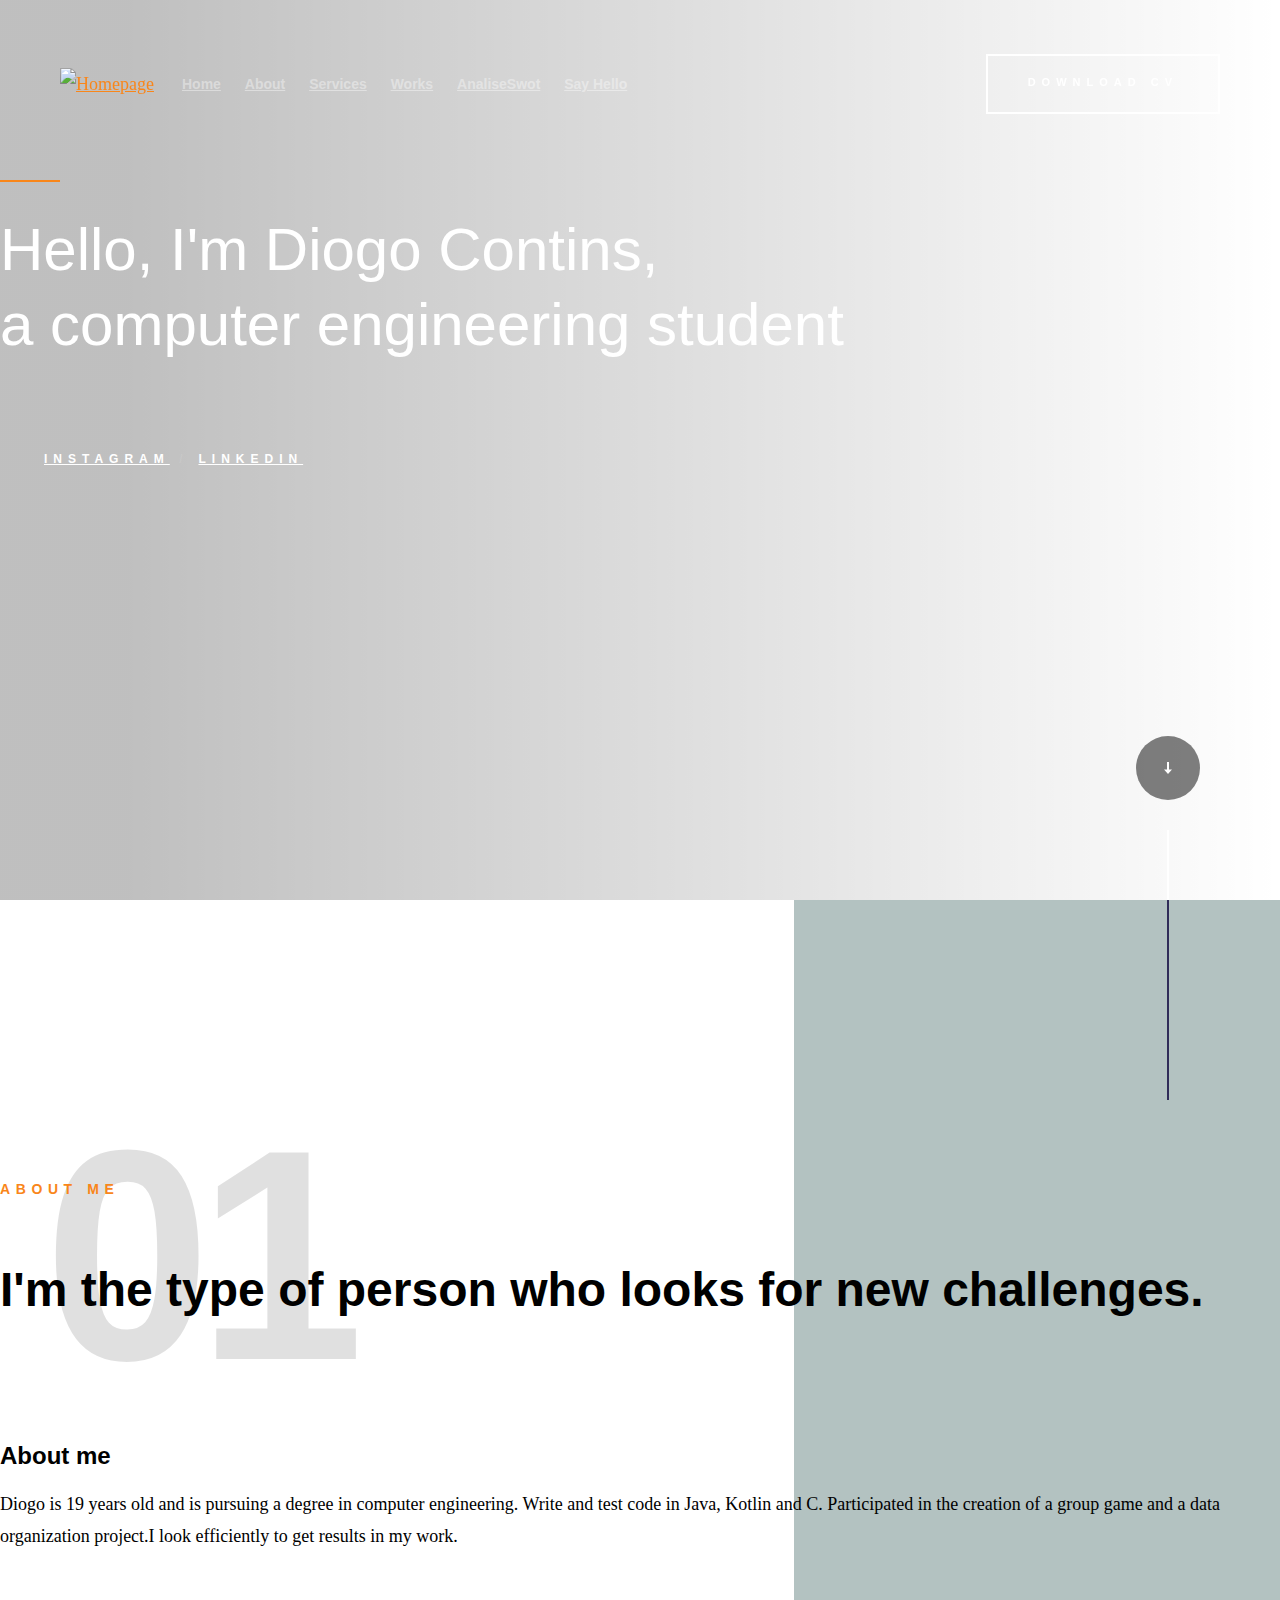
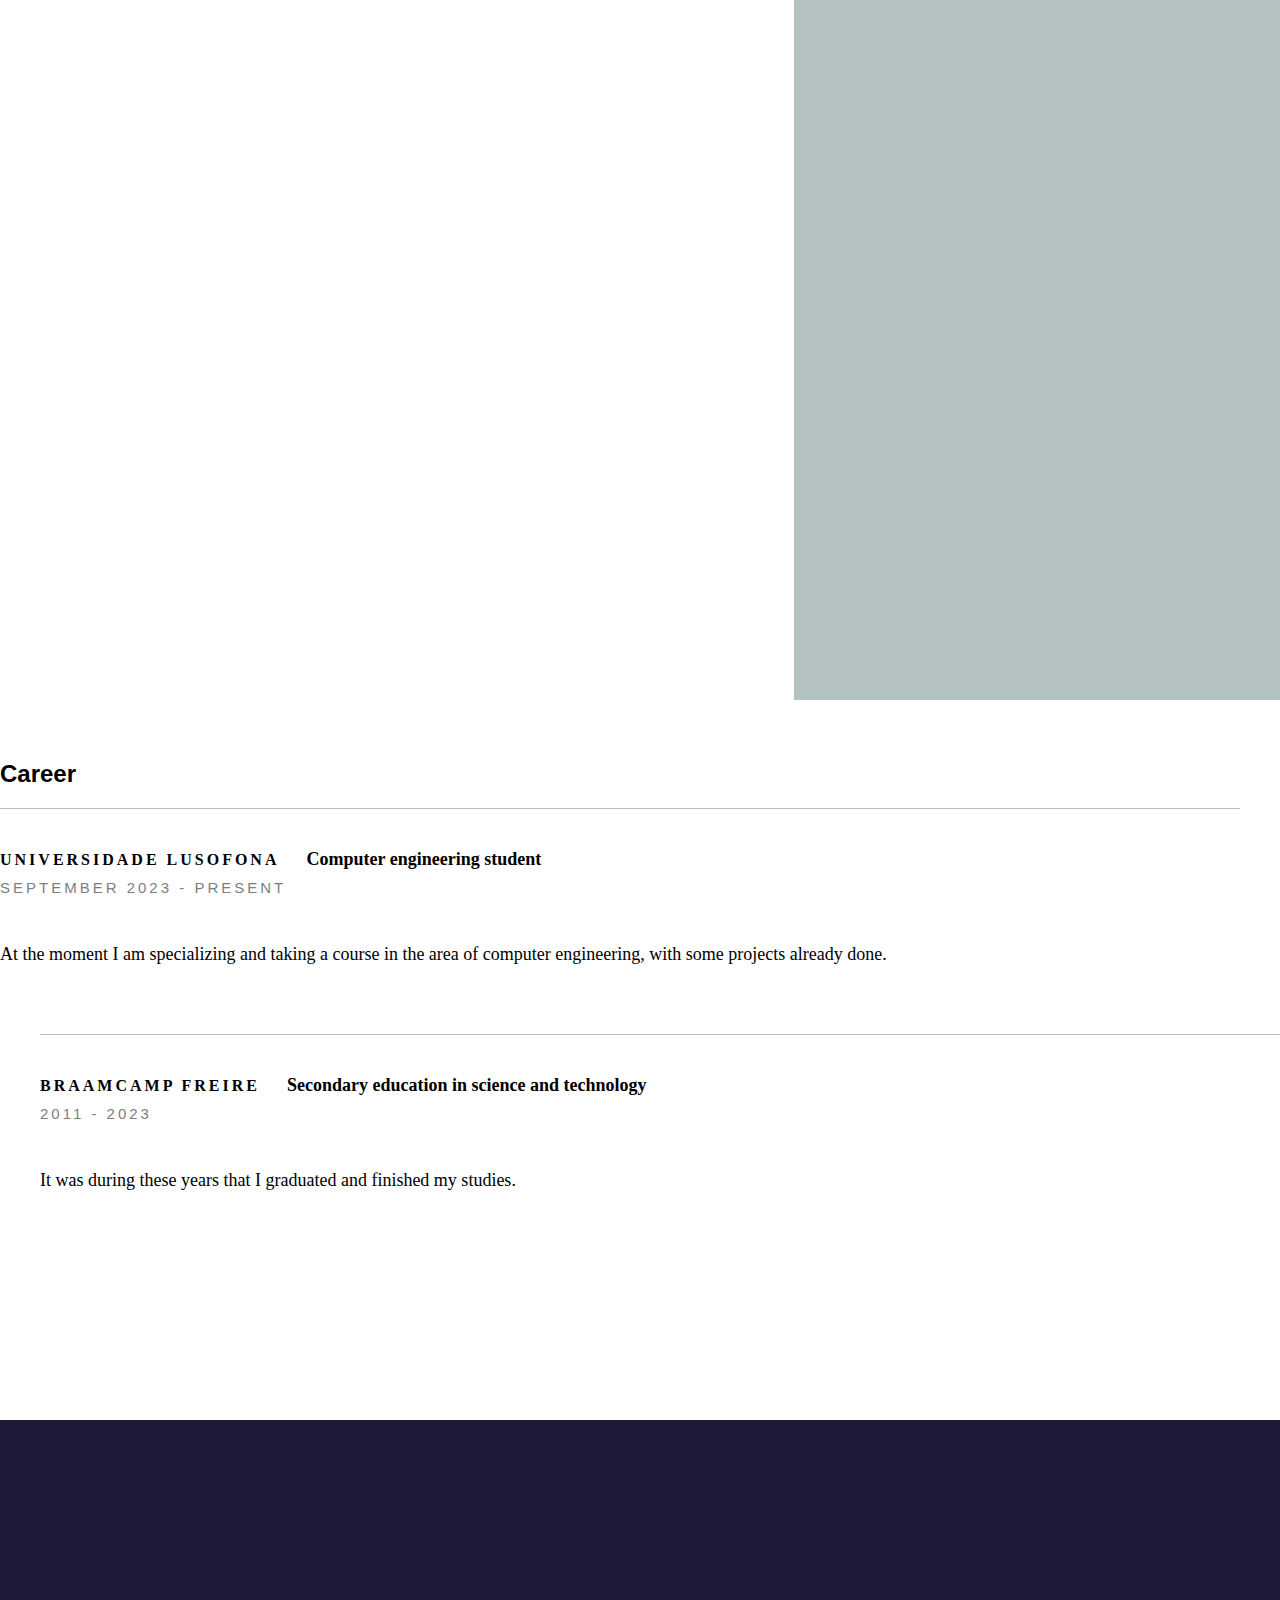
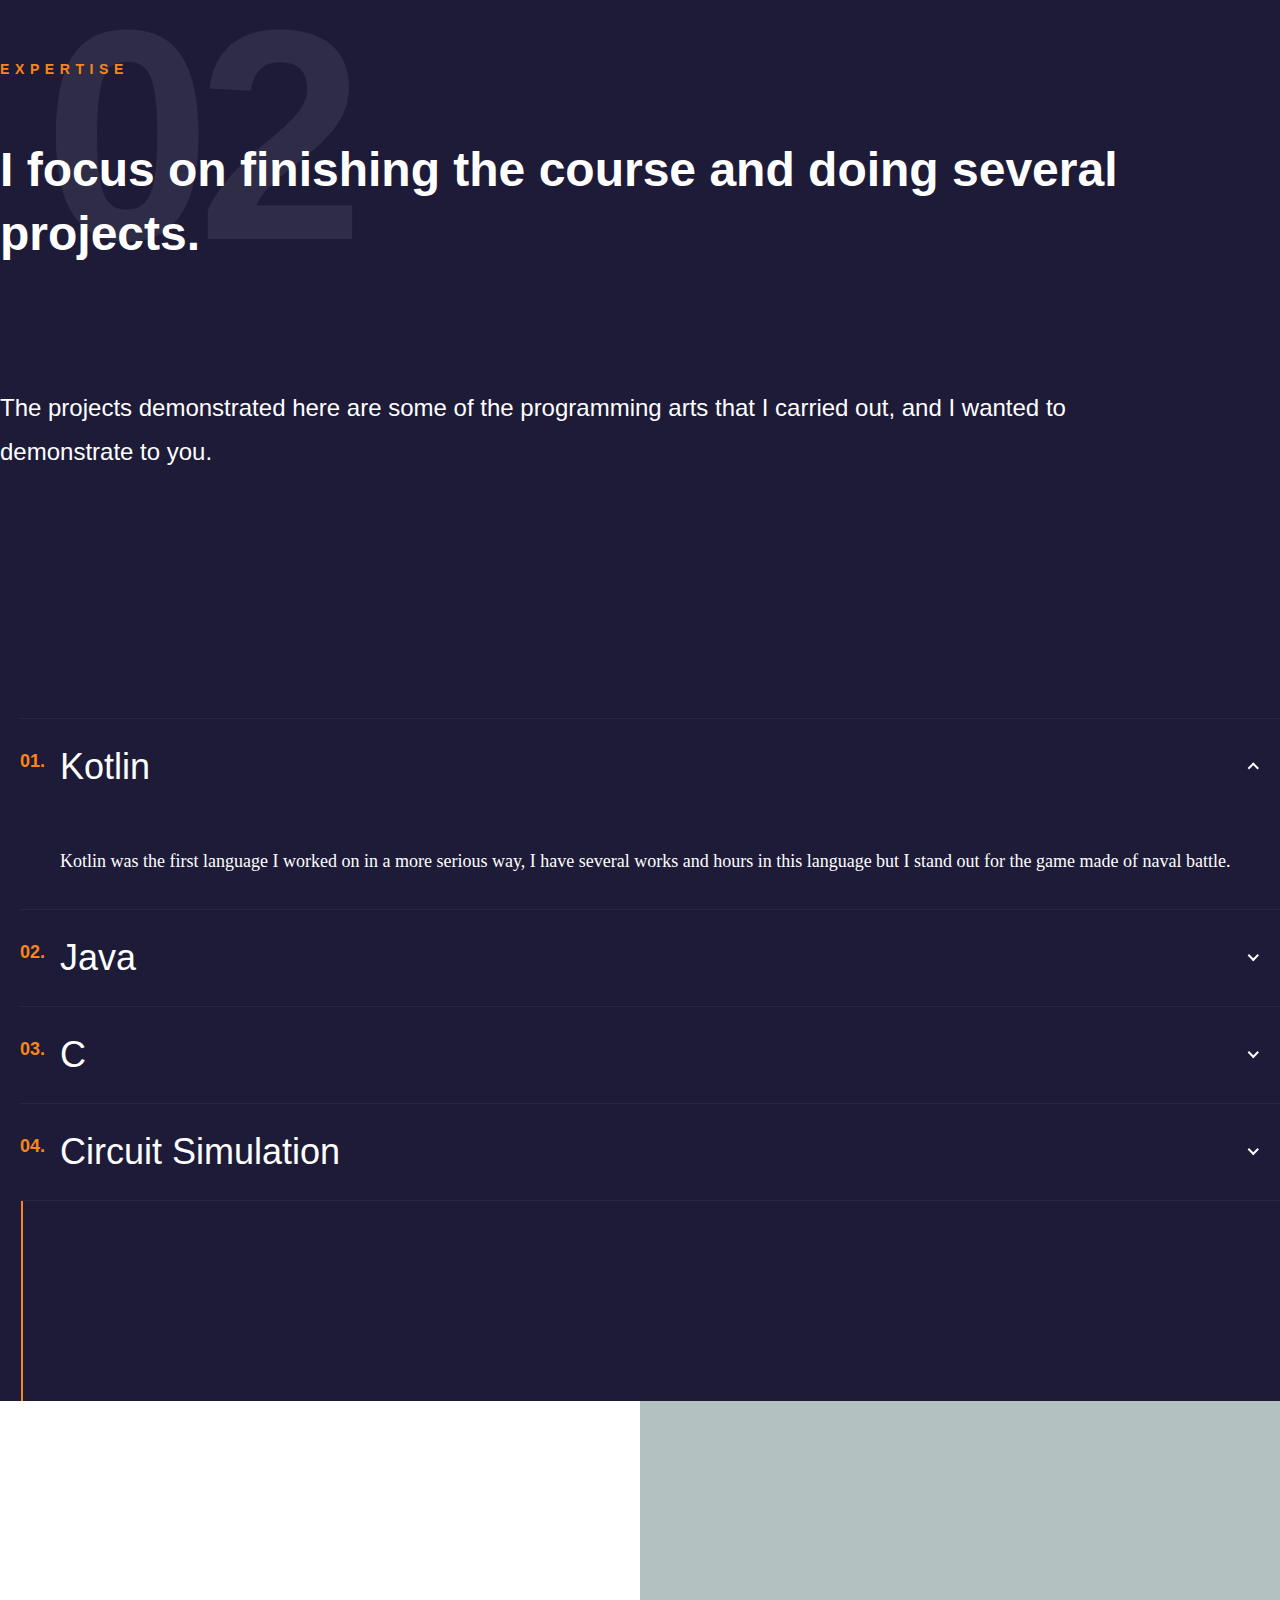
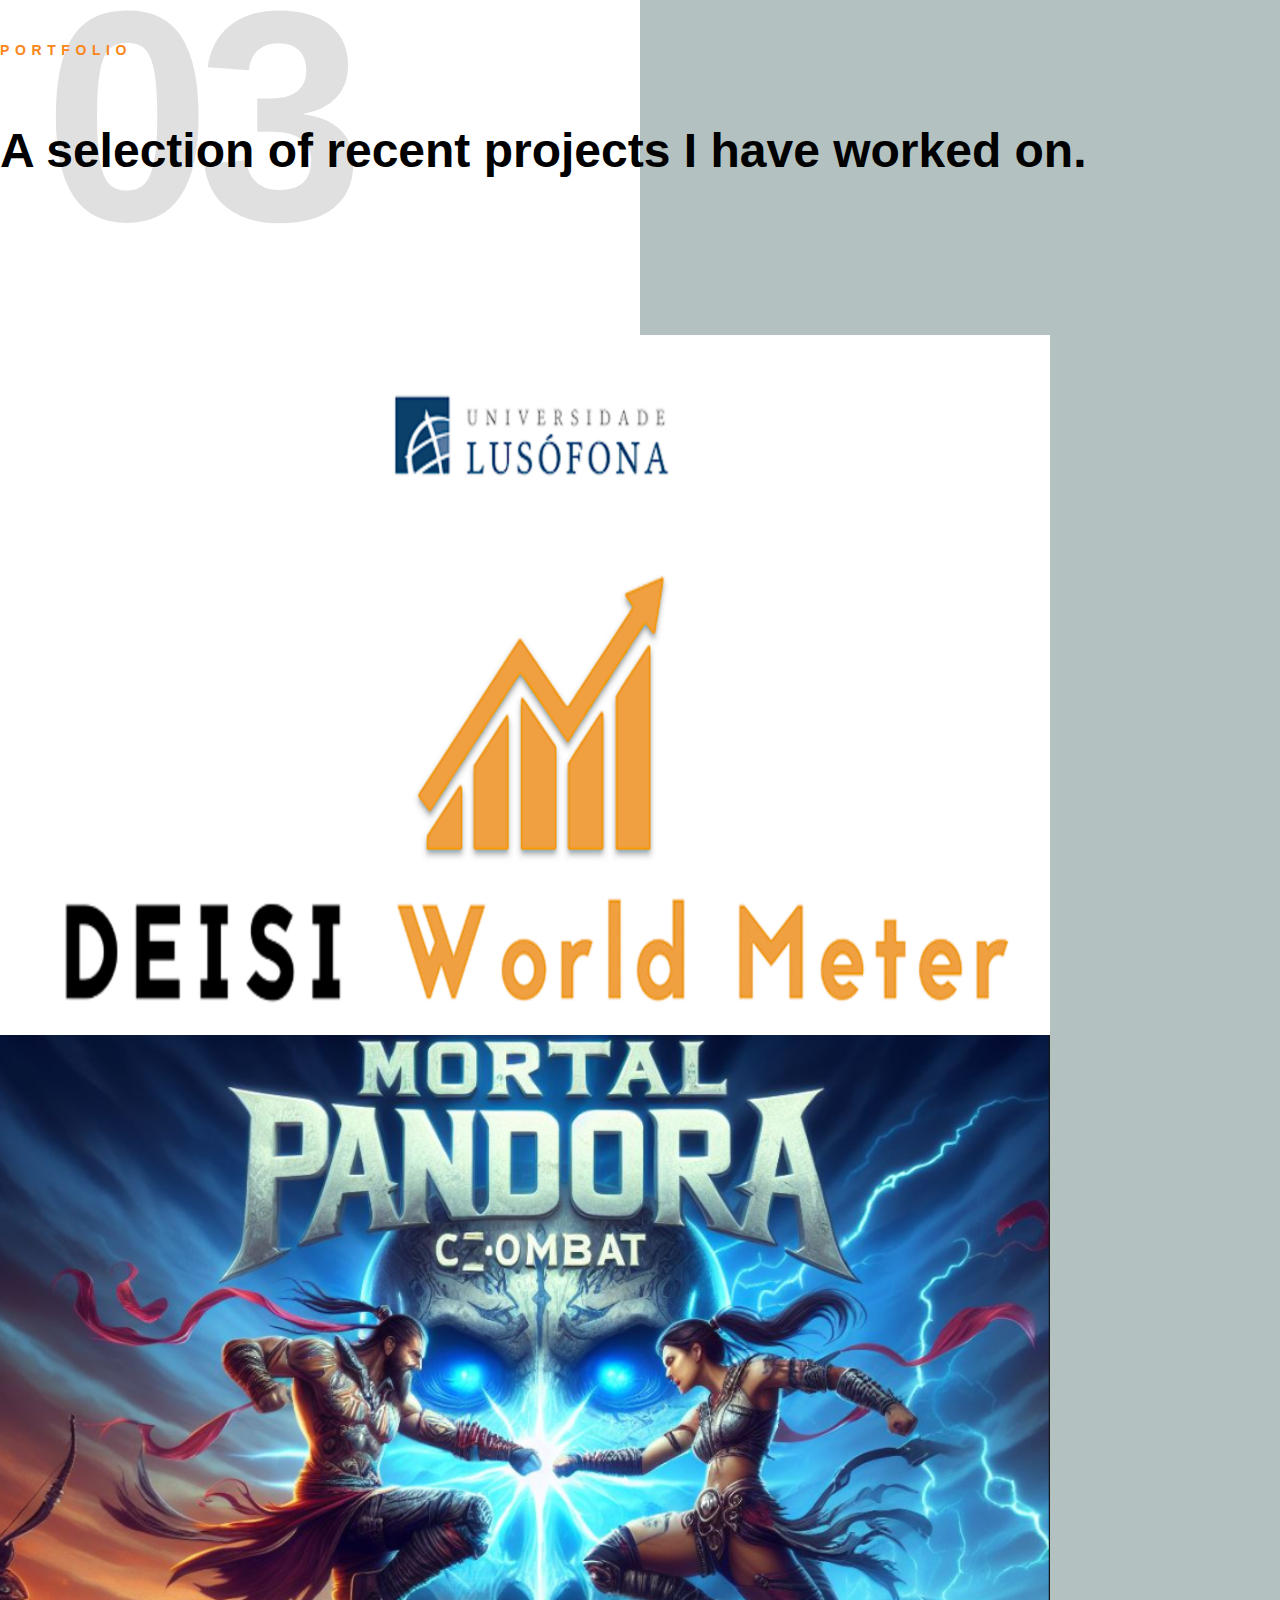
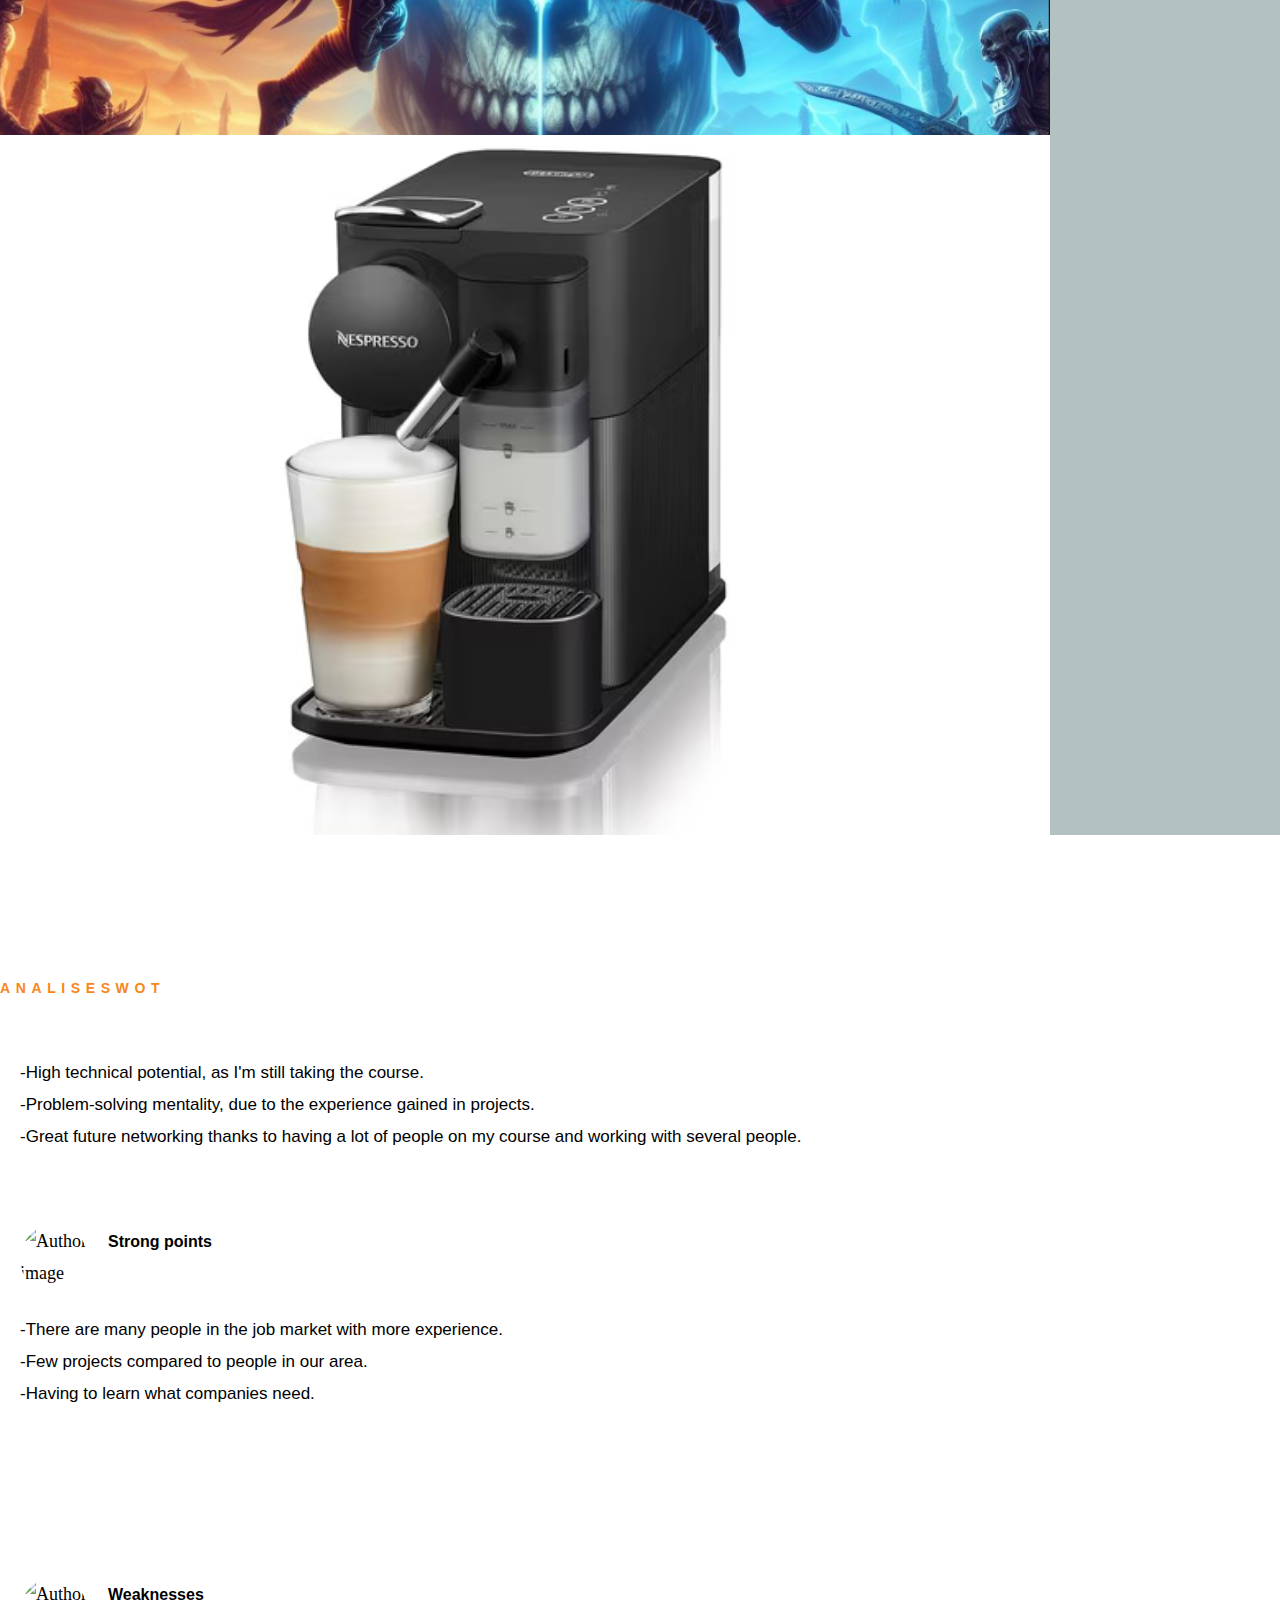
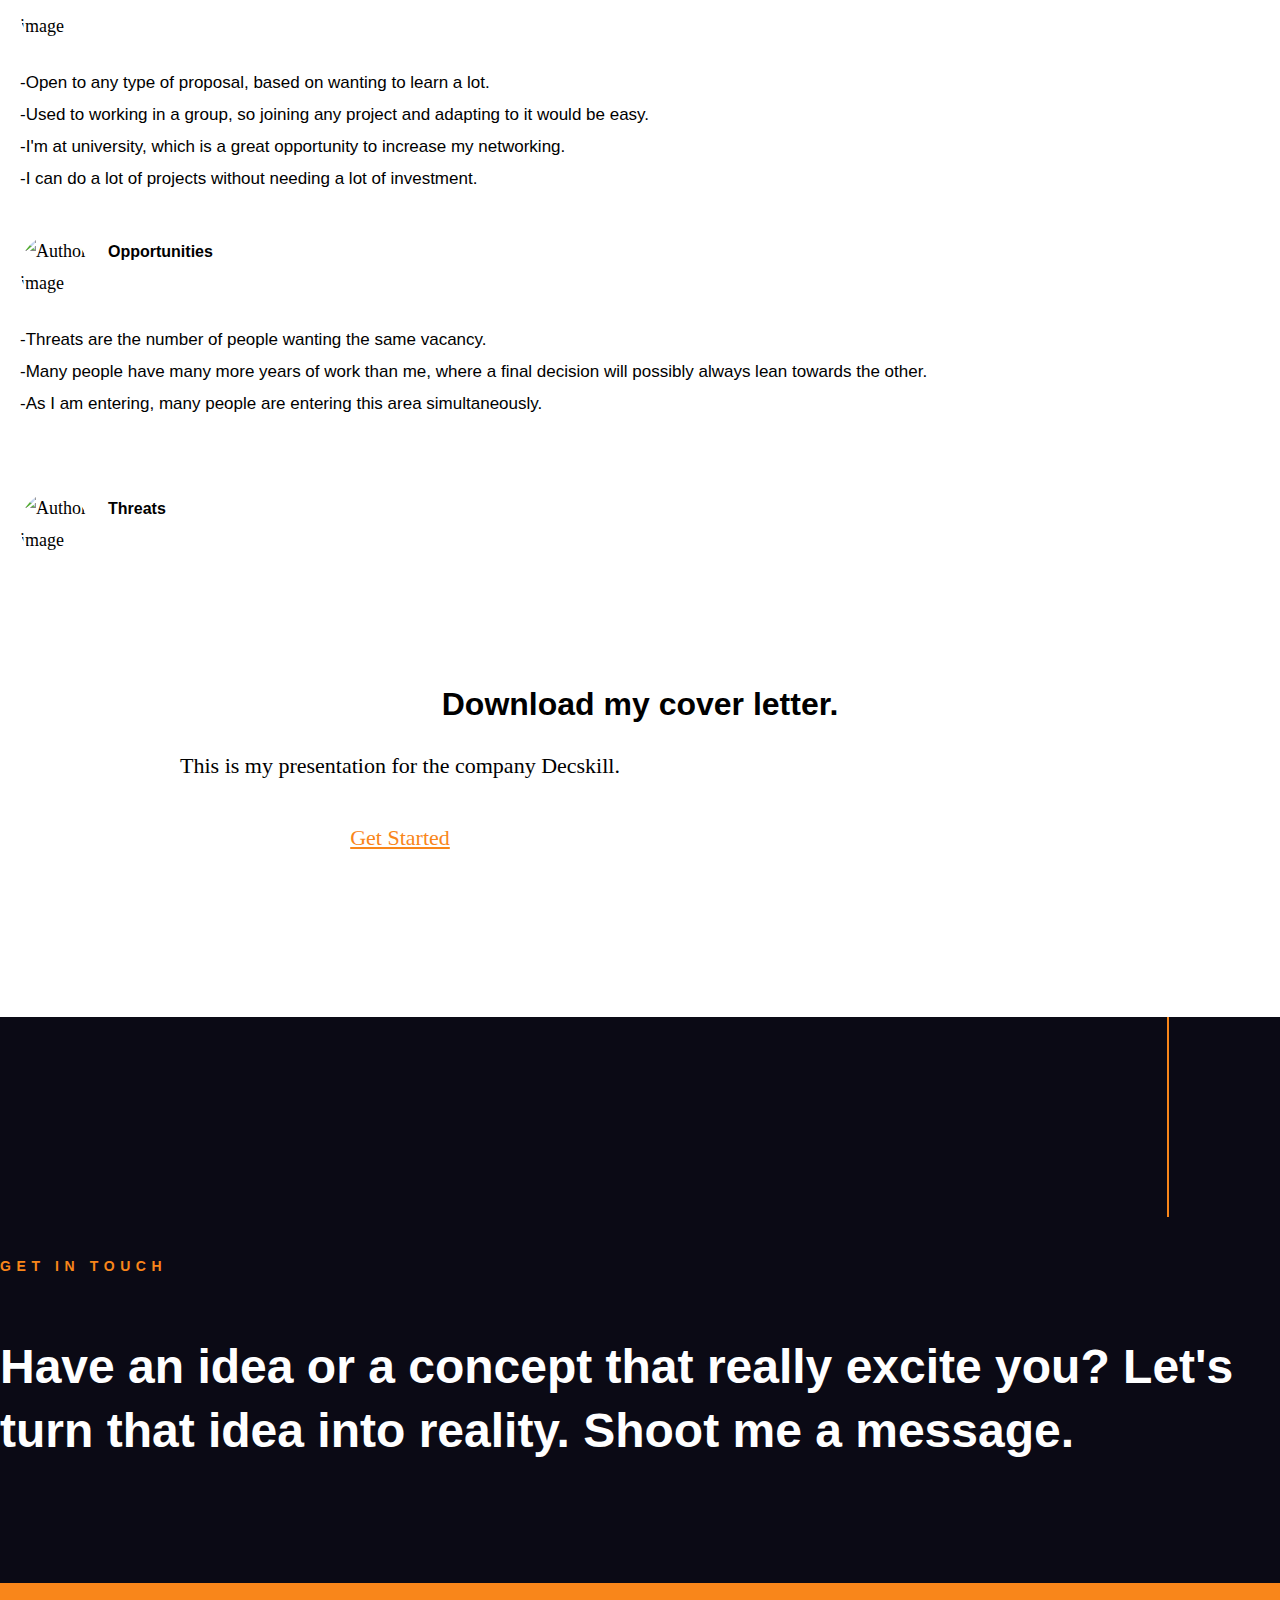
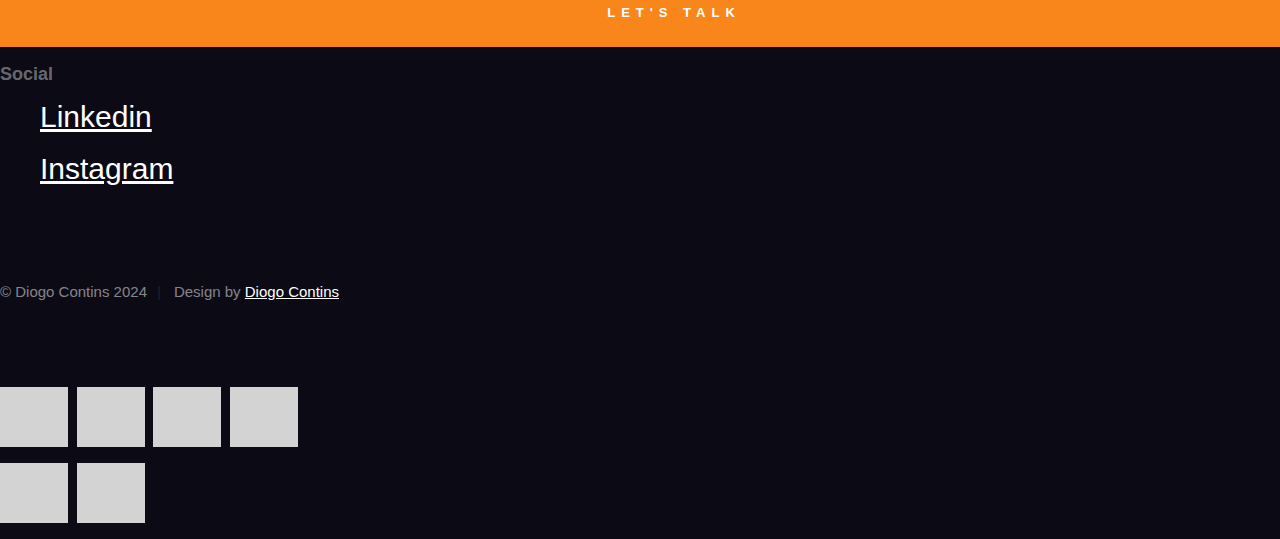
==== index.html @ f8d3658b "Update index.html" ====
<!DOCTYPE html>
<html class="no-js" lang="en">
<head>

    <!--- basic page needs
    ================================================== -->
    <meta charset="utf-8">
    <title>Diogo Contins</title>
    <meta name="description" content="">
    <meta name="author" content="">

    <!-- mobile specific metas
    ================================================== -->
    <meta name="viewport" content="width=device-width, initial-scale=1">

    <!-- CSS
    ================================================== -->
    <link rel="stylesheet" href="css/base.css">
    <link rel="stylesheet" href="css/main.css">
    <link rel="stylesheet" href="css/vendor.css">

    <!-- script
    ================================================== -->
    <script src="js/modernizr.js"></script>

    <!-- favicons
    ================================================== -->
    <link rel="icon" sizes="180x180" href="DiogoLogo.png">
    <link rel="icon" type="image/png" sizes="32x32" href="DiogoLogo.png">
    <link rel="icon" type="image/png" sizes="16x16" href="DiogoLogo.png">
    <link rel="manifest" href="site.webmanifest">

</head>

<body id="top">


    <!-- preloader
    ================================================== -->
    <div id="preloader">
        <div id="loader" class="dots-fade">
            <div></div>
            <div></div>
            <div></div>
        </div>
    </div>


    <!-- header
    ================================================== -->
    <header class="s-header">

    <div class="header-logo">
        <a href="index.html">
            <img src="images/logo.svg" alt="Homepage">
        </a>
    </div>

    <div class="header-content">

        <nav class="row header-nav-wrap">
            <ul class="header-nav">
                <li><a class="smoothscroll" href="#hero" title="Intro">Home</a></li>
                <li><a class="smoothscroll" href="#about" title="About">About</a></li>
                <li><a class="smoothscroll" href="#services" title="Services">Services</a></li>
                <li><a class="smoothscroll" href="#portfolio" title="Works">Works</a></li>
                <li><a class="smoothscroll" href="#testimonials" title="AnaliseSwot">AnaliseSwot</a></li>
                <li><a href="https://www.linkedin.com/in/diogo-contins-40829a2b9/" title="Contact us">Say Hello</a></li>
            </ul>
        </nav> <!-- end header-nav-wrap -->
        <div class="header-buttons">
            <a href="https://drive.google.com/file/d/1UbW0xcgUiyi-MnzVfK3Au5LZ2OqSZct_/view?usp=sharing" class="btn btn--stroke btn--small">Download CV</a>
        </div> <!-- end header-buttons -->
    </div> <!-- end header-content -->

    <a class="header-menu-toggle" href="#0"><span>Menu</span></a>

</header>


    <!-- hero
    ================================================== -->
    <section id="hero" class="s-hero target-section" data-parallax="scroll" data-image-src="images/hero-bg-3000.jpg" data-natural-width=3000 data-natural-height=2000 data-position-y=center>

        <div class="row hero-content">

            <div class="column large-full">

                <h1>
                Hello, I'm Diogo Contins, <br>
                a computer engineering student
                </h1>

                <ul class="hero-social">
                    <li>
                        <a href="https://www.instagram.com/_diogoc5_/" title="">Instagram</a>
                    </li>
                    <li>
                        <a href="https://www.linkedin.com/in/diogo-contins-40829a2b9/" title="">linkedin</a>
                    </li>
                </ul> <!-- end hero-social -->

            </div> 

        </div> <!-- end hero-content -->

        <div class="hero-scroll">
            <a href="#about" class="scroll-link smoothscroll">
                <svg xmlns="http://www.w3.org/2000/svg" width="24" height="24" viewBox="0 0 24 24"><path d="M12 24l-8-9h6v-15h4v15h6z"/></svg>
            </a>
        </div> <!-- end hero-scroll -->

    </section> <!-- end s-hero -->


    <!-- about
    ================================================== -->
    <section id="about" class="s-about target-section">

        <div class="s-about__section s-about__section--profile">

            <div class="right-vert-line"></div>

            <div class="row">
                <div class="column large-6 medium-8 tab-full">

                    <div class="section-intro" data-num="01" data-aos="fade-up">
                        <h3 class="subhead">About Me</h3>
                        <h1 class="display-1">I'm the type of person who looks for new challenges.</h1>
                    </div>

                    <div class="profile-pic" data-aos="fade-up">
                        <img src="images/profile-pic.jpg" 
                             srcset="images/profile-pic.jpg 1x, images/profile-pic@2x.jpg 2x" alt="">
                    </div>

                    <h3 data-aos="fade-up">About me</h3>

                    <p data-aos="fade-up">
                    Diogo is 19 years old and is pursuing a degree in computer
engineering. Write and test code in Java, Kotlin and C.
Participated in the creation of a group game and a data
organization project.I look efficiently to get results in my work.
                    </p>

                </div>
            </div>

        </div> <!-- end s-about__section--profile -->

        <div class="s-about__section">

            <div class="row">
                <div class="column">
                    <h3 data-aos="fade-up">Career</h3>
                </div>
            </div>

            <div class="row block-large-1-2 block-900-full work-positions">

                <div class="column" data-aos="fade-up">
                    <div class="position">
                        <div class="position__header">
                            <h6>
                                <span class="position__co">Universidade Lusofona</span>
                                <span class="position__pos">Computer engineering student</span>
                            </h6>
                            <div class="position__timeframe">
                                September 2023 - Present
                            </div>
                        </div>
                        <p>
                        At the moment I am specializing and taking a course in the area of ​​computer engineering, with some projects already done.
                        </p>
                    </div>
                </div> <!-- end column -->
                         <div class="column" data-aos="fade-up">
                    <div class="position">
                        <div class="position__header">
                            <h6>
                                <span class="position__co">Braamcamp Freire</span>
                                <span class="position__pos">Secondary education in science and technology</span>
                            </h6>
                            <div class="position__timeframe">
                                2011 - 2023
                            </div>
                        </div>
                        <p>
                        It was during these years that I graduated and finished my studies.
                        </p>
                    </div>
                </div> <!-- end column -->

            </div> <!-- work positions -->

        </div> <!-- end s-about__section -->

    </section> <!-- end s-about -->


    <!-- services
    ================================================== -->
    <section id="services" class="s-services target-section h-dark-bg">
        
        <div class="row s-services__content">

            <div class="vert-line"></div>

            <div class="column large-6 s-services__leftcol">
                <div class="section-intro" data-num="02" data-aos="fade-up">
                    <h3 class="subhead">Expertise</h3>

                    <h1 class="display-1">
                    I focus on finishing the course and doing several projects.
                    </h1>
                </div>

                <p class="lead" data-aos="fade-up">
                The projects demonstrated here are some of the programming arts that I carried out, and I wanted to demonstrate to you.
                </p>
            </div> <!-- end  s-services--leftcol -->

            <div class="column large-6">
                <ul class="services-list" data-aos="fade-up">
                    <li class="services-list__item is-active">
                        <div class="services-list__item-header">
                            <h5>Kotlin</h5>
                        </div>
                        <div class="services-list__item-body">
                            <p>
                            Kotlin was the first language I worked on in a more serious way, 
                            I have several works and hours in this language but I stand out for the game made of naval battle.
                            </p>
                        </div>
                    </li> <!-- services-list__item -->
                    <li class="services-list__item">
                        <div class="services-list__item-header">
                            <h5>Java</h5>
                        </div>
                        <div class="services-list__item-body">
                            <p>
                            Java is my current programming focus, where I am working on a large statistics organization project.
                            </p>
                        </div>
                    </li> <!-- services-list__item -->
                    <li class="services-list__item">
                        <div class="services-list__item-header">
                            <h5>C</h5>
                        </div>
                        <div class="services-list__item-body">
                            <p>
                            C is a language that I'm working on now and I'm improving and I'm also going to carry out a big project in the Gamaer area,
                            a game similar to Mortal Combat.
                            </p>
                        </div>
                    </li> <!-- services-list__item -->
                    <li class="services-list__item">
                        <div class="services-list__item-header">
                            <h5>Circuit Simulation</h5>
                        </div>
                        <div class="services-list__item-body">
                            <p>
                            In this area I worked a lot with flowcharts, logic gates, mask tests, roms, among other things in this type of area.
                            </p>
                        </div>
                    </li> <!-- services-list__item -->
                    </li> <!-- services-list__item -->
                </ul> <!-- end services-list -->
            </div>

        </div> <!-- s-services__content -->

    </section> <!-- end s-services -->


    <!-- portfolio
    ================================================== -->
    <section id="portfolio" class="s-portfolio target-section">

        <div class="row s-portfolio__header">
            <div class="column large-6 medium-8 tab-full">
                <div class="section-intro" data-num="03" data-aos="fade-up">
                    <h3 class="subhead">Portfolio</h3>
                    <h1 class="display-1">
                        A selection of recent projects I have worked on.
                    </h1>
                </div>
            </div>
        </div> <!-- s-porfolio__header -->

        <div class="row s-porfolio__list block-large-1-2 block-tab-full collapse">

            <div class="column" data-aos="fade-up">
                <div class="folio-item">
                    <div class="folio-item__thumb">
                        <a class="folio-item__thumb-link" href="Batalha Naval3.png" title="Windows in The City" data-size="1050x700">
                            <img src="Batalha Naval3.png" 
                                 srcset="Batalha Naval3.png 1x, images/portfolio/windows-in-the-city@2x.jpg 2x" alt="">
                        </a>
                    </div>
                    <div class="folio-item__info">
                        <div class="folio-item__cat">Kotlin</div>
                        <h4 class="folio-item__title">Naval Battle</h4>
                    </div>
                    <a href="https://www.behance.net/" title="Project Link" class="folio-item__project-link">Project Link</a>
                    <div class="folio-item__caption">
                        <p>It was a job that I dedicated several hours to doing and it was my first professional game.</p>
                    </div>
                </div>
            </div> <!-- end column -->
            <div class="column" data-aos="fade-up">
                <div class="folio-item">
                    <div class="folio-item__thumb">
                        <a class="folio-item__thumb-link" href="Deisi world2.png" title="Building Blocks" data-size="1050x700">
                            <img src="Deisi world2.png" 
                                 srcset="Deisi world2.png 1x, images/portfolio/building-blocks@2x.jpg 2x" alt="">
                        </a>
                    </div>
                    <div class="folio-item__info">
                        <div class="folio-item__cat">Java</div>
                        <h4 class="folio-item__title">Deisi World Meter</h4>
                    </div>
                    <a href="https://www.behance.net/" title="Project Link" class="folio-item__project-link">Project Link</a>
                    <div class="folio-item__caption">
                        <p>The project that is currently underway that has my focus is a way of organizing statistics provided about the world's population.</p>
                    </div>
                </div>
            </div> <!-- end column -->
            <div class="column" data-aos="fade-up">
                <div class="folio-item">
                    <div class="folio-item__thumb">
                        <a class="folio-item__thumb-link" href="Mortal Pandora.png" Title="Shout and Jump" data-size="1050x700">
                            <img src="Mortal Pandora.png" 
                                 srcset="Mortal Pandora.png 1x, images/portfolio/shout-and-jump@2x.jpg 2x" alt="">
                        </a>
                    </div>
                    <div class="folio-item__info">
                        <div class="folio-item__cat">C</div>
                        <h4 class="folio-item__title">Deisi Combat</h4>
                    </div>
                    <a href="https://www.behance.net/" title="Project Link" class="folio-item__project-link">Project Link</a>
                    <div class="folio-item__caption">
                        <p>A game derived from Mortal Kombat in c language.</p>
                    </div>
                </div>
            </div> <!-- end column -->
            <div class="column" data-aos="fade-up">
                <div class="folio-item">
                    <div class="folio-item__thumb">
                        <a class="folio-item__thumb-link" href="Maquina Cafe.png" title="Sand Dunes" data-size="1050x700">
                            <img src="Maquina Cafe.png" 
                                 srcset="Maquina Cafe.png 1x, images/portfolio/sand-dunes@2x.jpg 2x" alt="">
                        </a>
                    </div>
                    <div class="folio-item__info">
                        <div class="folio-item__cat">Circuit Simulation</div>
                        <h4 class="folio-item__title">Coffee machine</h4>
                    </div>
                    <a href="https://www.behance.net/" title="Project Link" class="folio-item__project-link">Project Link</a>
                    <div class="folio-item__caption">
                        <p>In this area I used logisim and created a coffee machine with all its features and a simulation circuit,
                            which is already in the final part of the machine.</p>
                    </div>
                </div>
            </div> <!-- end column -->

        </div> <!-- folio-list -->

    </section> <!-- end portfolio -->


    <!-- testimonials
    ================================================== -->
    <section id="testimonials" class="s-testimonials">

        <div class="row collapse">

            <div class="column large-full">
                <h3 class="subhead">AnaliseSwot</h3>

                <div class="testimonial-slider" data-aos="fade-up">

                    <div class="testimonial-slider__slide">
                        <p>
                        -High technical potential, as I'm still taking the course.<br>
                            -Problem-solving mentality, due to the experience gained in projects.<br>
                            -Great future networking thanks to having a lot of people on my course and working with several people.<br>
                            <br>
                        </p>
                        <div class="testimonial-slider__author">
                            <img src="images/avatars/user-02.jpg" alt="Author image" class="testimonial-slider__avatar">
                            <cite class="testimonial-slider__cite">
                                <strong>Strong points</strong>
                            </cite>
                        </div>
                    </div> <!-- end testimonials__slide -->
    
                    <div class="testimonial-slider__slide">
                        <p>
                        -There are many people in the job market with more experience.<br>
                            -Few projects compared to people in our area.<br>
                            -Having to learn what companies need.<br>
                            <br>
                            <br>
                            <br>
                            <br>
                        </p>
                        <div class="testimonial-slider__author">
                            <img src="images/avatars/user-01.jpg" alt="Author image" class="testimonial-slider__avatar">
                            <cite class="testimonial-slider__cite">
                                <strong>Weaknesses</strong>
                            </cite>
                        </div>
                    </div> <!-- end testimonials__slide -->
    
                    <div class="testimonial-slider__slide">
                        <p>
                        -Open to any type of proposal, based on wanting to learn a lot.<br>
                            -Used to working in a group, so joining any project and adapting to it would be easy.<br>
                            -I'm at university, which is a great opportunity to increase my networking.<br>
                            -I can do a lot of projects without needing a lot of investment.<br>
                        </p>
                        <div class="testimonial-slider__author">
                            <img src="images/avatars/user-04.jpg" alt="Author image" class="testimonial-slider__avatar">
                            <cite class="testimonial-slider__cite">
                                <strong>Opportunities</strong>
                            </cite>
                        </div>
                    </div> <!-- end testimonials__slide -->
    
                    <div class="testimonial-slider__slide">
                        <p>
                        -Threats are the number of people wanting the same vacancy.<br>
                            -Many people have many more years of work than me, where a final decision will possibly always lean towards the other.<br>
                        -As I am entering, many people are entering this area simultaneously.<br>
                            <br>
                        </p>
                        <div class="testimonial-slider__author">
                            <img src="images/avatars/user-05.jpg" alt="Author image" class="testimonial-slider__avatar">
                            <cite class="testimonial-slider__cite">
                                <strong>Threats</strong>
                            </cite>
                        </div>
                    </div> <!-- end testimonials__slide -->

                </div> <!-- end testimonial slider -->
                
            </div> <!-- end column -->

        </div> <!-- end row -->


        <!-- CTA
        ================================================== -->
        <div class="s-cta">

            <div class="row">
                <div class="column large-full">
                    <h2 class="section-desc" data-aos="fade-up">
                      Download my cover letter.
                    </h2>
                </div>
            </div>
    
            <div class="row cta-content" data-aos="fade-up">
                <div class="column large-full">
                    <p>
                    This is my presentation for the company Decskill.
                    </p>
    
                    <a href="https://drive.google.com/file/d/1T0Z6BsYIVXZ-fks7ckAg_upQMhGdisKr/view?usp=sharing">Get Started</a>
                </div>
            </div> <!-- end cta-content -->
    
        </div> <!-- end s-cta -->


    </section> <!-- end s-testimonials -->


    <!-- footer
    ================================================== -->
    <footer class="s-footer h-dark-bg">
        
        <div class="right-vert-line"></div>

        <div class="row s-footer__main">
            <div class="column large-6">
                <div class="section-intro" data-aos="fade-up">
                    <h3 class="subhead">Get In Touch</h3>

                    <h1 class="display-1">
                    Have an idea or a concept that really excite you?
                    Let's turn that idea into reality. Shoot me a message.
                    </h1>
                </div>

                <div class="footer-email-us">
                    <a href="mailto:#0" class="btn btn--primary h-full-width">Let's Talk</a>
                </div>
            </div>

        
            <div class="column large-5">
                    <div class="footer-contact-block" data-aos="fade-up">
                        <h5 class="footer-contact-block__header">
                            Social
                        </h5>
                        <ul class="footer-contact-block__list">
                            <li><a href="https://www.linkedin.com/in/diogo-contins-40829a2b9/">Linkedin</a></li>
                            <li><a href="https://www.instagram.com/_diogoc5_/">Instagram</a></li>
                        </ul>
                    </div> <!-- end footer-contact-block -->
                </div>
            </div>
        </div> <!-- end s-footer__main -->

        <div class="row s-footer__bottom">
            <div class="column large-full ss-copyright">
                <span>© Diogo Contins 2024</span> 
                <span>Design by <a href="https://www.styleshout.com/">Diogo Contins</a></span>
            </div> <!-- end ss-copyright -->

            <div class="ss-go-top">
                <a class="smoothscroll" title="Back to Top" href="#top">
                    <svg xmlns="http://www.w3.org/2000/svg" width="24" height="24" viewBox="0 0 24 24"><path d="M12 0l8 9h-6v15h-4v-15h-6z"/></svg>
                </a>
            </div> <!-- end ss-go-top -->
        </div> <!-- end s-footer__bottom -->

    </footer> <!-- end s-footer -->


    <!-- photoswipe background
    ================================================== -->
    <div aria-hidden="true" class="pswp" role="dialog" tabindex="-1">

        <div class="pswp__bg"></div>
        <div class="pswp__scroll-wrap">

            <div class="pswp__container">
                <div class="pswp__item"></div>
                <div class="pswp__item"></div>
                <div class="pswp__item"></div>
            </div>

            <div class="pswp__ui pswp__ui--hidden">
                <div class="pswp__top-bar">
                    <div class="pswp__counter"></div><button class="pswp__button pswp__button--close" title="Close (Esc)"></button> <button class="pswp__button pswp__button--share" title=
                    "Share"></button> <button class="pswp__button pswp__button--fs" title="Toggle fullscreen"></button> <button class="pswp__button pswp__button--zoom" title=
                    "Zoom in/out"></button>
                    <div class="pswp__preloader">
                        <div class="pswp__preloader__icn">
                            <div class="pswp__preloader__cut">
                                <div class="pswp__preloader__donut"></div>
                            </div>
                        </div>
                    </div>
                </div>
                <div class="pswp__share-modal pswp__share-modal--hidden pswp__single-tap">
                    <div class="pswp__share-tooltip"></div>
                </div><button class="pswp__button pswp__button--arrow--left" title="Previous (arrow left)"></button> <button class="pswp__button pswp__button--arrow--right" title=
                "Next (arrow right)"></button>
                <div class="pswp__caption">
                    <div class="pswp__caption__center"></div>
                </div>
            </div>

        </div>

    </div> <!-- end photoSwipe background -->


    <!-- Java Script
    ================================================== -->
    <script src="js/jquery-3.2.1.min.js"></script>
    <script src="js/plugins.js"></script>
    <script src="js/main.js"></script>

</body>
---- css/main.css ----
/* =================================================================== 
 *  Ethos Main Stylesheet
 *  Template Ver. 1.0.0
 *  11-05-2019
 *  ------------------------------------------------------------------
 *
 *  TOC:
 *  # custom block grid STACK breakpoints
 *  # base style overrides
 *    ## links
 *  # typography & general theme styles
 *    ## Lists
 *    ## responsive video container
 *    ## floated image 
 *    ## tables
 *    ## Spacing
 *  # preloader
 *  # forms
 *    ## Style Placeholder Text
 *    ## Change Autocomplete styles in Chrome
 *  # buttons
 *  # additional components
 *    ## additional typo styles 
 *    ## skillbars
 *    ## alert box 
 *  # Common and Reusable Styles
 *  # site header
 *    ## header logo
 *    ## main navigation
 *    ## mobile menu toggle
 *    ## download resume button
 *  # hero
 *    ## hero social
 *    ## hero scroll
 *    ## animate intro content
 *    ## animations
 *  # about section
 *    ## career position
 *  # services section
 *    ## services list
 *  # portfolio
 *    ## portfolio list
 *  # testimonials
 *  # CTA
 *  # footer
 *    ## contact block
 *    ## copyright
 *    ## go top
 *
 * =================================================================== */




/* ===================================================================
 * # custom block grid STACK breakpoints
 *
 * ------------------------------------------------------------------- */
@media screen and (max-width:1000px) {
  .block-1000-full > .column {
    -ms-flex: 0 0 100%;
    -webkit-box-flex: 0;
    flex: 0 0 100%;
    max-width: 100%;
  }

}

@media screen and (max-width:900px) {
  .block-900-full > .column {
    -ms-flex: 0 0 100%;
    -webkit-box-flex: 0;
    flex: 0 0 100%;
    max-width: 100%;
  }

}



/* ===================================================================
 * # base style overrides
 *
 * ------------------------------------------------------------------- */
html {
  font-size: 10px;
}

@media screen and (max-width:400px) {
  html {
    font-size: 9.444444444444444px;
  }

}

html,
body {
  height: 100%;
}

body {
  background: #0b0a15;
  font-family: "Martel", serif;
  font-size: 1.8rem;
  font-style: normal;
  font-weight: normal;
  line-height: 1.778;
  color: #000000;
  margin: 0;
  padding: 0;
  position: relative;
}

/* ------------------------------------------------------------------- 
 * ## links
 * ------------------------------------------------------------------- */
a {
  color: #f9861a;
  -webkit-transition: all 0.3s ease-in-out;
  transition: all 0.3s ease-in-out;
}

a:hover,
a:focus,
a:active {
  color: #544d9d;
}

a:hover,
a:active {
  outline: 0;
}



/* ===================================================================
 * # typography & general theme styles
 * 
 * ------------------------------------------------------------------- */
h1, h2, h3, h4, h5, h6, .h1, .h2, .h3, .h4, .h5, .h6 {
  font-family: "Gothic A1", sans-serif;
  font-weight: 700;
  font-style: normal;
  color: #000000;
  -webkit-font-variant-ligatures: common-ligatures;
  font-variant-ligatures: common-ligatures;
  text-rendering: optimizeLegibility;
}

h1, .h1, h2, .h2, h3, .h3, h4, .h4 {
  margin-top: 6rem;
  margin-bottom: 1.6rem;
}

@media screen and (max-width:600px) {
  h1, .h1, h2, .h2, h3, .h3, h4, .h4 {
    margin-top: 5.6rem;
  }

}

h5, .h5, h6, .h6 {
  margin-top: 4.8rem;
  margin-bottom: 1.2rem;
}

@media screen and (max-width:600px) {
  h5, .h5, h6, .h6 {
    margin-top: 4.4rem;
    margin-bottom: 0.8rem;
  }

}

h1, .h1 {
  font-size: 3.6rem;
  line-height: 1.222;
}

@media screen and (max-width:600px) {
  h1, .h1 {
    font-size: 3.3rem;
  }

}

h2, .h2 {
  font-size: 3.2rem;
  line-height: 1.25;
}

h3, .h3 {
  font-size: 2.4rem;
  line-height: 1.167;
}

h4, .h4 {
  font-size: 2.1rem;
  line-height: 1.333;
}

h5, .h5 {
  font-size: 1.8rem;
  line-height: 1.333;
}

h6, .h6 {
  font-size: 1.6rem;
  line-height: 1.5;
  text-transform: uppercase;
  letter-spacing: .3rem;
}

p img {
  margin: 0;
}

p.lead {
  font-family: "Gothic A1", sans-serif;
  font-weight: 300;
  font-size: 2.4rem;
  line-height: 1.833;
  margin-bottom: 3.6rem;
  color: #000000;
}

@media screen and (max-width:1200px) {
  p.lead {
    font-size: 2.2rem;
  }

}

@media screen and (max-width:600px) {
  p.lead {
    font-size: 2.1rem;
  }

}

em,
i,
strong,
b {
  font-size: inherit;
  line-height: inherit;
}

em,
i {
  font-family: "Martel", serif;
  font-style: italic;
}

strong,
b {
  font-family: "Martel", serif;
  font-weight: 700;
}

small {
  font-size: 1.2rem;
  line-height: inherit;
}

blockquote {
  margin: 4rem 0;
  padding: 4rem 4rem;
  border-left: 4px solid black;
  position: relative;
}

@media screen and (max-width:600px) {
  blockquote {
    padding: 3.2rem 3.2rem;
  }

}

@media screen and (max-width:400px) {
  blockquote {
    padding: 2.8rem 2.8rem;
  }

}

blockquote p {
  font-family: "Martel", serif;
  font-weight: 400;
  padding: 0;
  font-size: 2.8rem;
  line-height: 1.857;
  color: #000000;
}

@media screen and (max-width:1200px) {
  blockquote p {
    font-size: 2.6rem;
  }

}

@media screen and (max-width:600px) {
  blockquote p {
    font-size: 2.2rem;
  }

}

blockquote cite {
  display: block;
  font-family: "Gothic A1", sans-serif;
  font-size: 1.5rem;
  font-style: normal;
  line-height: 1.333;
}

blockquote cite:before {
  content: "\2014 \0020";
}

blockquote cite,
blockquote cite a,
blockquote cite a:visited {
  color: #7e7e7e;
  border: none;
}

abbr {
  font-family: "Martel", serif;
  font-weight: 700;
  font-variant: small-caps;
  text-transform: lowercase;
  letter-spacing: .05rem;
  color: #7e7e7e;
}

var,
kbd,
samp,
code,
pre {
  font-family: Consolas, "Andale Mono", Courier, "Courier New", monospace;
}

pre {
  padding: 2.4rem 3.2rem 3.2rem;
  background: #efefef;
  overflow-x: auto;
}

code {
  font-size: 1.4rem;
  margin: 0 .2rem;
  padding: .4rem .8rem;
  white-space: nowrap;
  background: #efefef;
  border: 1px solid #d3d3d3;
  color: #000000;
  border-radius: 3px;
}

pre > code {
  display: block;
  white-space: pre;
  line-height: 2;
  padding: 0;
  margin: 0;
}

pre.prettyprint > code {
  border: none;
}

del {
  text-decoration: line-through;
}

abbr[title],
dfn[title] {
  border-bottom: 1px dotted;
  cursor: help;
  text-decoration: none;
}

mark {
  background: #fff099;
  color: #000000;
}

hr {
  border: solid #e0e0e0;
  border-width: 1px 0 0;
  clear: both;
  margin: 8rem 0 9.6rem;
  height: 0;
}

/* ------------------------------------------------------------------- 
 * ## Lists
 * ------------------------------------------------------------------- */
ol {
  list-style: decimal;
}

ul {
  list-style: disc;
}

li {
  display: list-item;
}

ol,
ul {
  margin-left: 1.6rem;
}

ul li {
  padding-left: .4rem;
}

ul ul,
ul ol,
ol ol,
ol ul {
  margin: .8rem 0 .8rem 1.6rem;
}

ul.disc li {
  display: list-item;
  list-style: none;
  padding: 0 0 0 .8rem;
  position: relative;
}

ul.disc li::before {
  content: "";
  display: inline-block;
  width: 8px;
  height: 8px;
  border-radius: 50%;
  background: #f9861a;
  position: absolute;
  left: -16px;
  top: 11px;
  vertical-align: middle;
}

dt {
  margin: 0;
  color: #f9861a;
}

dd {
  margin: 0 0 0 2rem;
}

/* ------------------------------------------------------------------- 
 * ## responsive video container
 * ------------------------------------------------------------------- */
.video-container {
  position: relative;
  padding-bottom: 56.25%;
  height: 0;
  overflow: hidden;
}

.video-container iframe,
.video-container object,
.video-container embed,
.video-container video {
  position: absolute;
  top: 0;
  left: 0;
  width: 100%;
  height: 100%;
}

/* ------------------------------------------------------------------- 
 * ## floated image 
 * ------------------------------------------------------------------- */
img.h-pull-right {
  margin: 1.2rem 0 1.2rem 2.8rem;
}

img.h-pull-left {
  margin: 1.2rem 2.8rem 1.2rem 0;
}

/* ------------------------------------------------------------------- 
 * ## tables
 * ------------------------------------------------------------------- */
table {
  border-width: 0;
  width: 100%;
  max-width: 100%;
  font-family: "Gothic A1", sans-serif;
  border-collapse: collapse;
}

th,
td {
  padding: 1.5rem 3.2rem;
  text-align: left;
  border-bottom: 1px solid #e0e0e0;
}

th {
  color: #000000;
  font-family: "Gothic A1", sans-serif;
  font-weight: 700;
}

th:first-child,
td:first-child {
  padding-left: 0;
}

th:last-child,
td:last-child {
  padding-right: 0;
}

.table-responsive {
  overflow-x: auto;
  -webkit-overflow-scrolling: touch;
}

/* ------------------------------------------------------------------- 
 * ## Spacing
 * ------------------------------------------------------------------- */
button,
.btn {
  margin-bottom: 1.6rem;
}

fieldset {
  margin-bottom: 1.6rem;
}

input,
textarea,
select,
pre,
blockquote,
figure,
table,
p,
ul,
ol,
dl,
form,
.video-container,
.ss-custom-select {
  margin-bottom: 3.2rem;
}



/* ===================================================================
 * # preloader
 *
 * ------------------------------------------------------------------- */
#preloader {
  position: fixed;
  top: 0;
  left: 0;
  right: 0;
  bottom: 0;
  background: #0b0a15;
  z-index: 500;
  height: 100vh;
  width: 100%;
  overflow: hidden;
}

.no-js #preloader,
.oldie #preloader {
  display: none;
}

#loader {
  position: absolute;
  left: 50%;
  top: 50%;
  width: 6px;
  height: 6px;
  padding: 0;
  display: inline-block;
  -webkit-transform: translate3d(-50%, -50%, 0);
  transform: translate3d(-50%, -50%, 0);
}

#loader > div {
  content: "";
  background: #ffffff;
  width: 6px;
  height: 6px;
  position: absolute;
  top: 0;
  left: 0;
  border-radius: 50%;
}

#loader > div:nth-of-type(1) {
  left: 15px;
}

#loader > div:nth-of-type(3) {
  left: -15px;
}

/* dots jump */
.dots-jump > div {
  -webkit-animation: dots-jump 1.2s infinite ease;
  animation: dots-jump 1.2s infinite ease;
  -webkit-animation-delay: 0.2s;
  animation-delay: 0.2s;
}

.dots-jump > div:nth-of-type(1) {
  -webkit-animation-delay: 0.4s;
  animation-delay: 0.4s;
}

.dots-jump > div:nth-of-type(3) {
  -webkit-animation-delay: 0s;
  animation-delay: 0s;
}

@-webkit-keyframes dots-jump {
  0% {
    top: 0;
  }

  40% {
    top: -6px;
  }

  80% {
    top: 0;
  }

}

@keyframes dots-jump {
  0% {
    top: 0;
  }

  40% {
    top: -6px;
  }

  80% {
    top: 0;
  }

}

/* dots fade */
.dots-fade > div {
  -webkit-animation: dots-fade 1.6s infinite ease;
  animation: dots-fade 1.6s infinite ease;
  -webkit-animation-delay: 0.4s;
  animation-delay: 0.4s;
}

.dots-fade > div:nth-of-type(1) {
  -webkit-animation-delay: 0.8s;
  animation-delay: 0.8s;
}

.dots-fade > div:nth-of-type(3) {
  -webkit-animation-delay: 0s;
  animation-delay: 0s;
}

@-webkit-keyframes dots-fade {
  0% {
    opacity: 1;
  }

  40% {
    opacity: 0.2;
  }

  80% {
    opacity: 1;
  }

}

@keyframes dots-fade {
  0% {
    opacity: 1;
  }

  40% {
    opacity: 0.2;
  }

  80% {
    opacity: 1;
  }

}

/* dots pulse */
.dots-pulse > div {
  -webkit-animation: dots-pulse 1.2s infinite ease;
  animation: dots-pulse 1.2s infinite ease;
  -webkit-animation-delay: 0.2s;
  animation-delay: 0.2s;
}

.dots-pulse > div:nth-of-type(1) {
  -webkit-animation-delay: 0.4s;
  animation-delay: 0.4s;
}

.dots-pulse > div:nth-of-type(3) {
  -webkit-animation-delay: 0s;
  animation-delay: 0s;
}

@-webkit-keyframes dots-pulse {
  0% {
    -webkit-transform: scale(1);
    transform: scale(1);
  }

  40% {
    -webkit-transform: scale(1.1);
    transform: scale(1.3);
  }

  80% {
    -webkit-transform: scale(1);
    transform: scale(1);
  }

}

@keyframes dots-pulse {
  0% {
    -webkit-transform: scale(1);
    transform: scale(1);
  }

  40% {
    -webkit-transform: scale(1.1);
    transform: scale(1.3);
  }

  80% {
    -webkit-transform: scale(1);
    transform: scale(1);
  }

}



/* ===================================================================
 * # forms
 *
 * ------------------------------------------------------------------- */
fieldset {
  border: none;
}

input[type="email"],
input[type="number"],
input[type="search"],
input[type="text"],
input[type="tel"],
input[type="url"],
input[type="password"],
textarea,
select {
  display: block;
  height: 6.8rem;
  padding: 1.8rem 0 1.5rem;
  border: 0;
  outline: none;
  color: #000000;
  font-family: "Gothic A1", sans-serif;
  font-size: 1.6rem;
  line-height: 3.2rem;
  max-width: 100%;
  background: transparent;
  border-bottom: 1px solid #d3d3d3;
  -webkit-transition: all .3s ease-in-out;
  transition: all .3s ease-in-out;
}

.ss-custom-select {
  position: relative;
  padding: 0;
}

.ss-custom-select select {
  -webkit-appearance: none;
  -moz-appearance: none;
  appearance: none;
  text-indent: 0.01px;
  text-overflow: '';
  margin: 0;
  line-height: 3rem;
  vertical-align: middle;
}

.ss-custom-select select option {
  padding-left: 2rem;
  padding-right: 2rem;
}

.ss-custom-select select::-ms-expand {
  display: none;
}

.ss-custom-select::after {
  border-bottom: 2px solid #000000;
  border-right: 2px solid #000000;
  content: '';
  display: block;
  height: 8px;
  width: 8px;
  margin-top: -7px;
  pointer-events: none;
  position: absolute;
  right: 2.4rem;
  top: 50%;
  -webkit-transition: all 0.15s ease-in-out;
  transition: all 0.15s ease-in-out;
  -webkit-transform-origin: 66% 66%;
  transform-origin: 66% 66%;
  -webkit-transform: rotate(45deg);
  transform: rotate(45deg);
}

textarea {
  min-height: 25.6rem;
}

input[type="email"]:focus,
input[type="number"]:focus,
input[type="search"]:focus,
input[type="text"]:focus,
input[type="tel"]:focus,
input[type="url"]:focus,
input[type="password"]:focus,
textarea:focus,
select:focus {
  color: #000000;
  border-bottom: 1px solid #000000;
}

label,
legend {
  font-family: "Gothic A1", sans-serif;
  font-weight: 700;
  font-size: 1.4rem;
  margin-bottom: .8rem;
  line-height: 1.714;
  color: #000000;
  display: block;
}

input[type="checkbox"],
input[type="radio"] {
  display: inline;
}

label > .label-text {
  display: inline-block;
  margin-left: 1rem;
  font-family: "Gothic A1", sans-serif;
  line-height: inherit;
}

label > input[type="checkbox"],
label > input[type="radio"] {
  margin: 0;
  position: relative;
  top: .2rem;
}

/* ------------------------------------------------------------------- 
 * ## Style Placeholder Text
 * ------------------------------------------------------------------- */
::-webkit-input-placeholder {

  /* WebKit, Blink, Edge */
  color: #8c8c8c;
}

:-ms-input-placeholder {

  /* Internet Explorer 10-11 */
  color: #8c8c8c;
}

::-ms-input-placeholder {

  /* Microsoft Edge */
  color: #8c8c8c;
}

::placeholder {

  /* Most modern browsers support this now. */
  color: #8c8c8c;
}

.placeholder {
  color: #8c8c8c !important;
}

/* ------------------------------------------------------------------- 
 * ## Change Autocomplete styles in Chrome
 * ------------------------------------------------------------------- */
input:-webkit-autofill,
input:-webkit-autofill:hover,
input:-webkit-autofill:focus
input:-webkit-autofill,
textarea:-webkit-autofill,
textarea:-webkit-autofill:hover
textarea:-webkit-autofill:focus,
select:-webkit-autofill,
select:-webkit-autofill:hover,
select:-webkit-autofill:focus {
  -webkit-text-fill-color: #f9861a;
  -webkit-transition: background-color 5000s ease-in-out 0s;
  transition: background-color 5000s ease-in-out 0s;
}



/* ===================================================================
 * # buttons
 *
 * ------------------------------------------------------------------- */
.btn,
button,
input[type="submit"],
input[type="reset"],
input[type="button"] {
  display: inline-block;
  font-family: "Work Sans", sans-serif;
  font-weight: 600;
  font-size: 1.3rem;
  text-transform: uppercase;
  letter-spacing: .6rem;
  height: 6rem;
  line-height: 5.6rem;
  padding: 0 3.2rem;
  margin: 0 .4rem 1.6rem 0;
  color: #000000;
  text-decoration: none;
  text-align: center;
  white-space: nowrap;
  cursor: pointer;
  -webkit-transition: all .3s;
  transition: all .3s;
  -webkit-font-smoothing: antialiased;
  -moz-osx-font-smoothing: grayscale;
  background-color: #d3d3d3;
  border: 0.2rem solid #d3d3d3;
}

.btn:hover,
button:hover,
input[type="submit"]:hover,
input[type="reset"]:hover,
input[type="button"]:hover,
.btn:focus,
button:focus,
input[type="submit"]:focus,
input[type="reset"]:focus,
input[type="button"]:focus {
  background-color: #000000;
  border-color: #000000;
  color: #ffffff;
  outline: 0;
}

/* button primary
 * ------------------------------------------------- */
.btn.btn--primary,
button.btn--primary,
input[type="submit"].btn--primary,
input[type="reset"].btn--primary,
input[type="button"].btn--primary {
  background: #f9861a;
  border-color: #f9861a;
  color: #ffffff;
}

.btn.btn--primary:hover,
button.btn--primary:hover,
input[type="submit"].btn--primary:hover,
input[type="reset"].btn--primary:hover,
input[type="button"].btn--primary:hover,
.btn.btn--primary:focus,
button.btn--primary:focus,
input[type="submit"].btn--primary:focus,
input[type="reset"].btn--primary:focus,
input[type="button"].btn--primary:focus {
  background: #000000;
  border-color: #000000;
}

/* button modifiers
 * ------------------------------------------------- */
.btn.h-full-width,
button.h-full-width {
  width: 100%;
  margin-right: 0;
}

.btn--small,
button.btn--small {
  height: 5.6rem !important;
  line-height: 5.2rem !important;
}

.btn--medium,
button.btn--medium {
  height: 6.4rem !important;
  line-height: 6rem !important;
}

.btn--large,
button.btn--large {
  height: 6.8rem !important;
  line-height: 6.4rem !important;
}

.btn--stroke,
button.btn--stroke {
  background: transparent !important;
  border: 0.2rem solid #000000;
  color: #000000;
}

.btn--stroke:hover,
button.btn--stroke:hover {
  background: #000000 !important;
  border: 0.2rem solid #000000;
  color: #ffffff;
}

.btn--pill,
button.btn--pill {
  padding-left: 3.2rem !important;
  padding-right: 3.2rem !important;
  border-radius: 1000px !important;
}

button::-moz-focus-inner,
input::-moz-focus-inner {
  border: 0;
  padding: 0;
}



/* =================================================================== 
 * # additional components
 *
 * ------------------------------------------------------------------- */

/* ------------------------------------------------------------------- 
 * ## additional typo styles 
 * ------------------------------------------------------------------- */
.drop-cap:first-letter {
  float: left;
  font-family: "Gothic A1", sans-serif;
  font-weight: 700;
  font-size: 5.334em;
  line-height: 1;
  padding: 0 0.125em 0 0;
  text-transform: uppercase;
  background: transparent;
  color: #000000;
}

/* line definition style 
 * ----------------------------------------------- */
.lining dt,
.lining dd {
  display: inline;
  margin: 0;
}

.lining dt + dt:before,
.lining dd + dt:before {
  content: "\A";
  white-space: pre;
}

.lining dd + dd:before {
  content: ", ";
}

.lining dd + dd:before {
  content: ", ";
}

.lining dd:before {
  content: ": ";
  margin-left: -0.2em;
}

/* dictionary definition style 
 * ----------------------------------------------- */
.dictionary-style dt {
  display: inline;
  counter-reset: definitions;
}

.dictionary-style dt + dt:before {
  content: ", ";
  margin-left: -0.2em;
}

.dictionary-style dd {
  display: block;
  counter-increment: definitions;
}

.dictionary-style dd:before {
  content: counter(definitions, decimal) ". ";
}

/** 
 * Pull Quotes
 * -----------
 * markup:
 *
 * <aside class="pull-quote">
 *    <blockquote>
 *      <p></p>
 *    </blockquote>
 *  </aside>
 *
 * --------------------------------------------------------------------- */
.pull-quote {
  position: relative;
  padding: 2.4rem 0;
}

.pull-quote blockquote {
  background-color: #efefef;
  border: none;
  margin: 0;
  padding-top: 9.6rem;
  position: relative;
}

.pull-quote blockquote:before {
  content: "";
  display: block;
  height: 3.2rem;
  width: 3.2rem;
  background-repeat: no-repeat;
  background: center center;
  background-size: contain;
  background-image: url(../images/icons/icon-quote.svg);
  position: absolute;
  top: 4rem;
  left: 4rem;
}

/** 
 * Stats Tab
 * ---------
 * markup:
 *
 * <ul class="stats-tabs">
 *    <li><a href="#">[value]<em>[name]</em></a></li>
 *  </ul>
 *
 * Extend this object into your markup.
 *
 * --------------------------------------------------------------------- */
.stats-tabs {
  padding: 0;
  margin: 3.2rem 0;
}

.stats-tabs li {
  display: inline-block;
  margin: 0 1.6rem 3.2rem 0;
  padding: 0 1.5rem 0 0;
  border-right: 1px solid #e0e0e0;
}

.stats-tabs li:last-child {
  margin: 0;
  padding: 0;
  border: none;
}

.stats-tabs li a {
  display: inline-block;
  font-size: 2.5rem;
  font-family: "Gothic A1", sans-serif;
  font-weight: 700;
  border: none;
  color: #000000;
}

.stats-tabs li a:hover {
  color: #f9861a;
}

.stats-tabs li a em {
  display: block;
  margin: .8rem 0 0 0;
  font-family: "Gothic A1", sans-serif;
  font-size: 1.5rem;
  font-weight: normal;
  font-style: normal;
  color: #7e7e7e;
}

/* ------------------------------------------------------------------- 
 * ## skillbars
 * ------------------------------------------------------------------- */
.skill-bars {
  list-style: none;
  margin: 6.8rem 0 3.2rem;
}

.skill-bars li {
  height: .4rem;
  background: #c3c3c3;
  width: 100%;
  margin-bottom: 6.8rem;
  padding: 0;
  position: relative;
}

.skill-bars li strong {
  position: absolute;
  left: 0;
  top: -4rem;
  font-family: "Gothic A1", sans-serif;
  font-weight: 700;
  color: #000000;
  text-transform: uppercase;
  letter-spacing: .2rem;
  font-size: 1.4rem;
  line-height: 2.4rem;
}

.skill-bars li .progress {
  background: #000000;
  position: relative;
  height: 100%;
}

.skill-bars li .progress span {
  position: absolute;
  right: 0;
  top: -3.6rem;
  display: block;
  font-family: "Gothic A1", sans-serif;
  color: #ffffff;
  font-size: 1.1rem;
  line-height: 1;
  background: #000000;
  padding: .8rem .8rem;
  border-radius: 3px;
}

.skill-bars li .progress span::after {
  position: absolute;
  left: 50%;
  bottom: -10px;
  margin-left: -5px;
  width: 0;
  height: 0;
  border: 5px solid transparent;
  border-top-color: #000000;
  content: "";
}

.skill-bars li .percent5 {
  width: 5%;
}

.skill-bars li .percent10 {
  width: 10%;
}

.skill-bars li .percent15 {
  width: 15%;
}

.skill-bars li .percent20 {
  width: 20%;
}

.skill-bars li .percent25 {
  width: 25%;
}

.skill-bars li .percent30 {
  width: 30%;
}

.skill-bars li .percent35 {
  width: 35%;
}

.skill-bars li .percent40 {
  width: 40%;
}

.skill-bars li .percent45 {
  width: 45%;
}

.skill-bars li .percent50 {
  width: 50%;
}

.skill-bars li .percent55 {
  width: 55%;
}

.skill-bars li .percent60 {
  width: 60%;
}

.skill-bars li .percent65 {
  width: 65%;
}

.skill-bars li .percent70 {
  width: 70%;
}

.skill-bars li .percent75 {
  width: 75%;
}

.skill-bars li .percent80 {
  width: 80%;
}

.skill-bars li .percent85 {
  width: 85%;
}

.skill-bars li .percent90 {
  width: 90%;
}

.skill-bars li .percent95 {
  width: 95%;
}

.skill-bars li .percent100 {
  width: 100%;
}

/* ------------------------------------------------------------------- 
 * ## alert box 
 * ------------------------------------------------------------------- */
.alert-box {
  padding: 2.4rem 4rem 2.4rem 3.2rem;
  position: relative;
  margin-bottom: 3.2rem;
  border-radius: 3px;
  font-family: "Gothic A1", sans-serif;
  font-weight: 600;
  font-size: 1.5rem;
  line-height: 1.6;
}

.alert-box__close {
  position: absolute;
  display: block;
  right: 1.6rem;
  top: 1.6rem;
  cursor: pointer;
  width: 12px;
  height: 12px;
}

.alert-box__close::before,
.alert-box__close::after {
  content: '';
  position: absolute;
  display: inline-block;
  width: 2px;
  height: 12px;
  top: 0;
  left: 5px;
}

.alert-box__close::before {
  -webkit-transform: rotate(45deg);
  transform: rotate(45deg);
}

.alert-box__close::after {
  -webkit-transform: rotate(-45deg);
  transform: rotate(-45deg);
}

.alert-box--error {
  background-color: #ffd1d2;
  color: #dd4043;
}

.alert-box--error .alert-box__close::before,
.alert-box--error .alert-box__close::after {
  background-color: #dd4043;
}

.alert-box--success {
  background-color: #c8e675;
  color: #637533;
}

.alert-box--success .alert-box__close::before,
.alert-box--success .alert-box__close::after {
  background-color: #637533;
}

.alert-box--info {
  background-color: #d5ebfb;
  color: #387fb2;
}

.alert-box--info .alert-box__close::before,
.alert-box--info .alert-box__close::after {
  background-color: #387fb2;
}

.alert-box--notice {
  background-color: #fff099;
  color: #827217;
}

.alert-box--notice .alert-box__close::before,
.alert-box--notice .alert-box__close::after {
  background-color: #827217;
}



/* ===================================================================
 * # Common and Reusable Styles
 *
 * ------------------------------------------------------------------- */
.wide {
  max-width: 1400px;
}

.wider {
  max-width: 1600px;
}

.narrow {
  max-width: 1000px;
}

.subhead {
  font-size: 1.4rem;
  line-height: 1.286;
  text-transform: uppercase;
  letter-spacing: .4em;
  margin-top: 0;
  margin-bottom: 6rem;
  color: #f9861a;
}

.display-1 {
  font-size: 4.8rem;
  line-height: 1.333;
}

.section-intro {
  position: relative;
  margin-bottom: 12rem;
}

.section-intro .display-1 {
  margin-top: 0;
}

.section-intro .subhead,
.section-intro .display-1 {
  position: relative;
}

.section-intro::before {
  content: attr(data-num);
  font-family: "Work Sans", sans-serif;
  font-weight: 600;
  font-size: 30rem;
  line-height: 1;
  letter-spacing: -.045em;
  color: rgba(0, 0, 0, 0.12);
  position: absolute;
  top: -.25em;
  left: 4.4rem;
}

.h-dark-bg {
  color: #ffffff;
}

.h-dark-bg .section-intro .display-1 {
  color: #ffffff;
}

.h-dark-bg .section-intro::before {
  color: rgba(255, 255, 255, 0.08);
}

.h-dark-bg p.lead {
  color: #ffffff;
}

.right-vert-line {
  width: 2px;
  height: 20rem;
  background-color: #302c59;
  -webkit-transform: translate3d(50%, 0, 0);
  transform: translate3d(50%, 0, 0);
  position: absolute;
  top: 0;
  right: 11.2rem;
}

/* ------------------------------------------------------------------- 
 * responsive:
 * common and reusable styles
 * ------------------------------------------------------------------- */
@media screen and (max-width:1200px) {
  .right-vert-line {
    right: 9rem;
  }

}

@media screen and (max-width:800px) {
  .section-intro::before {
    font-size: 24rem;
  }

  .right-vert-line {
    height: 16rem;
    right: 6.2rem;
  }

}

@media screen and (max-width:600px) {
  .subhead {
    font-size: 1.3rem;
  }

  .display-1 {
    font-size: 4.2rem;
  }

  .section-intro::before {
    font-size: 22rem;
  }

  .right-vert-line {
    height: 12rem;
    right: 5rem;
  }

}

@media screen and (max-width:500px) {
  .display-1 {
    font-size: 4rem;
  }

}

@media screen and (max-width:400px) {
  .section-intro {
    margin-bottom: 9.6rem;
  }

  .section-intro::before {
    font-size: 20rem;
  }

}

@media screen and (max-width:360px) {
  .display-1 {
    font-size: 3.6rem;
  }

  .section-intro::before {
    font-size: 18rem;
  }

}



/* ===================================================================
 * # site header
 *
 * ------------------------------------------------------------------- */
.s-header {
  z-index: 100;
  width: 100%;
  height: 8.8rem;
  position: absolute;
  top: 4rem;
  left: 0;
}

.s-header.offset {
  -webkit-transform: translate3d(0, -100%, 0);
  transform: translate3d(0, -100%, 0);
  -webkit-transition: all .5s;
  transition: all .5s;
}

.s-header.scrolling {
  -webkit-transform: translate3d(0, 0, 0);
  transform: translate3d(0, 0, 0);
}

.s-header.sticky {
  background-color: #050505;
  opacity: 0;
  visibility: hidden;
  position: fixed;
  top: 0;
  left: 0;
}

.s-header.sticky .header-logo img {
  width: 35px;
  height: 38px;
}

.s-header.sticky .header-content .btn {
  height: 4.8rem !important;
  line-height: 4.4rem !important;
}

.s-header.sticky .header-nav a {
  color: rgba(255, 255, 255, 0.6);
}

.s-header.sticky.scrolling {
  opacity: 1;
  visibility: visible;
}

.header-content {
  height: 8.8rem;
  position: relative;
}

/* -------------------------------------------------------------------
 * ## header logo
 * ------------------------------------------------------------------- */
.header-logo {
  z-index: 101;
  display: inline-block;
  margin: 0;
  padding: 0;
  -webkit-transition: all .5s;
  transition: all .5s;
  -webkit-transform: translate3d(0, -50%, 0);
  transform: translate3d(0, -50%, 0);
  position: absolute;
  left: 8rem;
  top: 50%;
}

.header-logo a {
  display: block;
  border: none;
  padding: 0;
  outline: 0;
}

.header-logo img {
  width: 41px;
  height: 44px;
  vertical-align: bottom;
}

/* -------------------------------------------------------------------
 * ## main navigation
 * ------------------------------------------------------------------- */
.header-nav-wrap {
  max-width: 1400px;
  padding-left: 10px;
}

.header-nav {
  list-style: none;
  font-family: "Gothic A1", sans-serif;
  font-weight: 700;
  font-size: 1.4rem;
  line-height: 6rem;
  padding-top: 1.4rem;
  padding-bottom: 1.4rem;
  margin: 0;
}

.header-nav a {
  color: rgba(255, 255, 255, 0.4);
}

.header-nav a:hover,
.header-nav a:focus {
  color: #ffffff !important;
}

.header-nav li {
  display: inline-block;
  padding-left: 0;
  margin: 0 1rem;
}

/* ------------------------------------------------------------------- 
 * ## mobile menu toggle
 * ------------------------------------------------------------------- */
.header-menu-toggle {
  z-index: 101;
  display: none;
  height: 4.2rem;
  width: 4.2rem;
  line-height: 4.2rem;
  font-family: "Gothic A1", sans-serif;
  font-size: 1.4rem;
  text-transform: uppercase;
  letter-spacing: .2rem;
  color: #ffffff;
  outline: none;
  -webkit-transition: all .3s;
  transition: all .3s;
  position: absolute;
  right: 5.2rem;
  top: 1.6rem;
}

.header-menu-toggle:hover,
.header-menu-toggle:focus {
  color: #ffffff;
}

.header-menu-toggle span {
  display: block;
  width: 2.4rem;
  height: 2px;
  background-color: #ffffff;
  -webkit-transition: all .5s;
  transition: all .5s;
  font: 0/0 a;
  text-shadow: none;
  color: transparent;
  margin-top: -1px;
  position: absolute;
  top: 50%;
  left: .9rem;
  right: auto;
  bottom: auto;
}

.header-menu-toggle span::before,
.header-menu-toggle span::after {
  content: '';
  width: 100%;
  height: 100%;
  background-color: inherit;
  -webkit-transition: all .5s;
  transition: all .5s;
  position: absolute;
  left: 0;
}

.header-menu-toggle span::before {
  top: -.9rem;
}

.header-menu-toggle span::after {
  bottom: -.9rem;
}

.header-menu-toggle.is-clicked span {
  background-color: rgba(255, 255, 255, 0);
  -webkit-transition: all .1s;
  transition: all .1s;
}

.header-menu-toggle.is-clicked span::before,
.header-menu-toggle.is-clicked span::after {
  background-color: white;
}

.header-menu-toggle.is-clicked span::before {
  top: 0;
  -webkit-transform: rotate(135deg);
  transform: rotate(135deg);
}

.header-menu-toggle.is-clicked span::after {
  bottom: 0;
  -webkit-transform: rotate(225deg);
  transform: rotate(225deg);
}

/* ------------------------------------------------------------------- 
 * ## download resume button
 * ------------------------------------------------------------------- */
.header-content .btn {
  border-color: #ffffff;
  color: #ffffff;
  margin: 0;
  padding: 0 4rem;
  font-size: 1.1rem;
  -webkit-transform: translate3d(0, -50%, 0);
  transform: translate3d(0, -50%, 0);
  position: absolute;
  top: 50%;
  right: 8rem;
}

.header-content .btn:hover,
.header-content .btn:focus {
  background-color: #f9861a !important;
  border-color: #f9861a !important;
}

/* ------------------------------------------------------------------- 
 * responsive:
 * header
 * ------------------------------------------------------------------- */
@media screen and (max-width:1700px) {
  .header-logo {
    left: 6rem;
  }

  .header-nav-wrap {
    max-width: none;
    width: 100%;
    padding-left: 13.2rem;
  }

  .header-content .btn {
    right: 6rem;
  }

}

@media screen and (max-width:1000px) {
  .header-content .btn {
    height: 4.8rem !important;
    line-height: 4.4rem !important;
  }

}

@media screen and (max-width:900px) {
  .s-header {
    top: 2rem;
    height: 8rem;
  }

  .header-logo img {
    width: 37px;
    height: 40px;
  }

  .header-content {
    display: block;
    background-color: #050505;
    height: auto;
    width: 100%;
    padding: 16rem 6rem 8rem;
    -webkit-transform: translate3d(0, -100%, 0);
    transform: translate3d(0, -100%, 0);
    position: absolute;
    top: -2rem;
    left: 0;
  }

  .header-content .btn {
    margin-top: 4.8rem;
    -webkit-transform: translate3d(0, -2rem, 0);
    transform: translate3d(0, -2rem, 0);
    opacity: 0;
    visibility: hidden;
    position: static;
  }

  .header-nav-wrap {
    padding: 0;
    -webkit-transform: translate3d(0, -2rem, 0);
    transform: translate3d(0, -2rem, 0);
    opacity: 0;
    visibility: hidden;
  }

  .header-nav {
    display: block;
    width: 100%;
    padding: 0;
  }

  .header-nav a {
    display: block;
  }

  .header-nav li {
    border-top: 1px solid rgba(255, 255, 255, 0.06);
    display: block;
    margin: 0;
  }

  .header-nav li:last-child {
    border-bottom: 1px solid rgba(255, 255, 255, 0.06);
  }

  .header-menu-toggle {
    display: block;
  }

  .menu-is-open .header-content {
    -webkit-transform: translate3d(0, 0, 0);
    transform: translate3d(0, 0, 0);
    -webkit-transition: -webkit-transform 0.5s cubic-bezier(0.215, 0.61, 0.355, 1);
    transition: -webkit-transform 0.5s cubic-bezier(0.215, 0.61, 0.355, 1);
    transition: transform 0.5s cubic-bezier(0.215, 0.61, 0.355, 1);
    transition: transform 0.5s cubic-bezier(0.215, 0.61, 0.355, 1), -webkit-transform 0.5s cubic-bezier(0.215, 0.61, 0.355, 1);
  }

  .menu-is-open .header-content .btn {
    -webkit-transform: translate3d(0, 0, 0);
    transform: translate3d(0, 0, 0);
    opacity: 1;
    visibility: visible;
    -webkit-transition-property: opacity, -webkit-transform;
    transition-property: opacity, -webkit-transform;
    transition-property: transform, opacity;
    transition-property: transform, opacity, -webkit-transform;
    -webkit-transition-duration: .5s;
    transition-duration: .5s;
    -webkit-transition-timing-function: cubic-bezier(0.215, 0.61, 0.355, 1);
    transition-timing-function: cubic-bezier(0.215, 0.61, 0.355, 1);
    -webkit-transition-delay: .7s;
    transition-delay: .7s;
  }

  .menu-is-open .header-nav-wrap {
    -webkit-transform: translate3d(0, 0, 0);
    transform: translate3d(0, 0, 0);
    opacity: 1;
    visibility: visible;
    -webkit-transition: all 0.5s cubic-bezier(0.215, 0.61, 0.355, 1);
    transition: all 0.5s cubic-bezier(0.215, 0.61, 0.355, 1);
    -webkit-transition-delay: .6s;
    transition-delay: .6s;
  }

}

@media screen and (max-width:600px) {
  .header-logo {
    left: 4rem;
  }

  .header-menu-toggle {
    right: 3.2rem;
  }

  .header-content {
    padding: 16rem 4rem 8rem;
  }

  .header-content .btn {
    display: block;
  }

}



/* ===================================================================
 * # hero
 *
 * ------------------------------------------------------------------- */
.s-hero {
  width: 100%;
  height: 100vh;
  min-height: 82rem;
  overflow: hidden;
  background-color: transparent;
  position: relative;
}

.s-hero::before {
  display: block;
  content: "";
  position: absolute;
  top: 0;
  left: 0;
  width: 100%;
  height: 100%;
  background: -webkit-gradient(linear, left top, right top, color-stop(10%, black), to(rgba(0, 0, 0, 0)));
  background: linear-gradient(90deg, black 10%, rgba(0, 0, 0, 0) 100%);
  opacity: .25;
}

.no-js .s-hero {
  background: #ffffff;
}

.hero-content {
  height: 100%;
  max-width: 1400px;
  -ms-flex-align: end;
  -webkit-box-align: end;
  align-items: flex-end;
  padding-top: 20vh;
  padding-bottom: 14vh;
  position: relative;
}

.hero-content h1 {
  font-size: 7rem;
  font-weight: 400;
  line-height: 1.257;
  padding-right: 3.2rem;
  margin-top: 0;
  color: #ffffff;
  position: relative;
}

.hero-content h1::before {
  content: "";
  display: block;
  height: 2px;
  width: 8rem;
  background-color: #f9861a;
  position: absolute;
  left: -10.8rem;
  top: .55em;
}

/* -------------------------------------------------------------------
 * ## hero social
 * ------------------------------------------------------------------- */
.hero-social {
  list-style: none;
  display: -ms-flexbox;
  display: -webkit-box;
  display: flex;
  -ms-flex-flow: row wrap;
  -webkit-box-orient: horizontal;
  -webkit-box-direction: normal;
  flex-flow: row wrap;
  font-family: "Gothic A1", sans-serif;
  font-size: 1.2rem;
  font-weight: 700;
  line-height: 3.2rem;
  text-transform: uppercase;
  letter-spacing: .5em;
  margin-top: 8rem;
  margin-left: .4rem;
  margin-bottom: 0;
  position: relative;
}

.hero-social a {
  color: #ffffff;
}

.hero-social a:hover,
.hero-social a:focus,
.hero-social a:active {
  color: #f9861a;
}

.hero-social li {
  padding-left: 0;
}

.hero-social li::after {
  content: '/';
  color: rgba(255, 255, 255, 0.1);
  margin-left: 0rem;
  margin-right: 1rem;
}

.hero-social li:last-child::after {
  display: none;
}

/* -------------------------------------------------------------------
 * ## hero scroll
 * ------------------------------------------------------------------- */
.hero-scroll {
  position: absolute;
  right: 8rem;
  bottom: 10rem;
}

.hero-scroll::after {
  content: "";
  display: block;
  width: 2px;
  height: 7rem;
  background-color: white;
  -webkit-transform: translate3d(50%, 0, 0);
  transform: translate3d(50%, 0, 0);
  position: absolute;
  right: 50%;
  bottom: -10rem;
}

.hero-scroll .scroll-link,
.hero-scroll .scroll-link svg path {
  -webkit-transition: all .3s ease-in-out;
  transition: all .3s ease-in-out;
}

.hero-scroll .scroll-link {
  text-decoration: none;
  border: 0 none;
  display: block;
  height: 6.4rem;
  width: 6.4rem;
  border-radius: 50%;
  background-color: rgba(0, 0, 0, 0.5);
  margin: 0;
  position: relative;
}

.hero-scroll .scroll-link svg {
  height: 1.2rem;
  width: 1.2rem;
  position: absolute;
  -webkit-transform: translate3d(-50%, -50%, 0);
  transform: translate3d(-50%, -50%, 0);
  left: 50%;
  top: 50%;
}

.hero-scroll .scroll-link svg path {
  fill: #ffffff;
}

.hero-scroll .scroll-link:hover,
.hero-scroll .scroll-link:focus {
  background-color: #f9861a;
}

/* -------------------------------------------------------------------
 * ## animate intro content
 * ------------------------------------------------------------------- */
html.ss-preload .hero-content {
  opacity: 0;
}

html.ss-loaded .hero-content {
  -webkit-animation-name: fadeIn;
  animation-name: fadeIn;
  -webkit-animation-duration: 3s;
  animation-duration: 3s;
  -webkit-animation-timing-function: cubic-bezier(0.23, 1, 0.32, 1);
  animation-timing-function: cubic-bezier(0.23, 1, 0.32, 1);
  -webkit-animation-fill-mode: both;
  animation-fill-mode: both;
}

html.no-csstransitions .hero-content {
  opacity: 1;
}

/* ------------------------------------------------------------------- 
 * ## animations
 * ------------------------------------------------------------------- */

/* fade in */
@-webkit-keyframes fadeIn {
  from {
    opacity: 0;
    visibility: hidden;
    -webkit-transform: translate3d(0, 100%, 0);
    transform: translate3d(0, 100%, 0);
  }

  to {
    opacity: 1;
    visibility: visible;
    -webkit-transform: translate3d(0, 0, 0);
    transform: translate3d(0, 0, 0);
  }

}

@keyframes fadeIn {
  from {
    opacity: 0;
    visibility: hidden;
    -webkit-transform: translate3d(0, 100%, 0);
    transform: translate3d(0, 100%, 0);
  }

  to {
    opacity: 1;
    visibility: visible;
    -webkit-transform: translate3d(0, 0, 0);
    transform: translate3d(0, 0, 0);
  }

}

/* fade in left */
@-webkit-keyframes fadeInLeft {
  from {
    opacity: 0;
    visibility: hidden;
    -webkit-transform: translate3d(-100%, 0, 0);
    transform: translate3d(-100%, 0, 0);
  }

  to {
    opacity: 1;
    visibility: visible;
    -webkit-transform: translate3d(0, 0, 0);
    transform: translate3d(0, 0, 0);
  }

}

@keyframes fadeInLeft {
  from {
    opacity: 0;
    visibility: hidden;
    -webkit-transform: translate3d(-100%, 0, 0);
    transform: translate3d(-100%, 0, 0);
  }

  to {
    opacity: 1;
    visibility: visible;
    -webkit-transform: translate3d(0, 0, 0);
    transform: translate3d(0, 0, 0);
  }

}

/* fade out */
@-webkit-keyframes fadeOut {
  from {
    opacity: 1;
    visibility: visible;
  }

  to {
    opacity: 0;
    visibility: hidden;
    -webkit-transform: translate3d(0, -100%, 0);
    transform: translate3d(0, -100%, 0);
  }

}

@keyframes fadeOut {
  from {
    opacity: 1;
    visibility: visible;
  }

  to {
    opacity: 0;
    visibility: hidden;
    -webkit-transform: translate3d(0, -100%, 0);
    transform: translate3d(0, -100%, 0);
  }

}

/* ------------------------------------------------------------------- 
 * responsive:
 * hero
 * ------------------------------------------------------------------- */
@media screen and (max-width:1800px) {
  .hero-content h1 {
    font-size: 6.3rem;
  }

  .hero-content h1::before {
    width: 6rem;
    left: -8.8rem;
  }

}

@media screen and (max-width:1700px) {
  .hero-content {
    max-width: 1200px;
  }

}

@media screen and (max-width:1500px) {
  .hero-content {
    max-width: 1000px;
  }

}

@media screen and (max-width:1300px) {
  .hero-content {
    max-width: 1200px;
  }

  .hero-content h1 {
    font-size: 6rem;
    padding-top: 3.2rem;
  }

  .hero-content h1::before {
    width: 6rem;
    top: 0;
    left: 0;
  }

}

@media screen and (max-width:1200px) {
  .hero-scroll {
    right: 6rem;
  }

  .hero-scroll::after {
    height: 8rem;
  }

  .hero-scroll .scroll-link {
    height: 6rem;
    width: 6rem;
  }

}

@media screen and (max-width:1000px) {
  .hero-content h1 {
    font-size: 5.6rem;
  }

  .hero-social {
    font-size: 1.1rem;
  }

}

@media screen and (max-width:800px) {
  .hero-content h1 {
    font-size: 4.8rem;
  }

  .hero-social {
    padding-right: 7.2rem;
  }

  .hero-scroll {
    right: 3.6rem;
  }

  .hero-scroll .scroll-link {
    height: 5.2rem;
    width: 5.2rem;
  }

}

@media screen and (max-width:600px) {
  .hero-content h1 {
    font-size: 4.6rem;
  }

  .hero-content h1 br {
    display: none;
  }

  .hero-social {
    font-size: 1rem;
  }

  .hero-scroll {
    right: 2.4rem;
  }

}

@media screen and (max-width:500px) {
  .hero-content h1 {
    font-size: 4.4rem;
    padding-right: 0;
  }

}

@media screen and (max-width:400px) {
  .hero-content h1 {
    font-size: 4rem;
  }

}

@media screen and (max-width:360px) {
  .hero-content h1 {
    font-size: 3.8rem;
  }

}



/* ===================================================================
 * # about section
 *
 * ------------------------------------------------------------------- */
.s-about {
  padding-bottom: 16rem;
  background-color: #ffffff;
  position: relative;
}

.s-about .right-vert-line {
  background-color: #302c59;
}

.s-about__section--profile {
  padding-top: 28rem;
  padding-bottom: 4rem;
  min-height: 108rem;
  position: relative;
}

.s-about__section--profile::before {
  content: "";
  display: block;
  background-color: #b3c2c1;
  position: absolute;
  top: 0;
  bottom: 0;
  right: 0;
  left: calc(50% + 12vw);
}

.s-about__section--profile .row {
  position: relative;
}

.s-about__section--profile .profile-pic {
  width: 24vw;
  position: absolute;
  top: 8rem;
  left: calc(50% + 80px);
}

/* ------------------------------------------------------------------- 
 * ## career position
 * ------------------------------------------------------------------- */
.work-positions {
  margin-top: 2rem;
}

.work-positions .column:nth-child(2n + 1) {
  padding-right: 40px;
}

.work-positions .column:nth-child(2n + 2) {
  padding-left: 40px;
}

.position {
  padding-top: 3.6rem;
  padding-bottom: 3.2rem;
  border-top: 1px solid #b3c2c1;
}

.position__header {
  margin-bottom: 4rem;
}

.position__header h6 {
  font-family: "Martel", serif;
  line-height: 2.8rem;
  margin-top: 0;
  margin-bottom: .4rem;
}

.position__header h6 .position__co {
  margin-right: 2rem;
}

.position__header h6 .position__pos {
  display: inline-block;
  font-size: 1.8rem;
  text-transform: none;
  letter-spacing: 0;
}

.position__timeframe {
  font-family: "Gothic A1", sans-serif;
  font-size: 1.5rem;
  font-weight: 400;
  line-height: 2rem;
  text-transform: uppercase;
  letter-spacing: .3rem;
  color: #7e7e7e;
}

/* ------------------------------------------------------------------- 
 * responsive:
 * about
 * ------------------------------------------------------------------- */
@media screen and (max-width:1200px) {
  .s-about__section--profile::before {
    left: 75%;
  }

  .s-about__section--profile .profile-pic {
    width: 26vw;
    right: 0;
    left: auto;
  }

  .work-positions .column:nth-child(2n + 1) {
    padding-right: 30px;
  }

  .work-positions .column:nth-child(2n + 2) {
    padding-left: 30px;
  }

}

@media screen and (max-width:900px) {
  .work-positions .column:nth-child(n) {
    padding: 0 16px;
  }

  .position {
    padding-right: 8rem;
  }

}

@media screen and (max-width:800px) {
  .s-about__section--profile {
    padding-top: 20rem;
    padding-bottom: 0;
    min-height: 0;
  }

  .s-about__section--profile::before,
  .s-about__section--profile .profile-pic {
    display: none;
  }

  .position {
    padding-right: 0;
  }

}

@media screen and (max-width:600px) {
  .work-positions .column:nth-child(n) {
    padding: 0 10px;
  }

}

@media screen and (max-width:400px) {
  .work-positions .column:nth-child(n) {
    padding: 0;
  }

}



/* ===================================================================
 * # services section
 *
 * ------------------------------------------------------------------- */
.s-services {
  padding-top: 24rem;
  padding-bottom: 20rem;
  background-color: #1d1b37;
  position: relative;
}

.s-services__content {
  position: relative;
}

.s-services__leftcol {
  padding-bottom: 12rem;
}

.s-services__leftcol p.lead {
  max-width: 90%;
}

.s-services .vert-line {
  width: 2px;
  height: 20rem;
  background-color: #f9861a;
  -webkit-transform: translate3d(50%, 0, 0);
  transform: translate3d(50%, 0, 0);
  position: absolute;
  bottom: -20rem;
  left: 20px;
}

/* ------------------------------------------------------------------- 
 * ## services list
 * ------------------------------------------------------------------- */
.services-list {
  list-style: none;
  padding-left: 20px;
  margin: 8.8rem 0 0 0;
  counter-reset: ctr;
}

.services-list h5 {
  color: #ffffff;
}

.services-list__item {
  border-top: 1px solid rgba(255, 255, 255, 0.05);
  padding-left: 0;
}

.services-list__item:last-child {
  border-bottom: 1px solid rgba(255, 255, 255, 0.05);
}

.services-list__item-header {
  padding-top: 2.4rem;
  padding-bottom: 2.4rem;
  padding-right: 6rem;
  cursor: pointer;
  position: relative;
}

.services-list__item-header h5 {
  font-family: "Gothic A1", sans-serif;
  font-weight: 400;
  font-size: 3.6rem;
  padding-left: 1.111em;
  margin: 0;
  position: relative;
}

.services-list__item-header h5::before {
  content: counter(ctr, decimal-leading-zero) ".";
  counter-increment: ctr;
  font-family: "Work Sans", sans-serif;
  font-weight: 600;
  font-size: .5em;
  line-height: 1;
  color: #f9861a;
  position: absolute;
  top: .5em;
  left: 0;
}

.services-list__item-header::after {
  border-bottom: 2px solid #ffffff;
  border-right: 2px solid #ffffff;
  content: '';
  display: block;
  height: 6px;
  width: 6px;
  margin-top: -6px;
  pointer-events: none;
  position: absolute;
  right: 2.4rem;
  top: 50%;
  -webkit-transform-origin: 66% 66%;
  transform-origin: 66% 66%;
  -webkit-transition: all, .3s;
  transition: all, .3s;
  -webkit-transform: rotate(45deg);
  transform: rotate(45deg);
}

.services-list__item-body {
  padding-top: 1.2rem;
  padding-left: 4rem;
  padding-right: 4rem;
  display: none;
}

.is-active .services-list__item-header::after {
  -webkit-transform: rotate(225deg);
  transform: rotate(225deg);
}

.is-active .services-list__item-body {
  display: block;
}

/* ------------------------------------------------------------------- 
 * responsive:
 * services
 * ------------------------------------------------------------------- */
@media screen and (max-width:1200px) {
  .services-list {
    padding-left: 10px;
  }

}

@media screen and (max-width:1040px) {
  .s-services .vert-line {
    height: 12rem;
    left: 16px;
  }

  .s-services__content .column {
    -ms-flex: 0 0 100%;
    -webkit-box-flex: 0;
    flex: 0 0 100%;
    max-width: 100%;
  }

  .s-services__content .s-services__leftcol {
    -ms-flex: 0 0 75%;
    -webkit-box-flex: 0;
    flex: 0 0 75%;
    max-width: 75%;
    padding-bottom: 0;
  }

  .s-services__content .s-services__leftcol p.lead {
    max-width: none;
  }

  .services-list {
    padding-left: 0;
    margin: 0;
  }

}

@media screen and (max-width:800px) {
  .s-services {
    padding-top: 20rem;
  }

  .s-services__content .s-services__leftcol {
    -ms-flex: 0 0 100%;
    -webkit-box-flex: 0;
    flex: 0 0 100%;
    max-width: 100%;
  }

}

@media screen and (max-width:600px) {
  .s-services .vert-line {
    left: 34px;
  }

  .services-list__item-header h5 {
    font-size: 3.2rem;
  }

}

@media screen and (max-width:500px) {
  .services-list__item-header h5 {
    font-size: 3rem;
  }

}

@media screen and (max-width:400px) {
  .s-services .vert-line {
    left: 24px;
  }

  .services-list__item-header h5 {
    font-size: 2.8rem;
  }

}



/* ===================================================================
 * # portfolio
 *
 * ------------------------------------------------------------------- */
.s-portfolio {
  padding-top: 24rem;
  padding-bottom: 0;
  background-color: #ffffff;
  position: relative;
}

.s-portfolio::before {
  content: "";
  display: block;
  background-color: #b3c2c1;
  position: absolute;
  top: 0;
  right: 0;
  bottom: 0;
  left: 50%;
}

/* ------------------------------------------------------------------- 
 * ## portfolio list
 * ------------------------------------------------------------------- */
.s-portfolio__list {
  max-width: 1240px;
}

.folio-item {
  position: relative;
  overflow: hidden;
}

.folio-item__caption {
  display: none;
}

/* thumbnail
 *---------------------------------------------- */
.folio-item__thumb a {
  display: block;
}

.folio-item__thumb a::before {
  z-index: 1;
  content: "";
  display: block;
  background-color: rgba(0, 0, 0, 0.8);
  opacity: 0;
  visibility: hidden;
  position: absolute;
  top: 0;
  left: 0;
  width: 100%;
  height: 100%;
  -webkit-transition: all, .5s;
  transition: all, .5s;
}

.folio-item__thumb a::after {
  z-index: 1;
  content: "+";
  font-family: "Gothic A1", sans-serif;
  font-weight: 300;
  font-size: 3rem;
  color: #ffffff;
  display: block;
  height: 32px;
  width: 32px;
  line-height: 32px;
  margin-left: -16px;
  margin-top: -16px;
  text-align: center;
  opacity: 0;
  visibility: hidden;
  -webkit-transform: scale(0.5);
  transform: scale(0.5);
  -webkit-transition: all, 0.5s cubic-bezier(0.215, 0.61, 0.355, 1);
  transition: all, 0.5s cubic-bezier(0.215, 0.61, 0.355, 1);
  position: absolute;
  left: 50%;
  top: 50%;
}

.folio-item__thumb img {
  vertical-align: bottom;
}

/* portfolio info
 *---------------------------------------------- */
.folio-item__info {
  z-index: 2;
  padding: 0 3rem;
  -webkit-transform: translate3d(0, -100%, 0);
  transform: translate3d(0, -100%, 0);
  opacity: 0;
  visibility: hidden;
  -webkit-transition: all, 0.5s cubic-bezier(0.215, 0.61, 0.355, 1);
  transition: all, 0.5s cubic-bezier(0.215, 0.61, 0.355, 1);
  position: absolute;
  left: 0;
  top: 3.6rem;
}

.folio-item__title {
  color: #ffffff;
  font-weight: 400;
  font-size: 2.1rem;
  line-height: 1.333;
  margin: 0;
}

.folio-item__cat {
  color: rgba(255, 255, 255, 0.5);
  font-family: "Gothic A1", sans-serif;
  font-size: 1.4rem;
  margin-bottom: 0;
}

.folio-item__project-link {
  z-index: 2;
  display: block;
  font-family: "Gothic A1", sans-serif;
  font-weight: 400;
  font-size: 1.2rem;
  line-height: 2rem;
  color: #000000;
  background-color: #ffffff;
  padding: .6rem 1.2rem;
  opacity: 0;
  visibility: hidden;
  -webkit-transform: translate3d(-100%, 0, 0);
  transform: translate3d(-100%, 0, 0);
  -webkit-transition: all, 0.5s cubic-bezier(0.215, 0.61, 0.355, 1);
  transition: all, 0.5s cubic-bezier(0.215, 0.61, 0.355, 1);
  position: absolute;
  bottom: 3.9rem;
  left: 3rem;
}

.folio-item__project-link::before {
  display: block;
  content: "";
  height: 1px;
  width: 3rem;
  background-color: rgba(255, 255, 255, 0.3);
  position: absolute;
  top: 50%;
  left: -3rem;
}

.folio-item__project-link:hover,
.folio-item__project-link:focus,
.folio-item__project-link:active {
  background-color: #f9861a;
  color: #ffffff;
}

/* on hover
 *---------------------------------------------- */
.folio-item:hover .folio-item__thumb a::before {
  opacity: 1;
  visibility: visible;
}

.folio-item:hover .folio-item__thumb a::after {
  opacity: 1;
  visibility: visible;
  -webkit-transform: scale(1);
  transform: scale(1);
}

.folio-item:hover .folio-item__project-link {
  opacity: 1;
  visibility: visible;
  -webkit-transform: translate3d(0, 0, 0);
  transform: translate3d(0, 0, 0);
}

.folio-item:hover .folio-item__info {
  opacity: 1;
  visibility: visible;
  -webkit-transform: translate3d(0, 0, 0);
  transform: translate3d(0, 0, 0);
}

/* ------------------------------------------------------------------- 
 * responsive:
 * portfolio
 * ------------------------------------------------------------------- */
@media screen and (max-width:1200px) {
  .s-portfolio::before {
    display: none;
  }

  .folio-item__thumb a::after {
    font-size: 2rem;
  }

  .folio-item__title {
    font-size: 1.8rem;
  }

  .folio-item__cat {
    font-size: 1.2rem;
  }

}

@media screen and (max-width:800px) {
  .s-portfolio {
    padding-top: 20rem;
  }

  .folio-item__thumb a::after {
    font-size: 3rem;
  }

  .folio-item__title {
    font-size: 2.1rem;
  }

  .folio-item__cat {
    font-size: 1.4rem;
  }

}

@media screen and (max-width:600px) {
  .folio-item__thumb a::after {
    font-size: 2rem;
  }

  .folio-item__title {
    font-size: 1.8rem;
  }

  .folio-item__cat {
    font-size: 1.2rem;
  }

}



/* ===================================================================
 * # testimonials
 *
 * ------------------------------------------------------------------- */
.s-testimonials {
  padding-top: 14.4rem;
  padding-bottom: 16rem;
  background-color: #ffffff;
}

.testimonial-slider {
  position: relative;
}

.testimonial-slider p {
  font-family: "Gothic A1", sans-serif;
  font-weight: 400;
  font-size: 1.7rem;
  line-height: 1.882;
  color: #000000;
}

.testimonial-slider .slick-slide {
  outline: none;
}

.testimonial-slider .slick-dots {
  display: block;
  list-style: none;
  padding: 0;
  margin: 5.6rem 0 0 0;
  text-align: center;
}

.testimonial-slider .slick-dots li {
  display: inline-block;
  width: 27px;
  height: 27px;
  margin: 0;
  padding: 9px;
  cursor: pointer;
}

.testimonial-slider .slick-dots li button {
  display: block;
  width: 10px;
  height: 10px;
  line-height: 10px;
  border-radius: 50%;
  background: rgba(0, 0, 0, 0.4);
  border: none;
  padding: 0;
  margin: 0;
  cursor: pointer;
  font: 0/0 a;
  text-shadow: none;
  color: transparent;
}

.testimonial-slider .slick-dots li button:hover,
.testimonial-slider .slick-dots li button:focus {
  outline: none;
}

.testimonial-slider .slick-dots li.slick-active button,
.testimonial-slider .slick-dots li:hover button {
  background: #000000;
}

.testimonial-slider__slide {
  position: relative;
  padding: 0 20px;
}

.testimonial-slider__author {
  min-height: 7.2rem;
  margin-top: 4rem;
  padding-left: 8.8rem;
  position: relative;
}

.testimonial-slider__avatar {
  width: 6.8rem;
  height: 6.8rem;
  border-radius: 100%;
  outline: none;
  position: absolute;
  top: 0;
  left: 0;
}

.testimonial-slider__cite {
  display: block;
}

.testimonial-slider__cite strong,
.testimonial-slider__cite span {
  font-family: "Gothic A1", sans-serif;
  font-style: normal;
}

.testimonial-slider__cite strong {
  font-size: 1.6rem;
  line-height: 1.75;
}

.testimonial-slider__cite span {
  display: block;
  font-size: 1.5rem;
  line-height: 1.333;
  color: rgba(0, 0, 0, 0.7);
}

/* ------------------------------------------------------------------- 
 * responsive:
 * testimonials
 * ------------------------------------------------------------------- */
@media screen and (max-width:800px) {
  .testimonial-slider__slide {
    text-align: center;
  }

  .testimonial-slider__author {
    display: inline-block;
  }

}

@media screen and (max-width:400px) {
  .testimonial-slider__author {
    margin: 0;
    padding: 0;
  }

  .testimonial-slider__avatar {
    position: static;
    margin-bottom: 2.4rem;
  }

}



/* ===================================================================
 * # CTA
 *
 * ------------------------------------------------------------------- */
.s-cta {
  padding-top: 12rem;
  background-color: #ffffff;
  font-size: 2.2rem;
  line-height: 1.818;
  text-align: center;
}

.s-cta h2 {
  margin-top: 0;
}

.cta-content {
  max-width: 800px;
}

.cta-content .btn {
  max-width: 600px;
}

/* ------------------------------------------------------------------- 
 * responsive:
 * cta
 * ------------------------------------------------------------------- */
@media screen and (max-width:800px) {
  .s-cta {
    font-size: 2rem;
  }

  .cta-content {
    max-width: 600px;
  }

}

@media screen and (max-width:600px) {
  .s-cta {
    font-size: 1.8rem;
  }

}



/* ===================================================================
 * # footer
 *
 * ------------------------------------------------------------------- */
.s-footer {
  padding-top: 24rem;
  padding-bottom: 8rem;
  background-color: #0b0a15;
  position: relative;
}

.s-footer .right-vert-line {
  background-color: #f9861a;
}

.s-footer__bottom {
  font-family: "Gothic A1", sans-serif;
  color: rgba(255, 255, 255, 0.5);
  margin-top: 8rem;
}

.s-footer .footer-email-us .btn:hover,
.s-footer .footer-email-us .btn:focus {
  background-color: #ffffff;
  border-color: #ffffff;
  color: #000000;
}

.s-footer .footer-contacts {
  margin-top: 7.2rem;
  margin-left: 8.33333%;
}

/* ------------------------------------------------------------------- 
 * ## contact block
 * ------------------------------------------------------------------- */
.footer-contact-block {
  font-family: "Gothic A1", sans-serif;
  font-weight: 400;
  font-size: 3rem;
  line-height: 1.2;
}

.footer-contact-block a {
  color: #ffffff;
}

.footer-contact-block a:hover,
.footer-contact-block a:focus {
  color: #f9861a;
}

.footer-contact-block__content,
.footer-contact-block__list li {
  padding: .8rem 0;
}

.footer-contact-block__list {
  list-style: none;
  margin-top: .4rem;
  margin-left: 0;
}

.footer-contact-block__list li {
  padding-left: 0;
}

.footer-contact-block__header {
  color: rgba(255, 255, 255, 0.4);
  margin: 0;
}

/* ------------------------------------------------------------------- 
 * ## copyright
 * ------------------------------------------------------------------- */
.ss-copyright {
  z-index: 2;
  position: relative;
}

.ss-copyright a {
  color: #ffffff;
}

.ss-copyright a:hover,
.ss-copyright a:focus {
  color: #f9861a;
}

.ss-copyright span {
  font-size: 1.5rem;
  display: inline-block;
}

.ss-copyright span::after {
  content: "|";
  display: inline-block;
  padding: 0 .8rem 0 1rem;
  color: rgba(255, 255, 255, 0.1);
}

.ss-copyright span:last-child::after {
  display: none;
}

/* ------------------------------------------------------------------- 
 * ## go top
 * ------------------------------------------------------------------- */
.ss-go-top {
  z-index: 2;
  opacity: 0;
  visibility: hidden;
  -webkit-transform: translate3d(0, 200%, 0);
  transform: translate3d(0, 200%, 0);
  -webkit-transition: all 0.5s cubic-bezier(0.215, 0.61, 0.355, 1);
  transition: all 0.5s cubic-bezier(0.215, 0.61, 0.355, 1);
  position: fixed;
  bottom: 8.4rem;
  right: 8rem;
}

.ss-go-top a {
  text-decoration: none;
  border: 0 none;
  display: block;
  height: 6.4rem;
  width: 6.4rem;
  border-radius: 50%;
  background-color: #000000;
  -webkit-transition: all .3s;
  transition: all .3s;
  position: relative;
}

.ss-go-top a:hover,
.ss-go-top a:focus {
  background-color: #f9861a;
}

.ss-go-top svg {
  height: 1.2rem;
  width: 1.2rem;
  position: absolute;
  -webkit-transform: translate3d(-50%, -50%, 0);
  transform: translate3d(-50%, -50%, 0);
  left: 50%;
  top: 50%;
}

.ss-go-top svg path {
  fill: #ffffff;
}

.ss-go-top.link-is-visible {
  opacity: 1;
  visibility: visible;
  -webkit-transform: translate3d(0, 0, 0);
  transform: translate3d(0, 0, 0);
}

/* ------------------------------------------------------------------- 
 * responsive:
 * footer
 * ------------------------------------------------------------------- */
@media screen and (max-width:1200px) {
  .ss-go-top {
    right: 6rem;
  }

  .ss-go-top a {
    height: 6rem;
    width: 6rem;
  }

}

@media screen and (max-width:900px) {
  .s-footer .footer-contacts {
    margin-left: 0;
  }

  .s-footer__main .column {
    -ms-flex: 0 0 100%;
    -webkit-box-flex: 0;
    flex: 0 0 100%;
    max-width: 100%;
  }

}

@media screen and (max-width:800px) {
  .s-footer {
    padding-top: 20rem;
  }

  .ss-copyright {
    padding-right: 10rem;
  }

  .ss-go-top {
    right: 3.6rem;
  }

  .ss-go-top a {
    height: 5.2rem;
    width: 5.2rem;
  }

}

@media screen and (max-width:600px) {
  .ss-copyright {
    padding-right: 8rem;
  }

  .ss-copyright span {
    display: block;
  }

  .ss-copyright span::after {
    display: none;
  }

  .ss-go-top {
    right: 2.4rem;
    bottom: 4rem;
  }

}
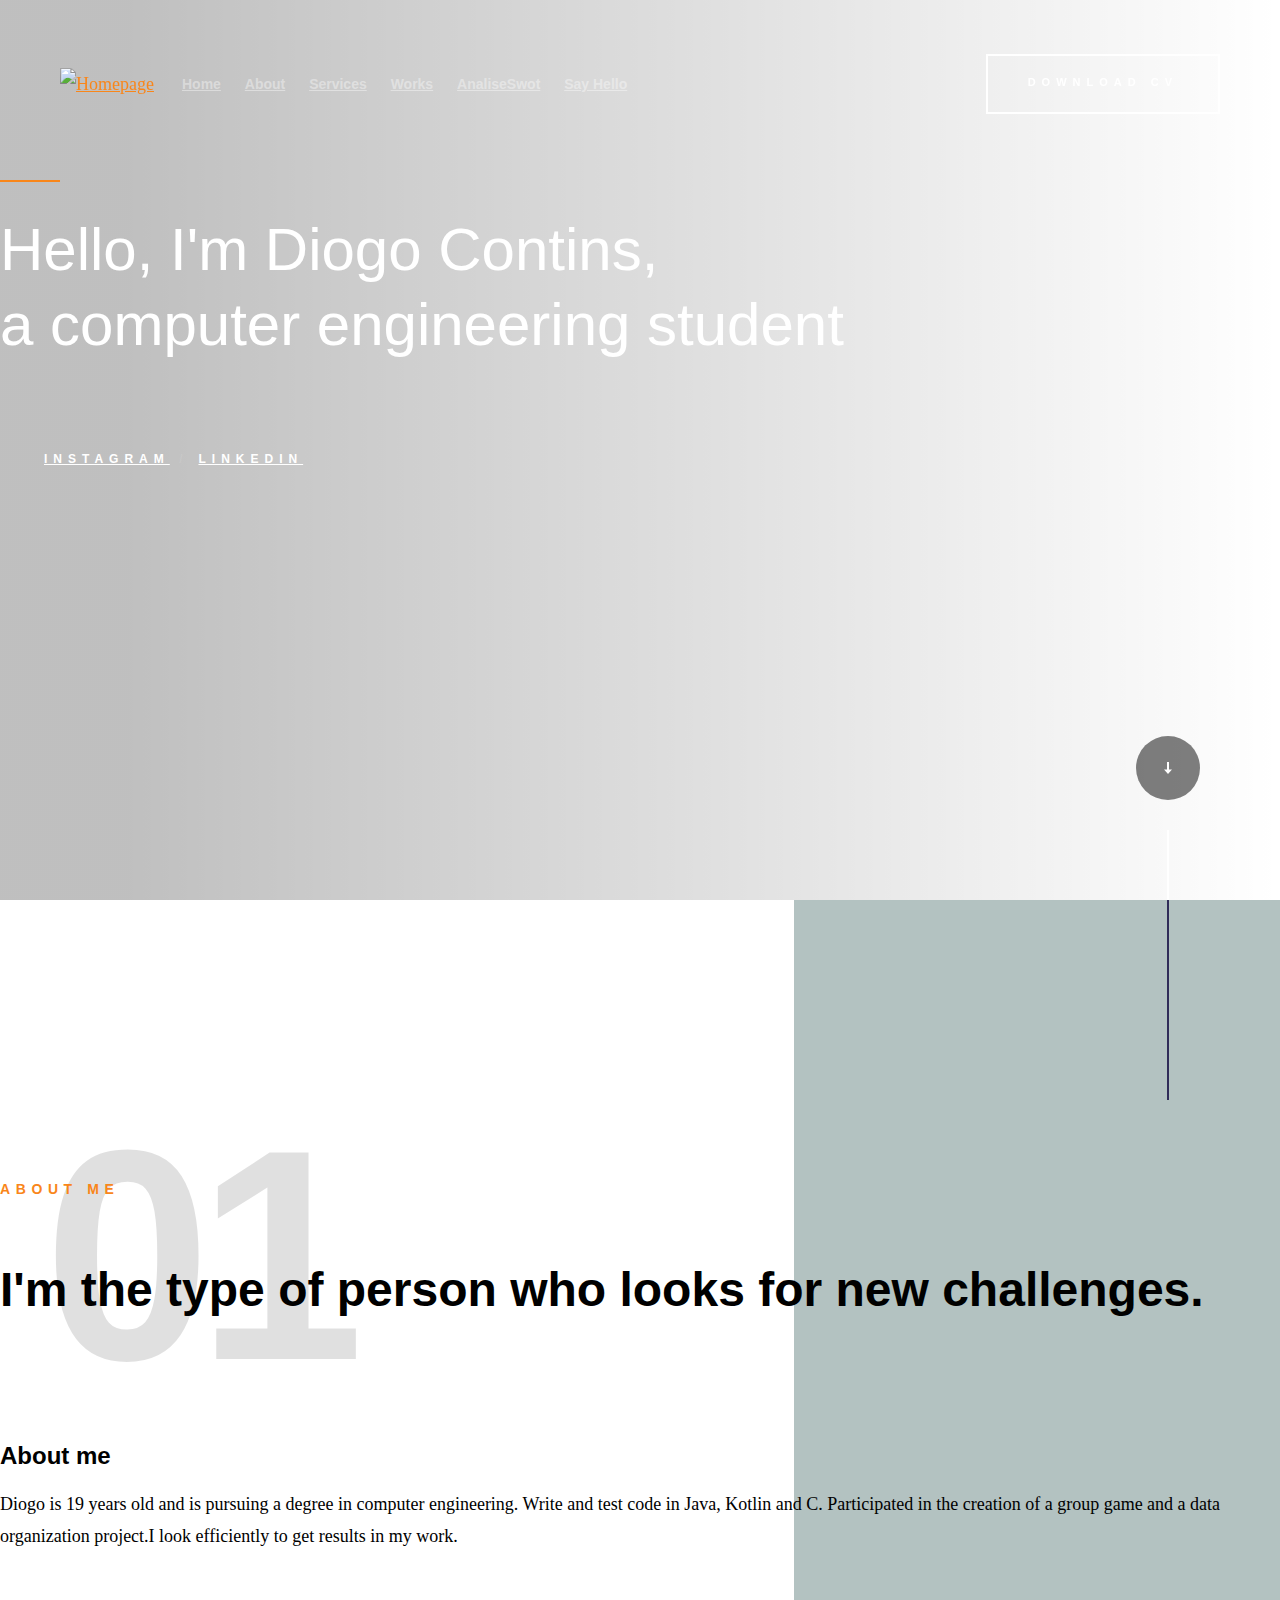
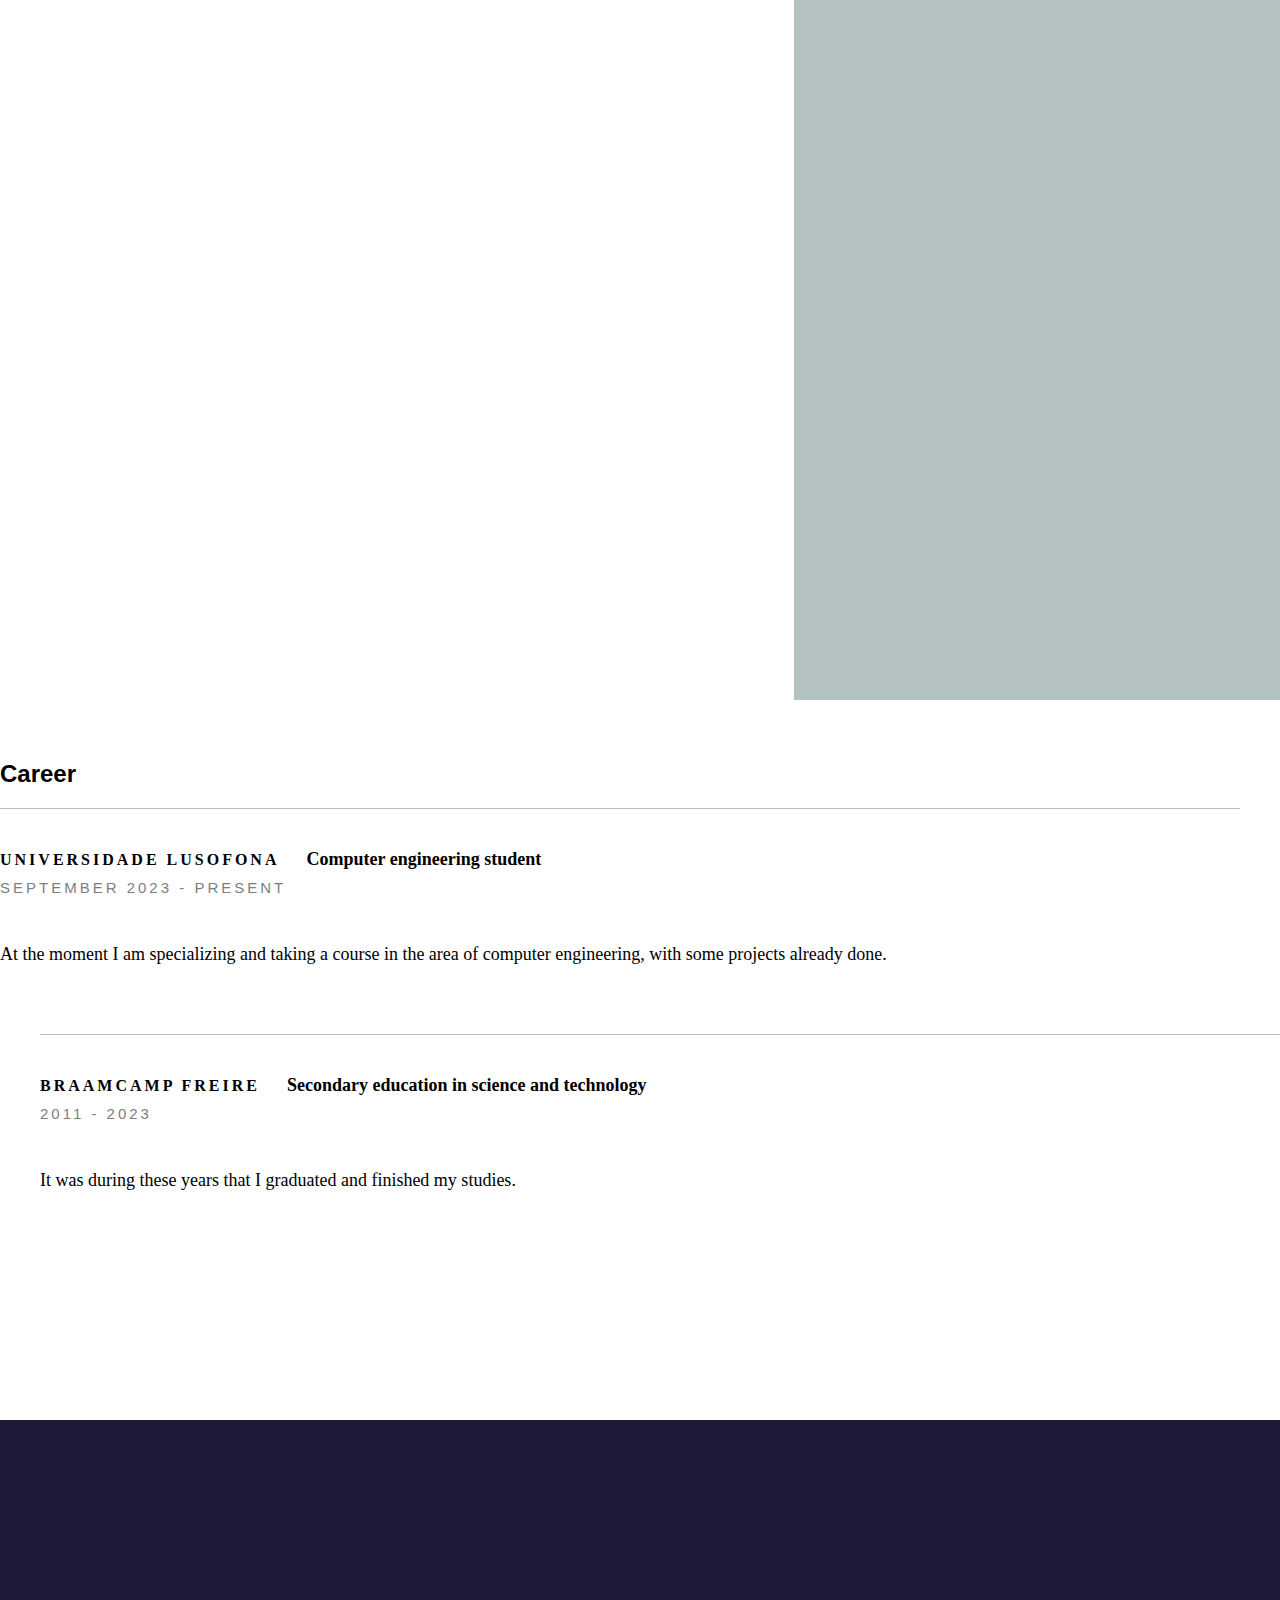
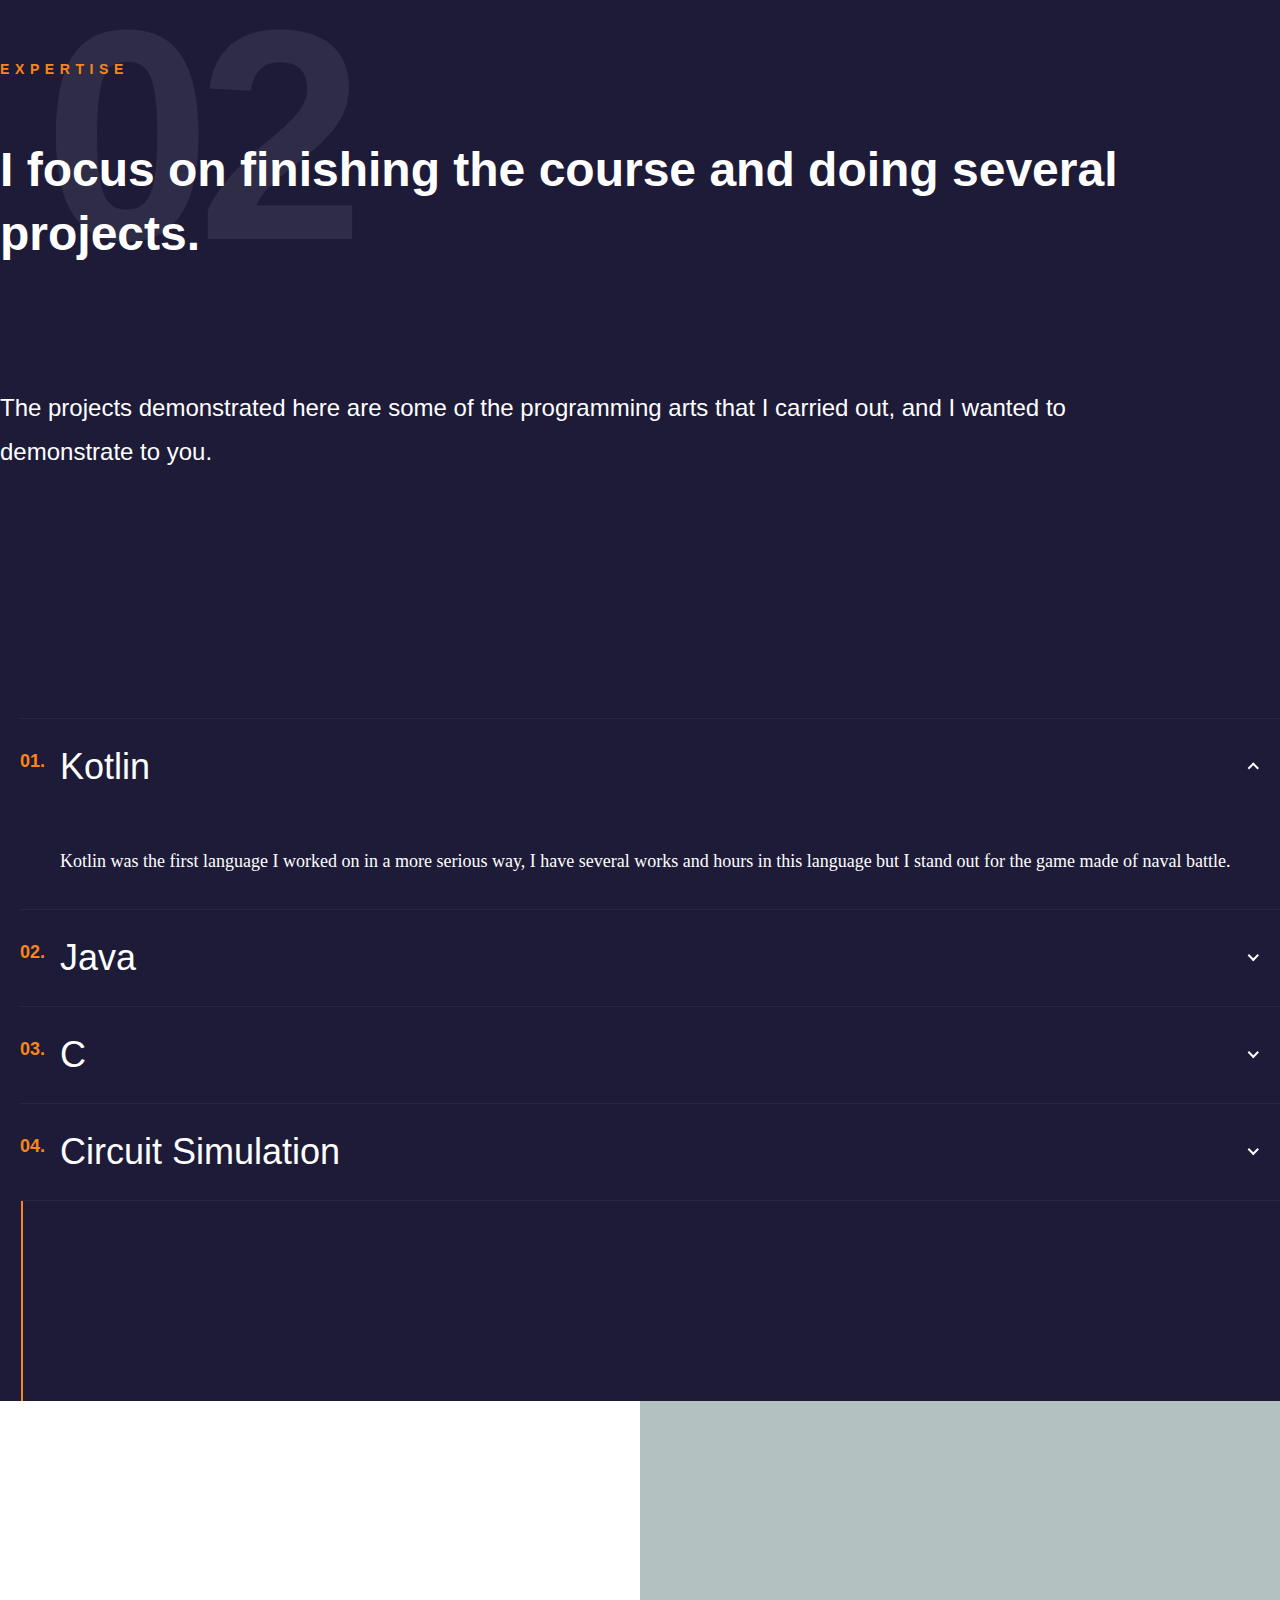
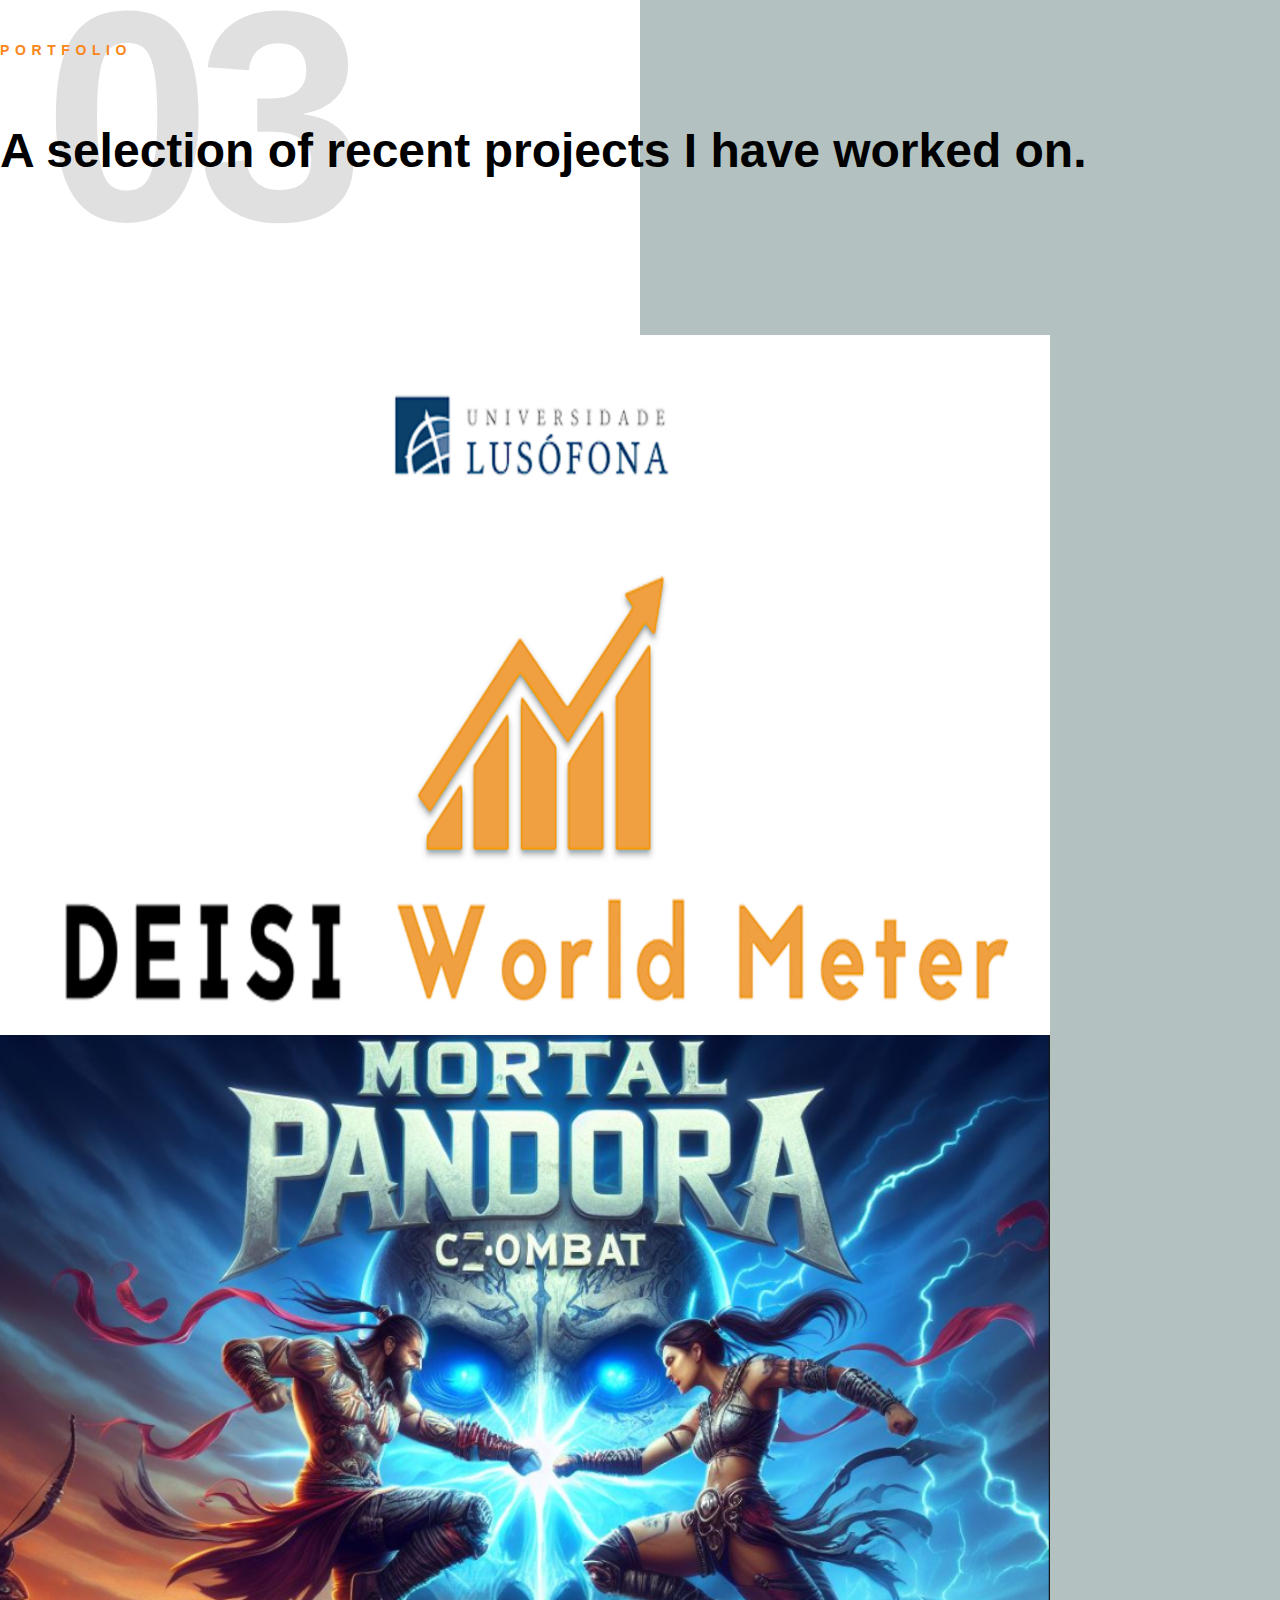
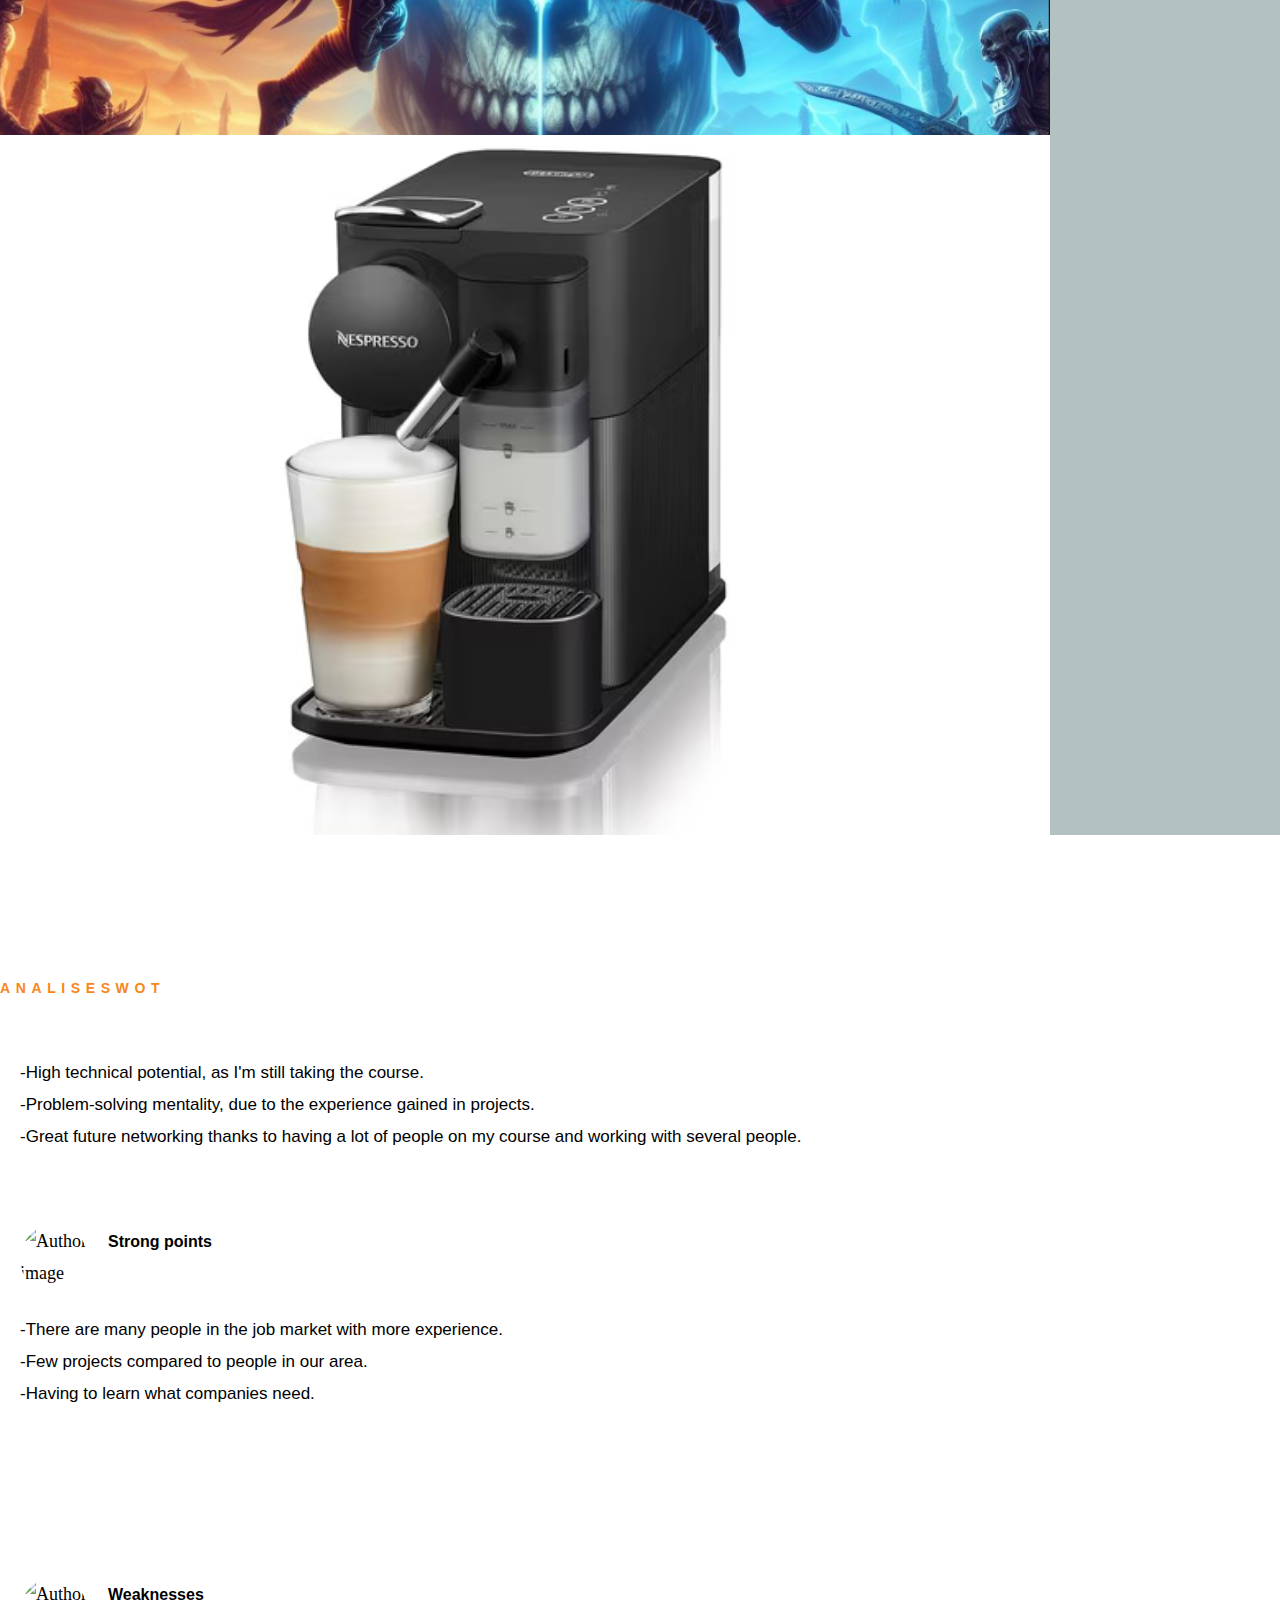
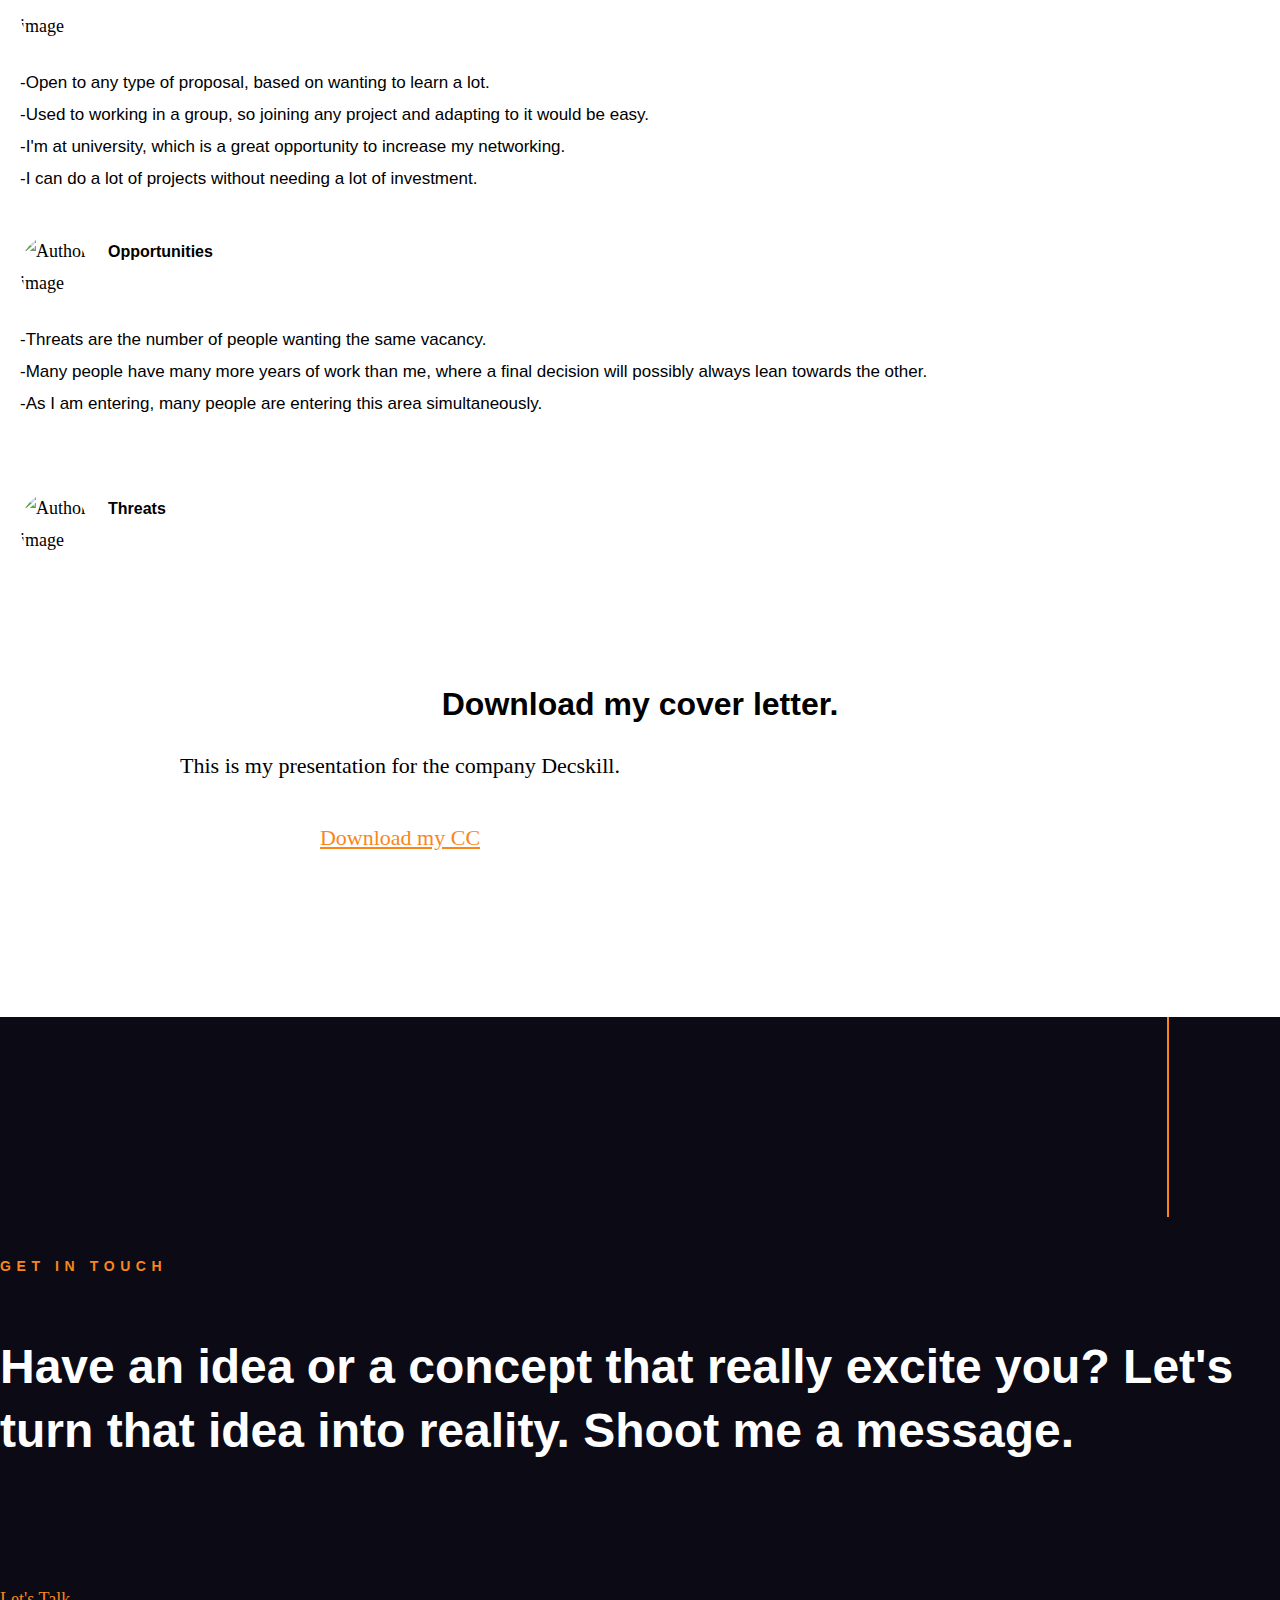
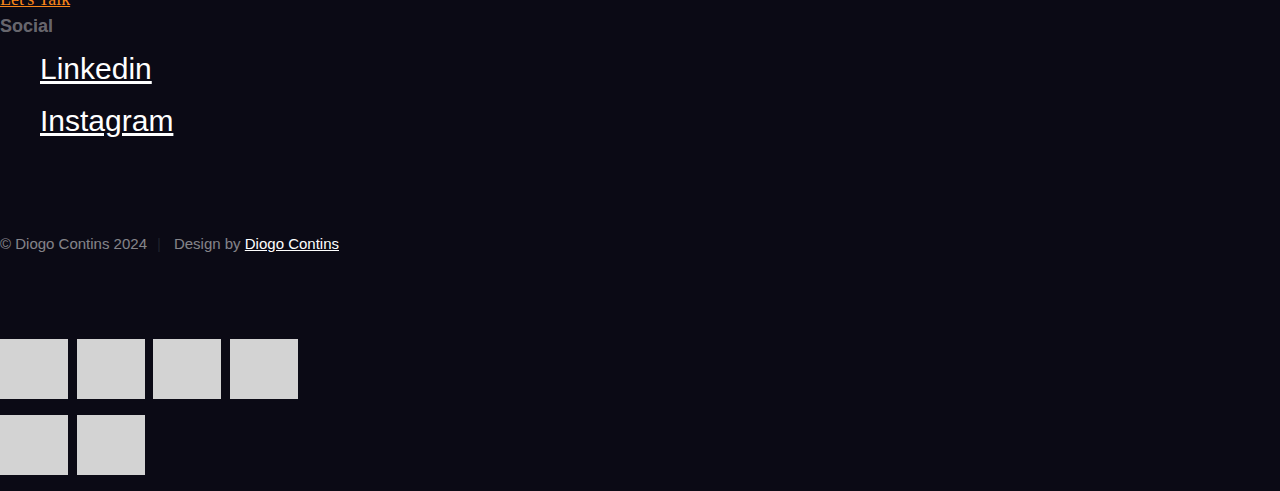
==== commit d16bcdb3: "Update index.html" ====
--- a/index.html
+++ b/index.html
@@ -468,7 +468,7 @@
                     This is my presentation for the company Decskill.
                     </p>
     
-                    <a href="https://drive.google.com/file/d/1T0Z6BsYIVXZ-fks7ckAg_upQMhGdisKr/view?usp=sharing">Get Started</a>
+                    <a href="https://drive.google.com/file/d/1T0Z6BsYIVXZ-fks7ckAg_upQMhGdisKr/view?usp=sharing">Download my CC</a>
                 </div>
             </div> <!-- end cta-content -->
     
@@ -496,7 +496,7 @@
                 </div>
 
                 <div class="footer-email-us">
-                    <a href="mailto:#0" class="btn btn--primary h-full-width">Let's Talk</a>
+                    <a href="https://www.linkedin.com/in/diogo-contins-40829a2b9/">Let's Talk</a>
                 </div>
             </div>
 
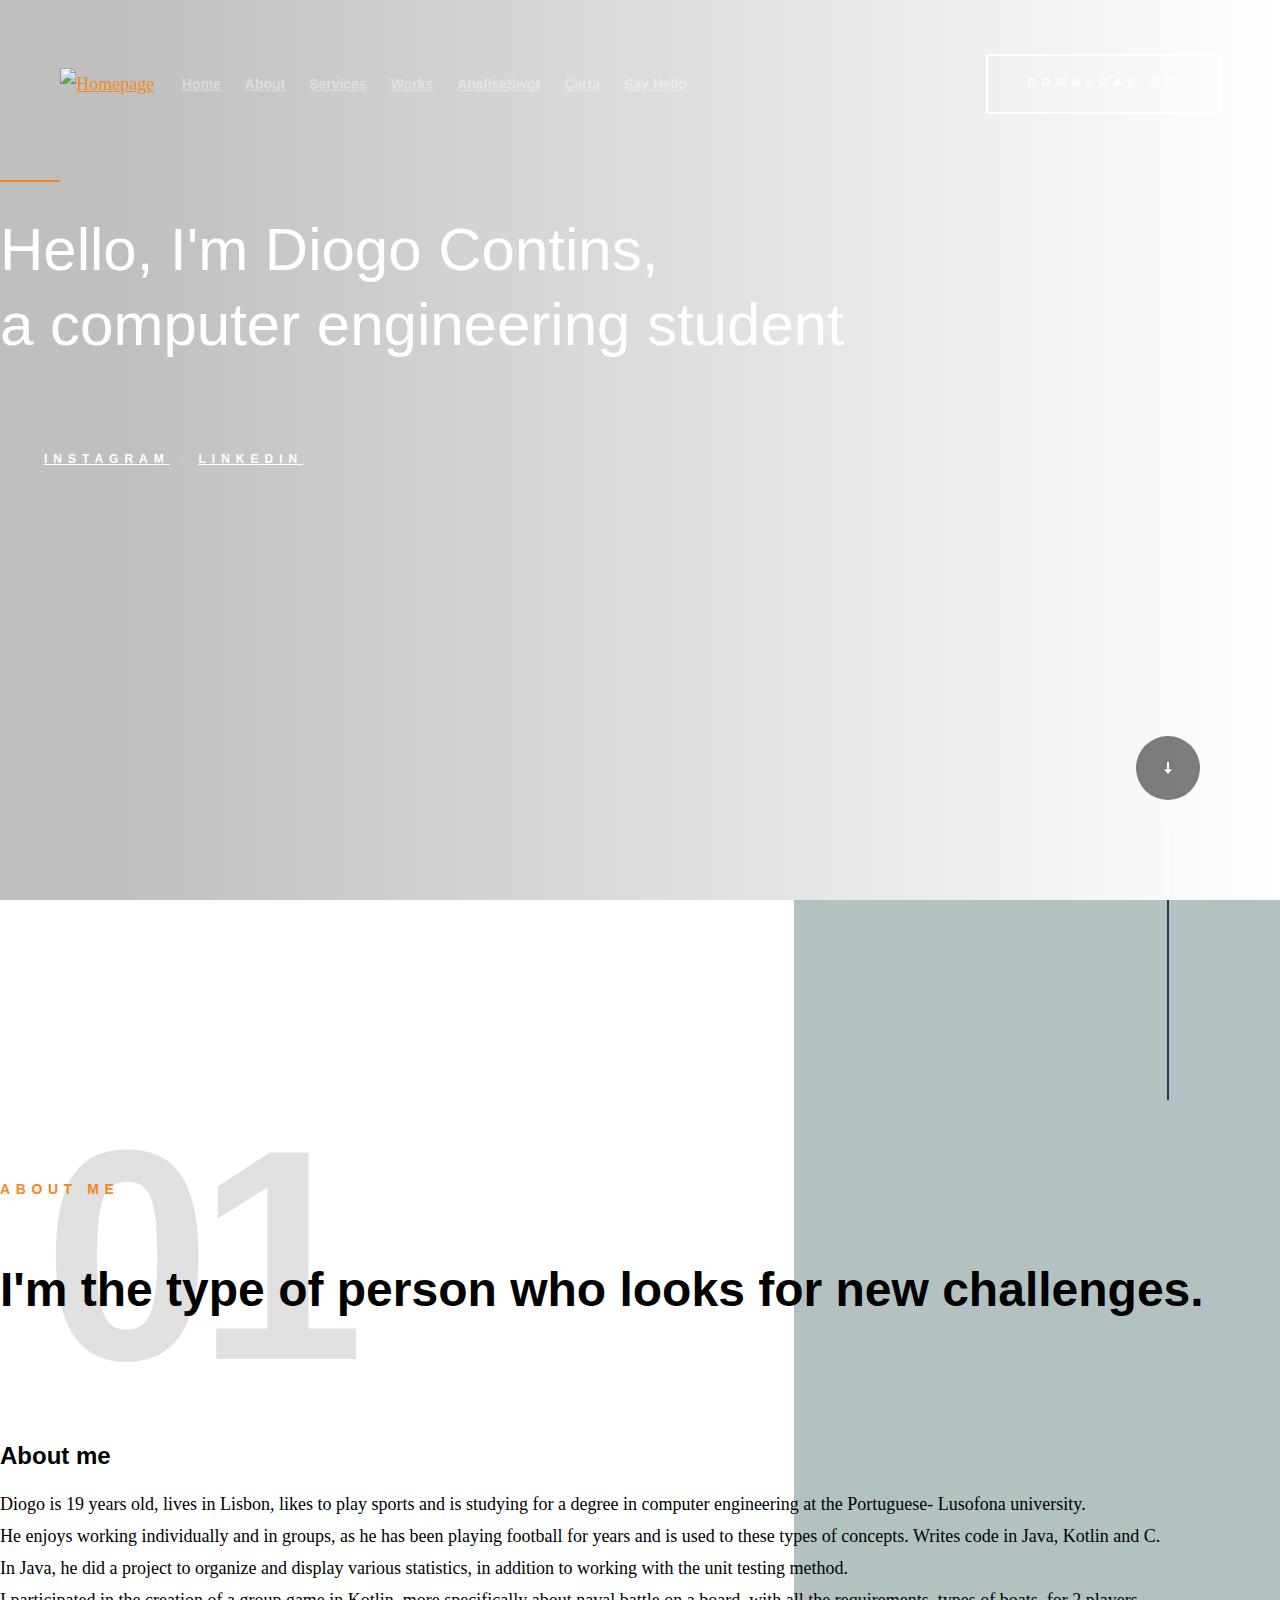
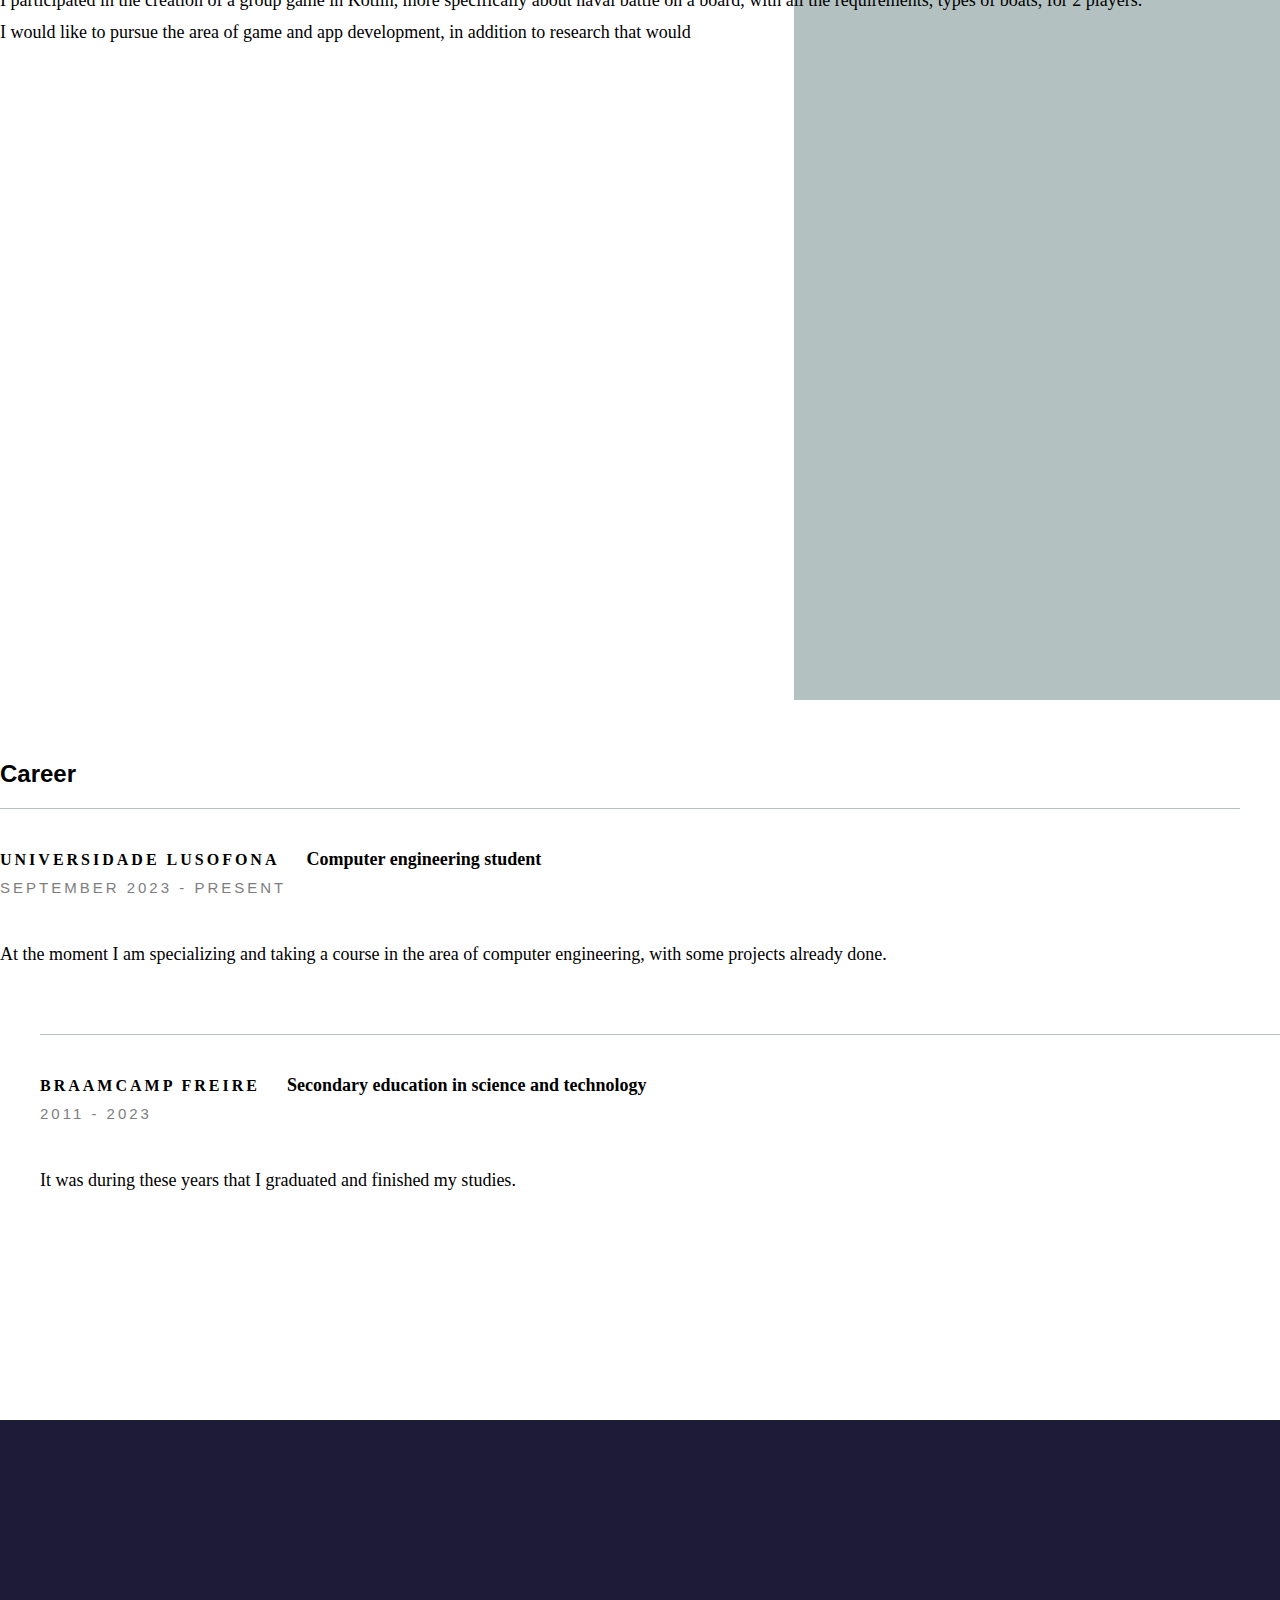
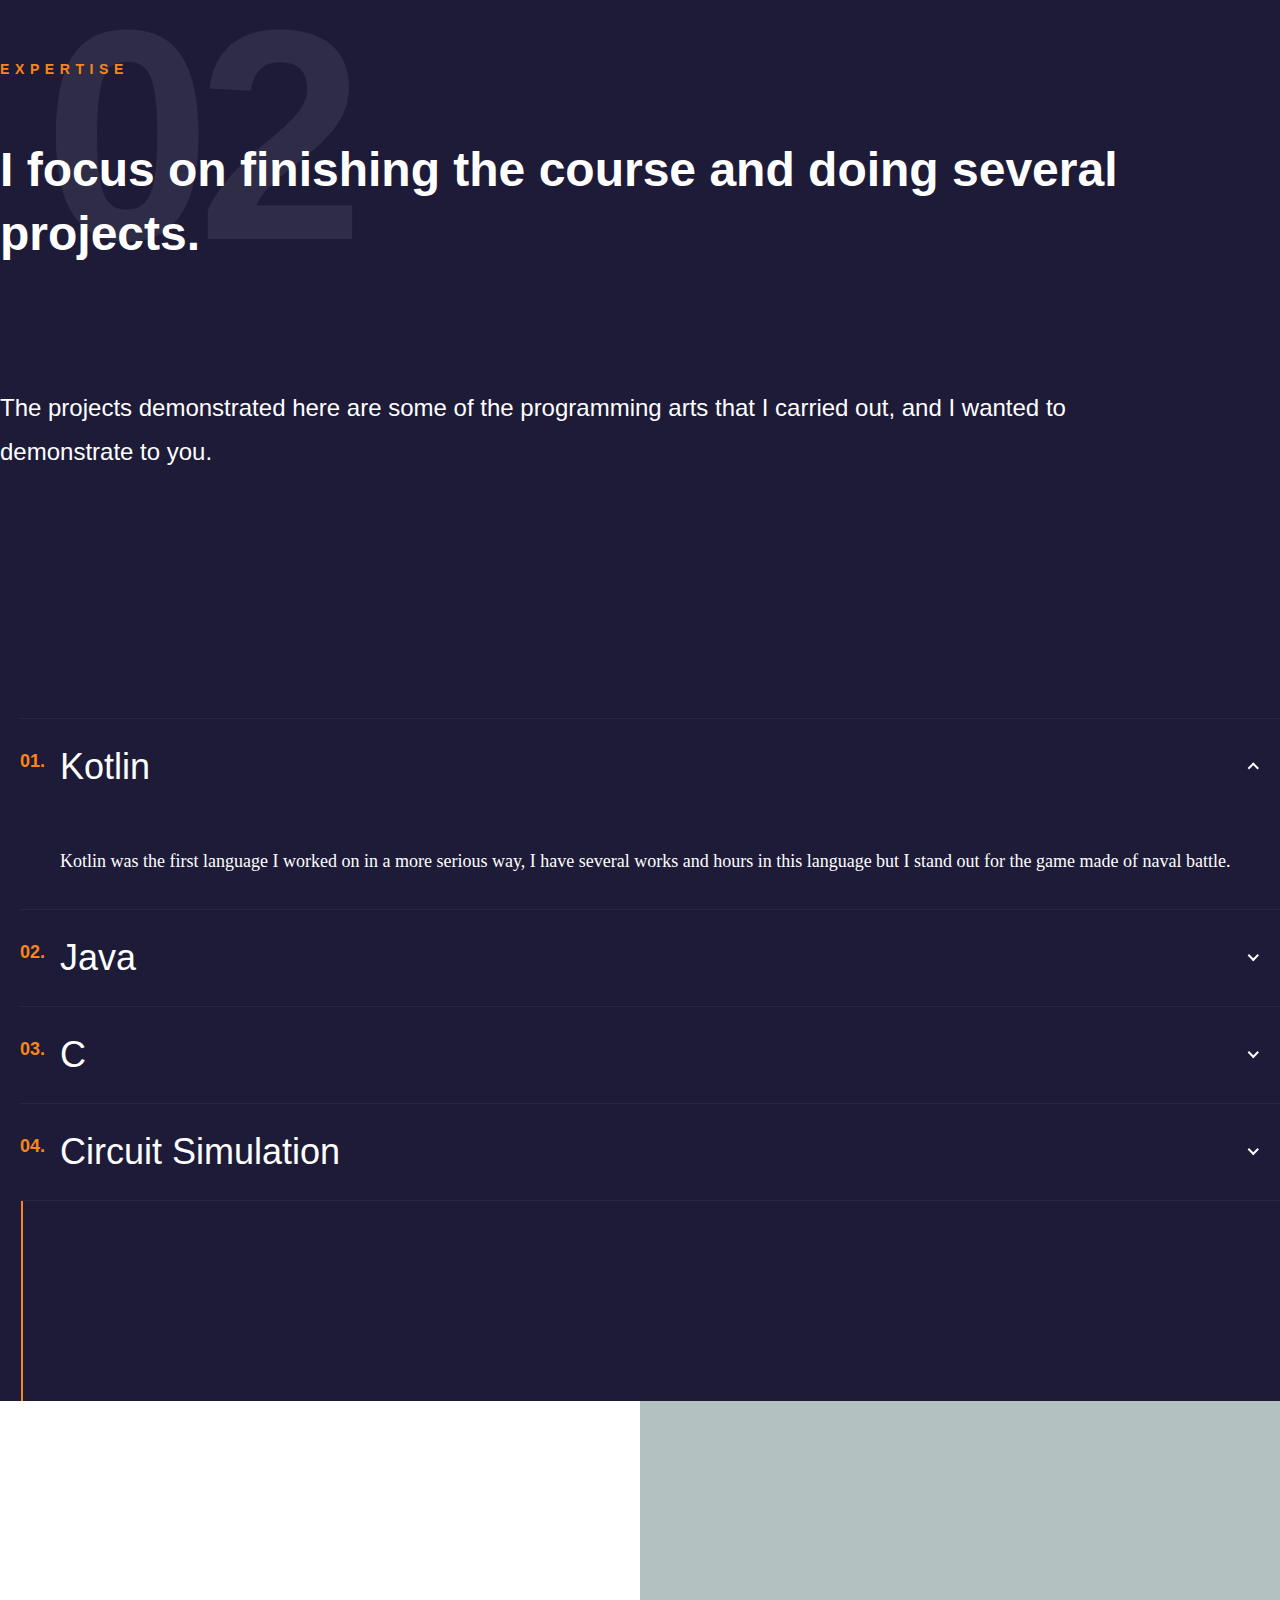
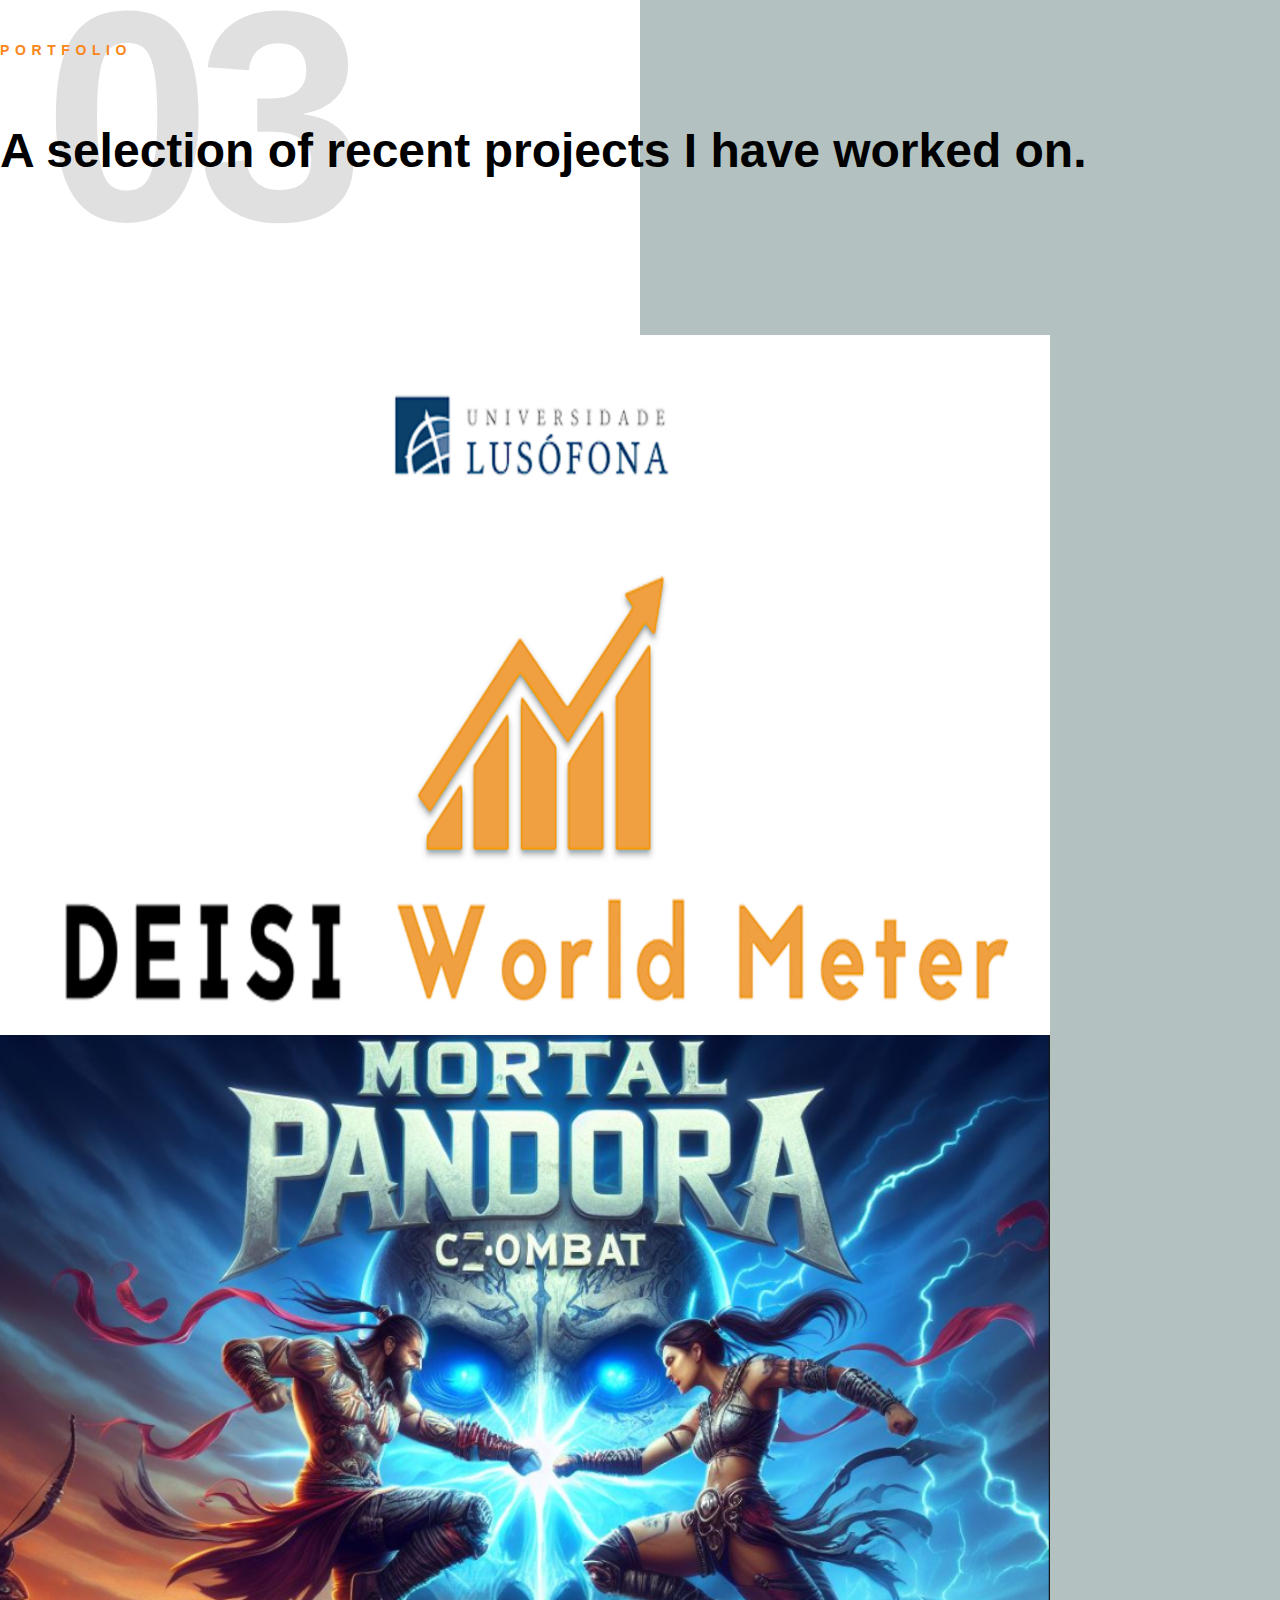
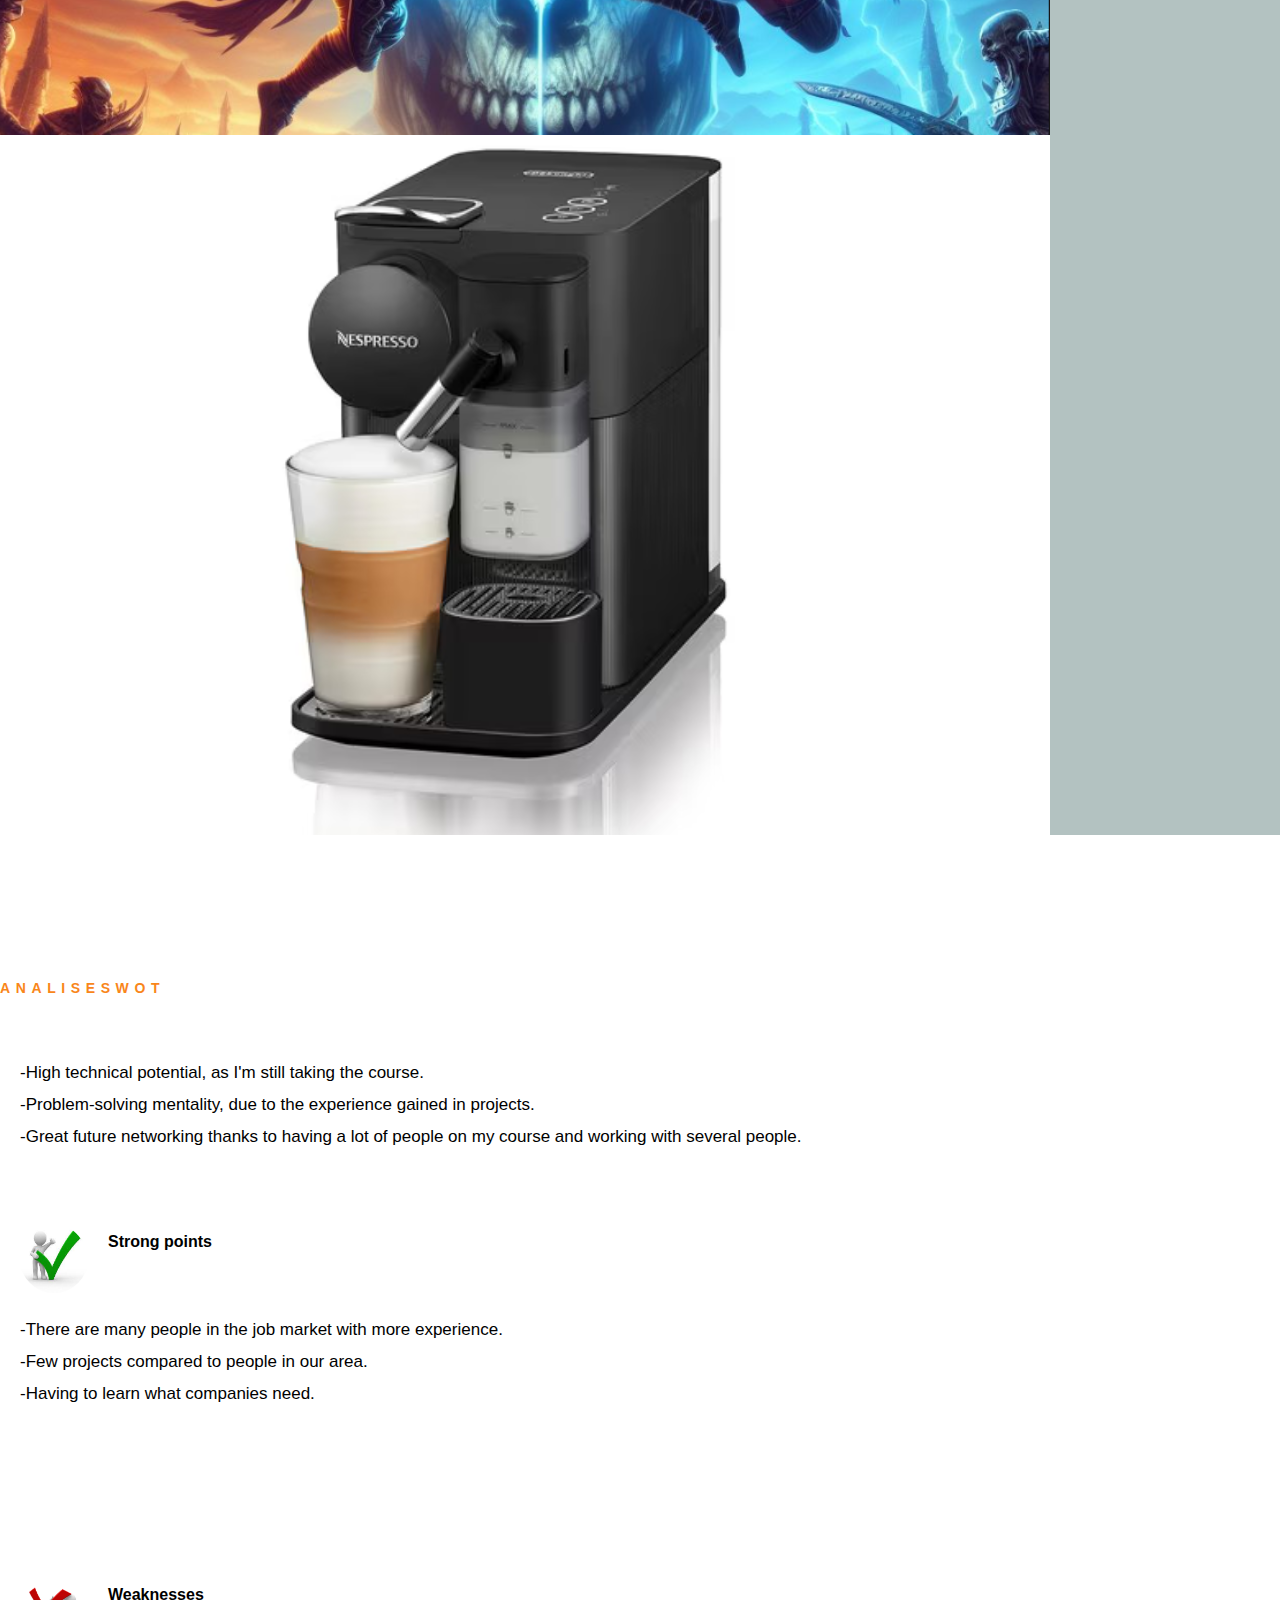
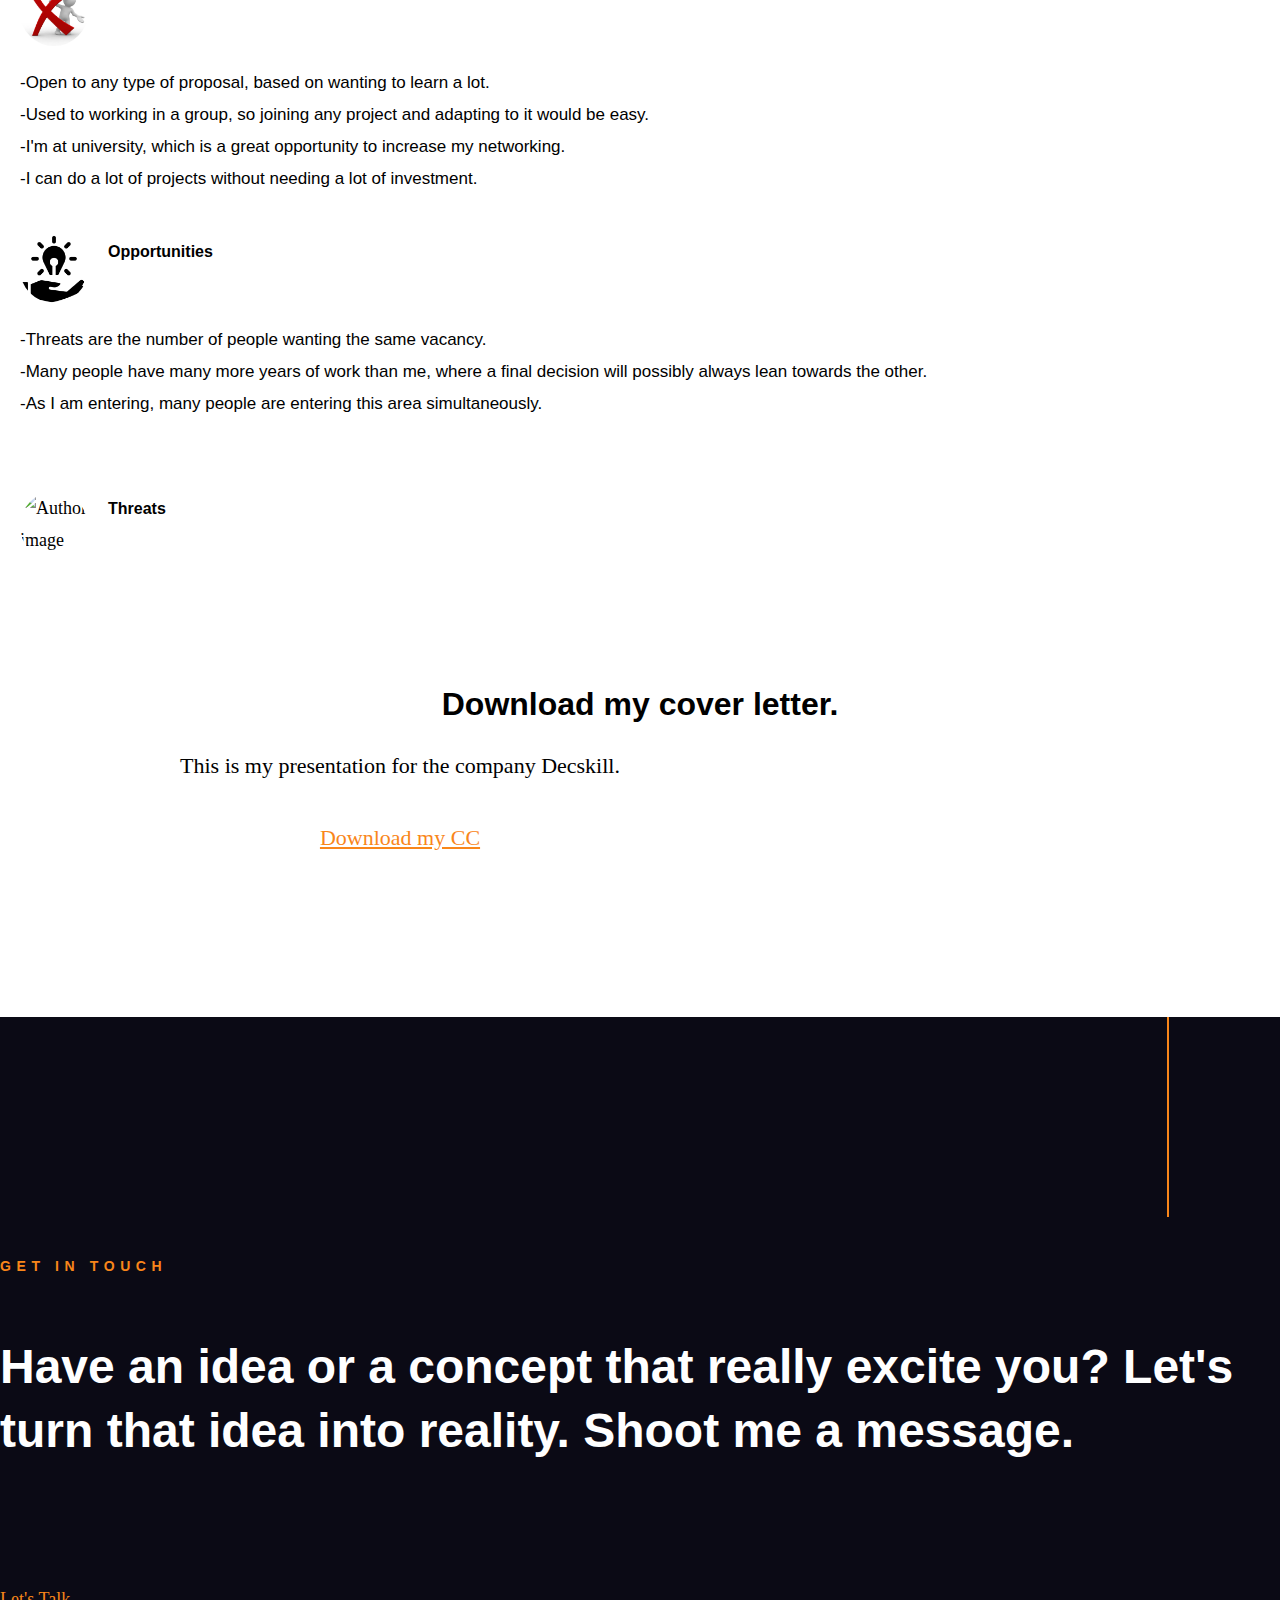
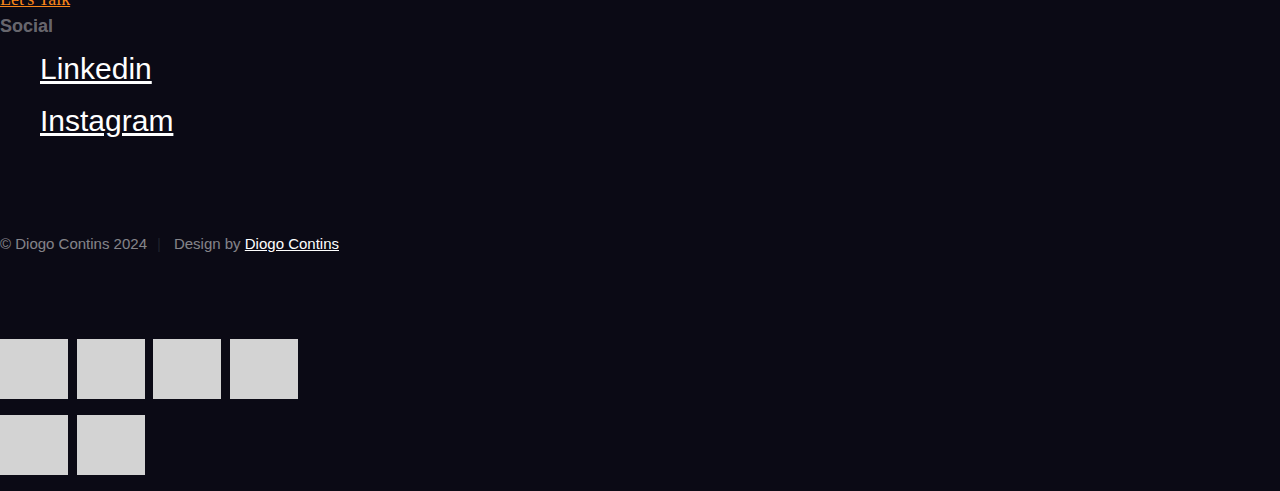
==== commit f244e942: "Update index.html" ====
--- a/index.html
+++ b/index.html
@@ -65,11 +65,12 @@
                 <li><a class="smoothscroll" href="#services" title="Services">Services</a></li>
                 <li><a class="smoothscroll" href="#portfolio" title="Works">Works</a></li>
                 <li><a class="smoothscroll" href="#testimonials" title="AnaliseSwot">AnaliseSwot</a></li>
+                <li><a class="smoothscroll" href="#CTA" title="CTA">Carta</a></li>
                 <li><a href="https://www.linkedin.com/in/diogo-contins-40829a2b9/" title="Contact us">Say Hello</a></li>
             </ul>
         </nav> <!-- end header-nav-wrap -->
         <div class="header-buttons">
-            <a href="https://drive.google.com/file/d/1UbW0xcgUiyi-MnzVfK3Au5LZ2OqSZct_/view?usp=sharing" class="btn btn--stroke btn--small">Download CV</a>
+            <a href="https://drive.google.com/file/d/1-_Utx--0YCpk034oy4lnYaRfBuQ7n3r-/view?usp=sharing" class="btn btn--stroke btn--small">Download CV</a>
         </div> <!-- end header-buttons -->
     </div> <!-- end header-content -->
 
@@ -80,7 +81,7 @@
 
     <!-- hero
     ================================================== -->
-    <section id="hero" class="s-hero target-section" data-parallax="scroll" data-image-src="images/hero-bg-3000.jpg" data-natural-width=3000 data-natural-height=2000 data-position-y=center>
+    <section id="hero" class="s-hero target-section" data-parallax="scroll" data-image-src="fundopreto.png" data-natural-width=3000 data-natural-height=2000 data-position-y=center>
 
         <div class="row hero-content">
 
@@ -130,17 +131,26 @@
                     </div>
 
                     <div class="profile-pic" data-aos="fade-up">
-                        <img src="images/profile-pic.jpg" 
-                             srcset="images/profile-pic.jpg 1x, images/profile-pic@2x.jpg 2x" alt="">
+                        <img src="MinhaFoto.png" 
+                             srcset="MinhaFoto.png" alt="">
                     </div>
 
                     <h3 data-aos="fade-up">About me</h3>
 
                     <p data-aos="fade-up">
-                    Diogo is 19 years old and is pursuing a degree in computer
-engineering. Write and test code in Java, Kotlin and C.
-Participated in the creation of a group game and a data
-organization project.I look efficiently to get results in my work.
+                    Diogo is 19 years old, lives in Lisbon, likes to play sports and is
+studying for a degree in computer engineering at the Portuguese-
+Lusofona university.<br>
+He enjoys working individually and in groups, as he has been
+playing football for years and is used to these types of concepts.
+Writes code in Java, Kotlin and C.<br>
+In Java, he did a project to organize and display various statistics, in
+addition to working with the unit testing method.<br>
+I participated in the creation of a group game in Kotlin, more
+specifically about naval battle on a board, with all the requirements,
+types of boats, for 2 players.<br>
+I would like to pursue the area of game and app development, in
+addition to research that would
                     </p>
 
                 </div>
@@ -295,14 +305,14 @@
                     <div class="folio-item__thumb">
                         <a class="folio-item__thumb-link" href="Batalha Naval3.png" title="Windows in The City" data-size="1050x700">
                             <img src="Batalha Naval3.png" 
-                                 srcset="Batalha Naval3.png 1x, images/portfolio/windows-in-the-city@2x.jpg 2x" alt="">
+                                 srcset="Batalha Naval3.png 1x, Batalha Naval3 2x" alt="">
                         </a>
                     </div>
                     <div class="folio-item__info">
                         <div class="folio-item__cat">Kotlin</div>
                         <h4 class="folio-item__title">Naval Battle</h4>
                     </div>
-                    <a href="https://www.behance.net/" title="Project Link" class="folio-item__project-link">Project Link</a>
+                    <a href="Batalha Naval3.png" title="Project Link" class="folio-item__project-link">Project Link</a>
                     <div class="folio-item__caption">
                         <p>It was a job that I dedicated several hours to doing and it was my first professional game.</p>
                     </div>
@@ -313,14 +323,14 @@
                     <div class="folio-item__thumb">
                         <a class="folio-item__thumb-link" href="Deisi world2.png" title="Building Blocks" data-size="1050x700">
                             <img src="Deisi world2.png" 
-                                 srcset="Deisi world2.png 1x, images/portfolio/building-blocks@2x.jpg 2x" alt="">
+                                 srcset="Deisi world2.png 1x, Deisi world2.png 2x" alt="">
                         </a>
                     </div>
                     <div class="folio-item__info">
                         <div class="folio-item__cat">Java</div>
                         <h4 class="folio-item__title">Deisi World Meter</h4>
                     </div>
-                    <a href="https://www.behance.net/" title="Project Link" class="folio-item__project-link">Project Link</a>
+                    <a href="Deisi world2.png" title="Project Link" class="folio-item__project-link">Project Link</a>
                     <div class="folio-item__caption">
                         <p>The project that is currently underway that has my focus is a way of organizing statistics provided about the world's population.</p>
                     </div>
@@ -331,14 +341,14 @@
                     <div class="folio-item__thumb">
                         <a class="folio-item__thumb-link" href="Mortal Pandora.png" Title="Shout and Jump" data-size="1050x700">
                             <img src="Mortal Pandora.png" 
-                                 srcset="Mortal Pandora.png 1x, images/portfolio/shout-and-jump@2x.jpg 2x" alt="">
+                                 srcset="Mortal Pandora.png 1x, Mortal Pandora.png" alt="">
                         </a>
                     </div>
                     <div class="folio-item__info">
                         <div class="folio-item__cat">C</div>
                         <h4 class="folio-item__title">Deisi Combat</h4>
                     </div>
-                    <a href="https://www.behance.net/" title="Project Link" class="folio-item__project-link">Project Link</a>
+                    <a href="Mortal Pandora.png" title="Project Link" class="folio-item__project-link">Project Link</a>
                     <div class="folio-item__caption">
                         <p>A game derived from Mortal Kombat in c language.</p>
                     </div>
@@ -349,14 +359,14 @@
                     <div class="folio-item__thumb">
                         <a class="folio-item__thumb-link" href="Maquina Cafe.png" title="Sand Dunes" data-size="1050x700">
                             <img src="Maquina Cafe.png" 
-                                 srcset="Maquina Cafe.png 1x, images/portfolio/sand-dunes@2x.jpg 2x" alt="">
+                                 srcset="Maquina Cafe.png 1x, Maquina Cafe.png 2x" alt="">
                         </a>
                     </div>
                     <div class="folio-item__info">
                         <div class="folio-item__cat">Circuit Simulation</div>
                         <h4 class="folio-item__title">Coffee machine</h4>
                     </div>
-                    <a href="https://www.behance.net/" title="Project Link" class="folio-item__project-link">Project Link</a>
+                    <a href="Maquina Cafe.png" title="Project Link" class="folio-item__project-link">Project Link</a>
                     <div class="folio-item__caption">
                         <p>In this area I used logisim and created a coffee machine with all its features and a simulation circuit,
                             which is already in the final part of the machine.</p>
@@ -388,7 +398,7 @@
                             <br>
                         </p>
                         <div class="testimonial-slider__author">
-                            <img src="images/avatars/user-02.jpg" alt="Author image" class="testimonial-slider__avatar">
+                            <img src="vantagens.png" alt="Author image" class="testimonial-slider__avatar">
                             <cite class="testimonial-slider__cite">
                                 <strong>Strong points</strong>
                             </cite>
@@ -406,7 +416,7 @@
                             <br>
                         </p>
                         <div class="testimonial-slider__author">
-                            <img src="images/avatars/user-01.jpg" alt="Author image" class="testimonial-slider__avatar">
+                            <img src="desvantagens.png" alt="Author image" class="testimonial-slider__avatar">
                             <cite class="testimonial-slider__cite">
                                 <strong>Weaknesses</strong>
                             </cite>
@@ -421,7 +431,7 @@
                             -I can do a lot of projects without needing a lot of investment.<br>
                         </p>
                         <div class="testimonial-slider__author">
-                            <img src="images/avatars/user-04.jpg" alt="Author image" class="testimonial-slider__avatar">
+                            <img src="oportunidades.png" alt="Author image" class="testimonial-slider__avatar">
                             <cite class="testimonial-slider__cite">
                                 <strong>Opportunities</strong>
                             </cite>
@@ -436,7 +446,7 @@
                             <br>
                         </p>
                         <div class="testimonial-slider__author">
-                            <img src="images/avatars/user-05.jpg" alt="Author image" class="testimonial-slider__avatar">
+                            <img src="ameaças.png" alt="Author image" class="testimonial-slider__avatar">
                             <cite class="testimonial-slider__cite">
                                 <strong>Threats</strong>
                             </cite>
@@ -468,7 +478,7 @@
                     This is my presentation for the company Decskill.
                     </p>
     
-                    <a href="https://drive.google.com/file/d/1T0Z6BsYIVXZ-fks7ckAg_upQMhGdisKr/view?usp=sharing">Download my CC</a>
+                    <a href="https://drive.google.com/file/d/1PeVQv4lKAChHYZAw6pfD5k0Pvnlo9Cfl/view?usp=sharing">Download my CC</a>
                 </div>
             </div> <!-- end cta-content -->
     
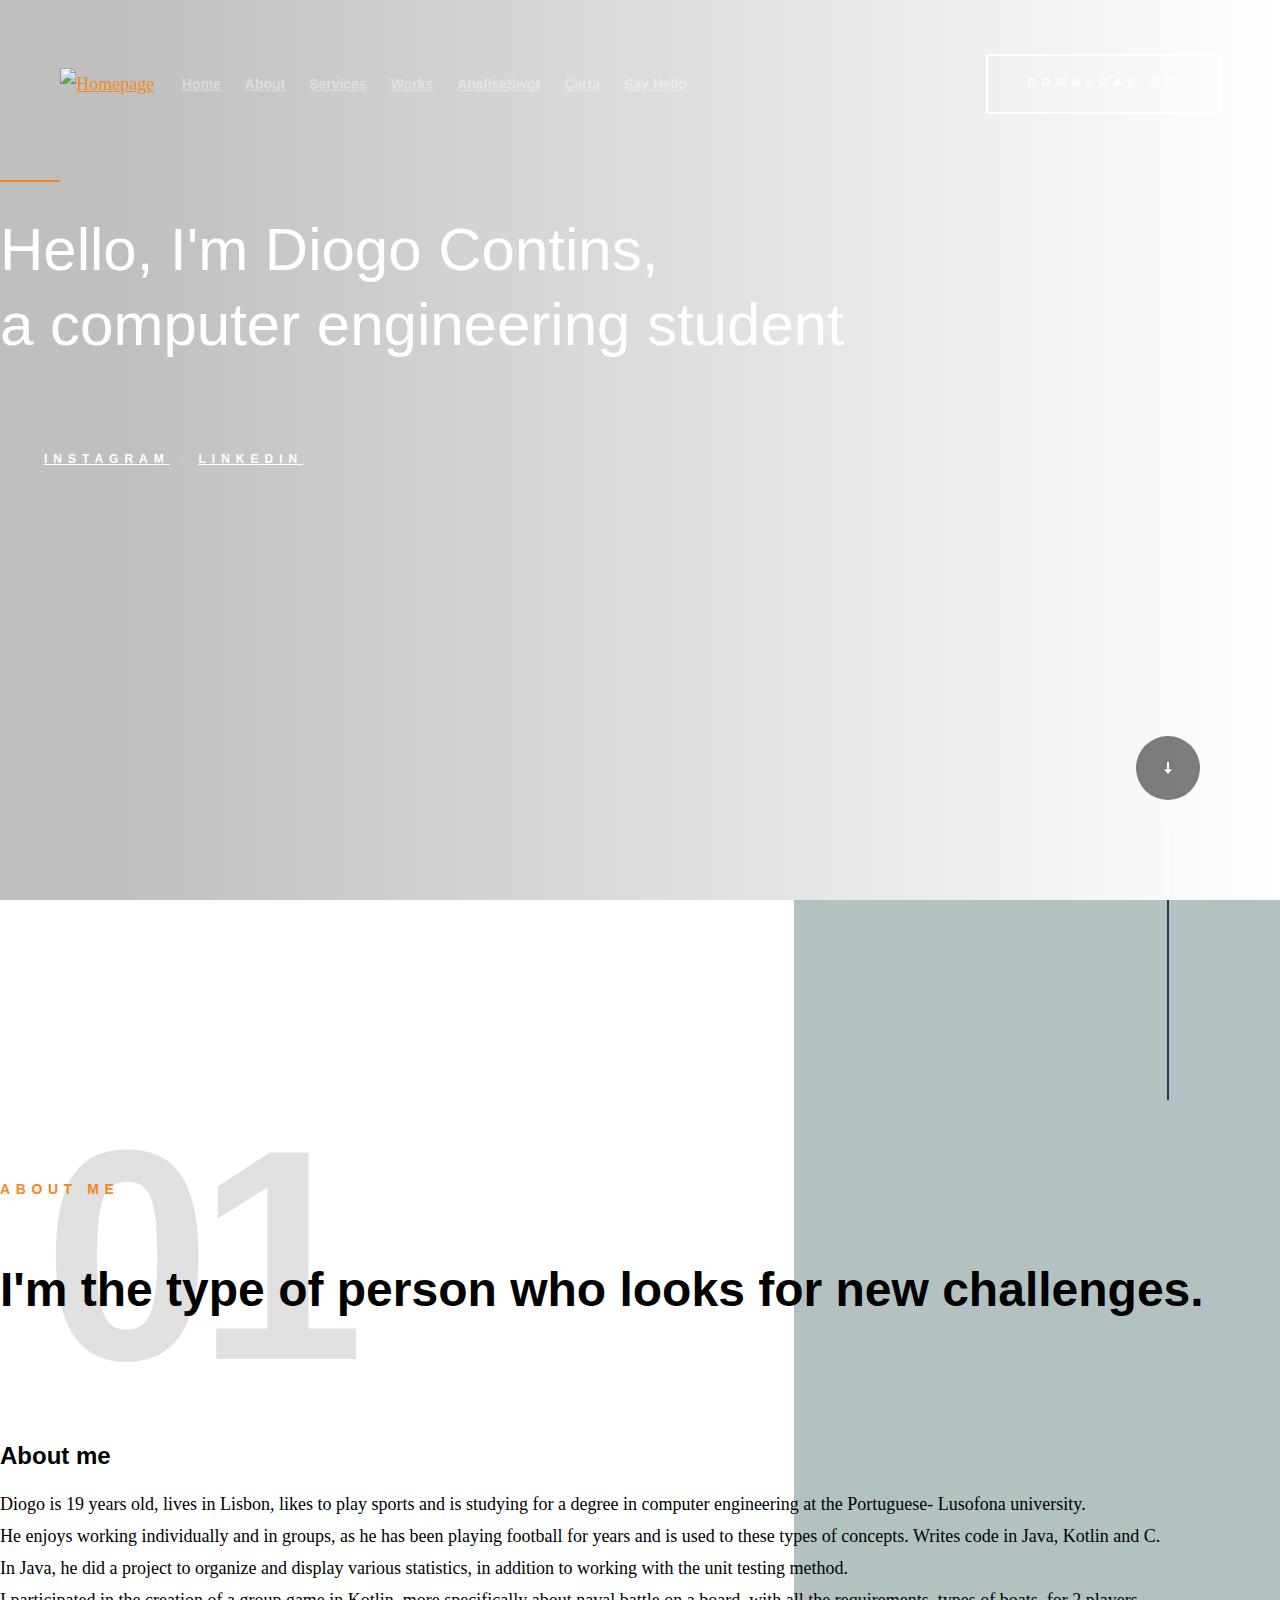
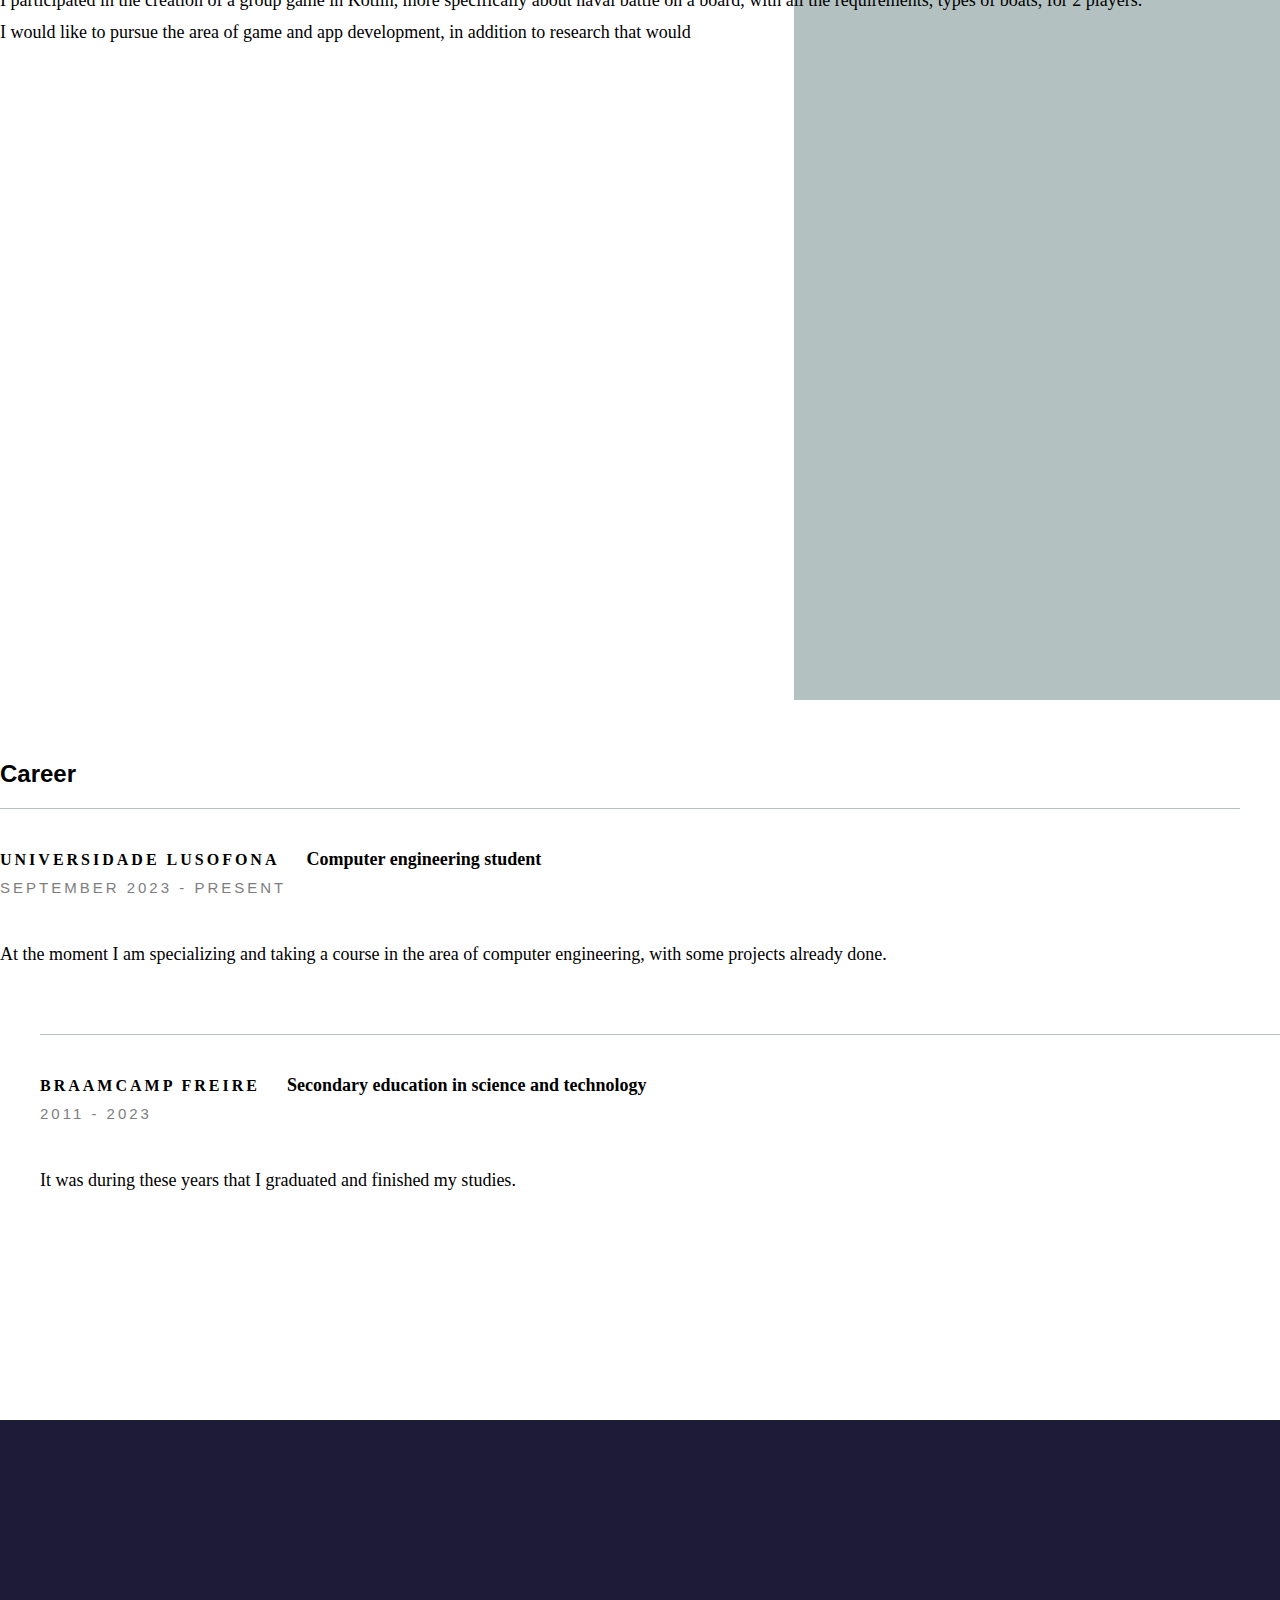
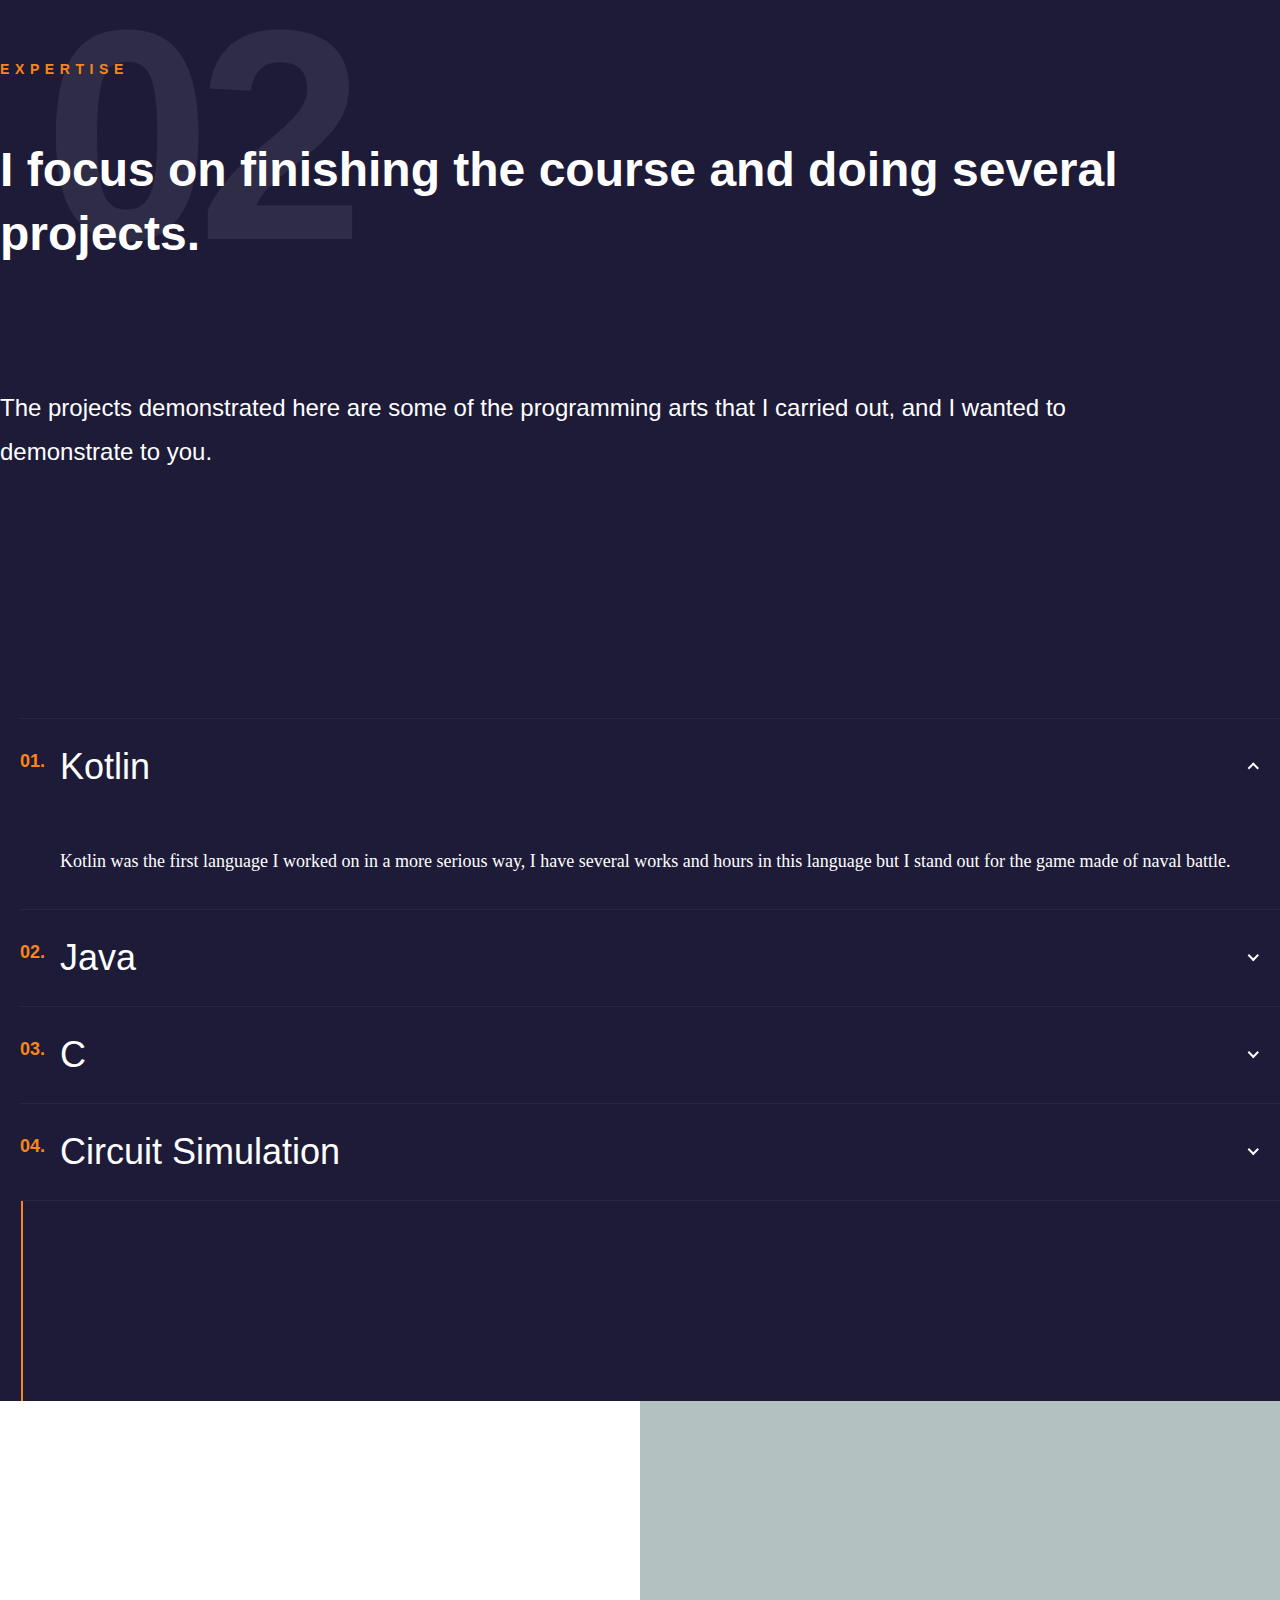
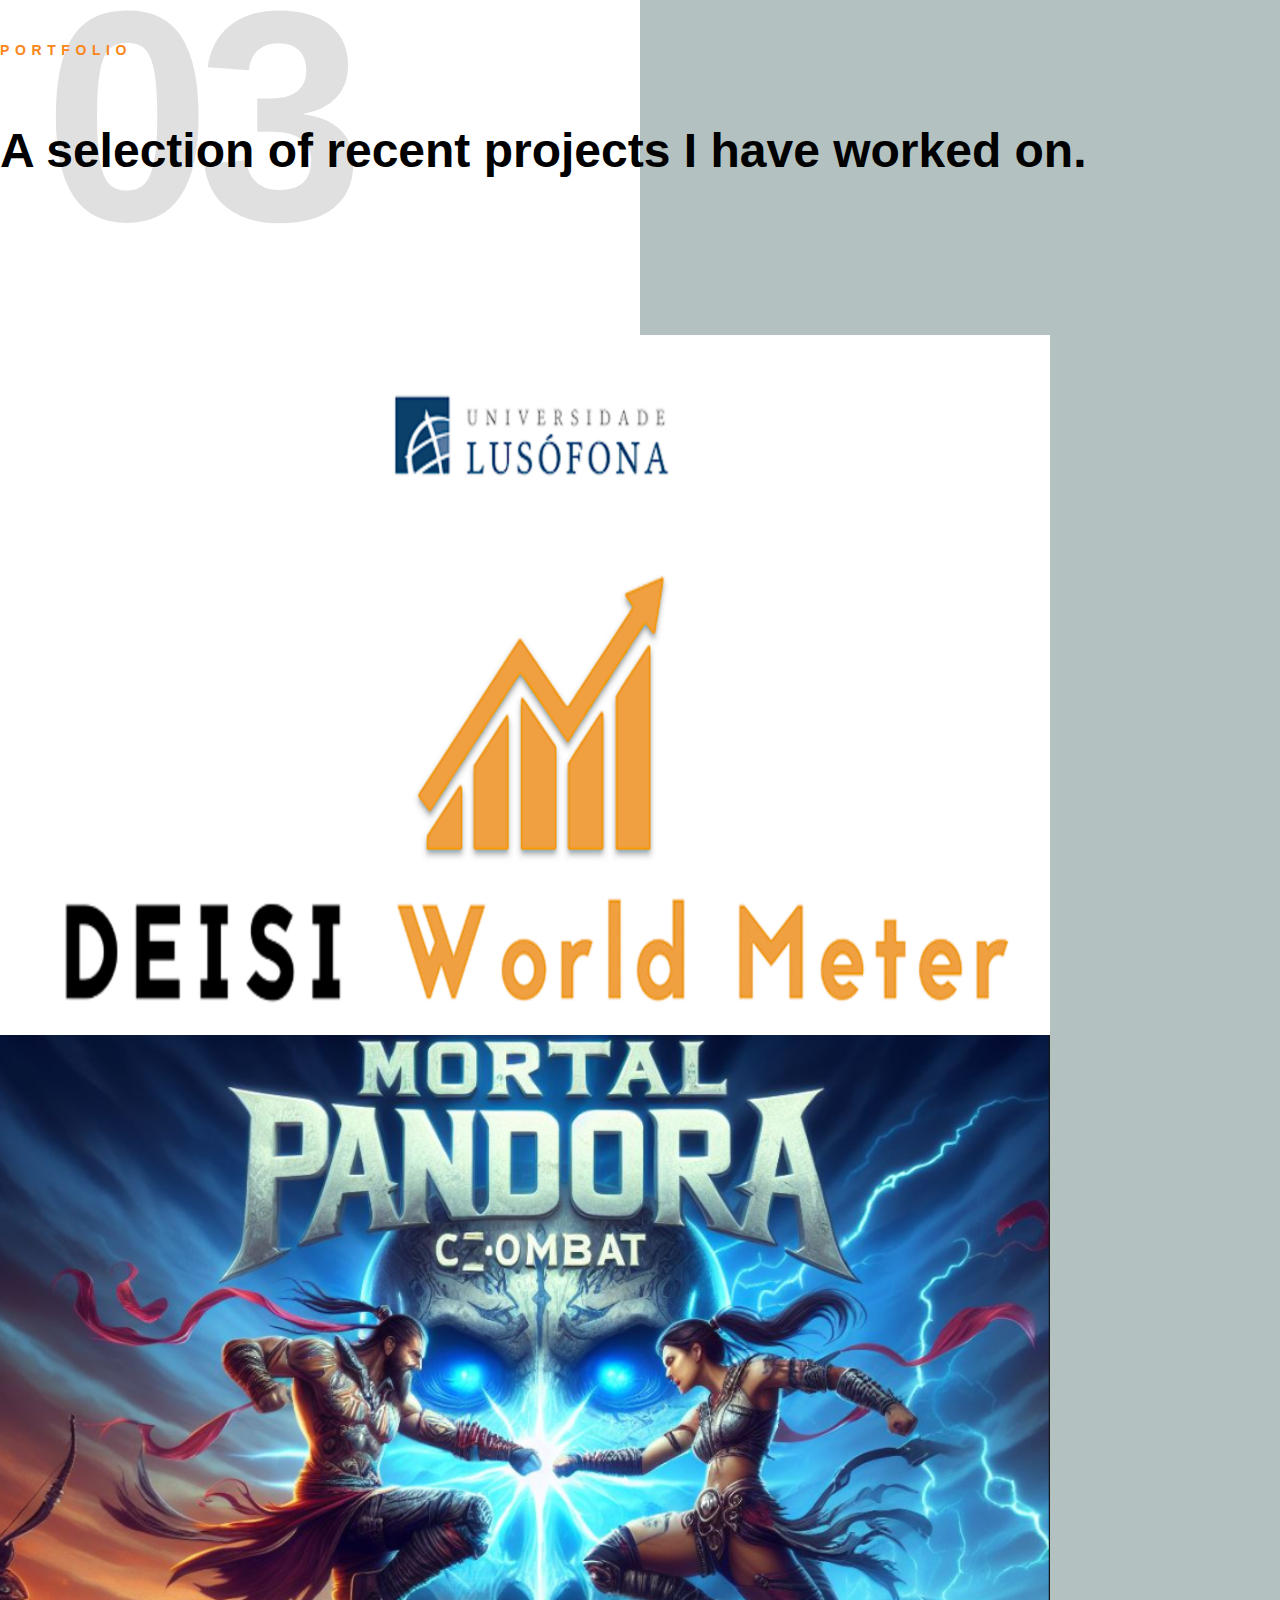
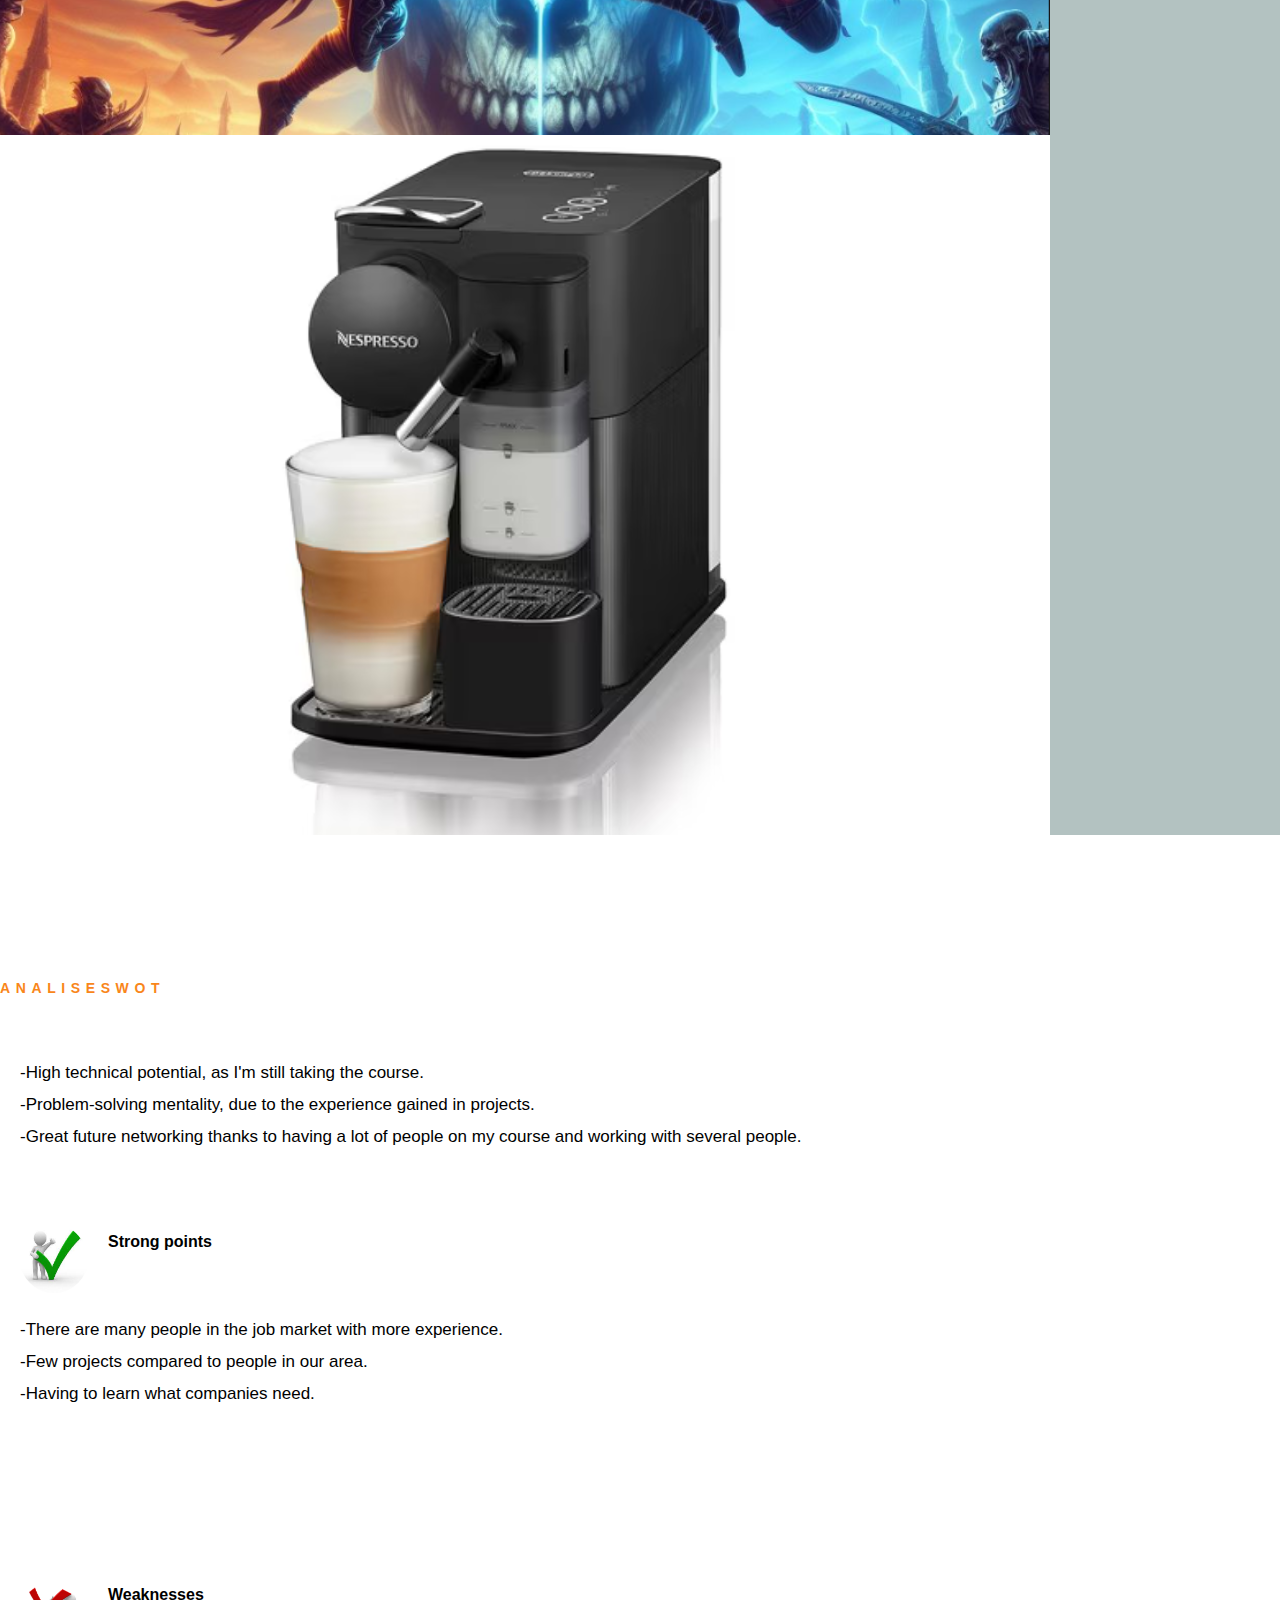
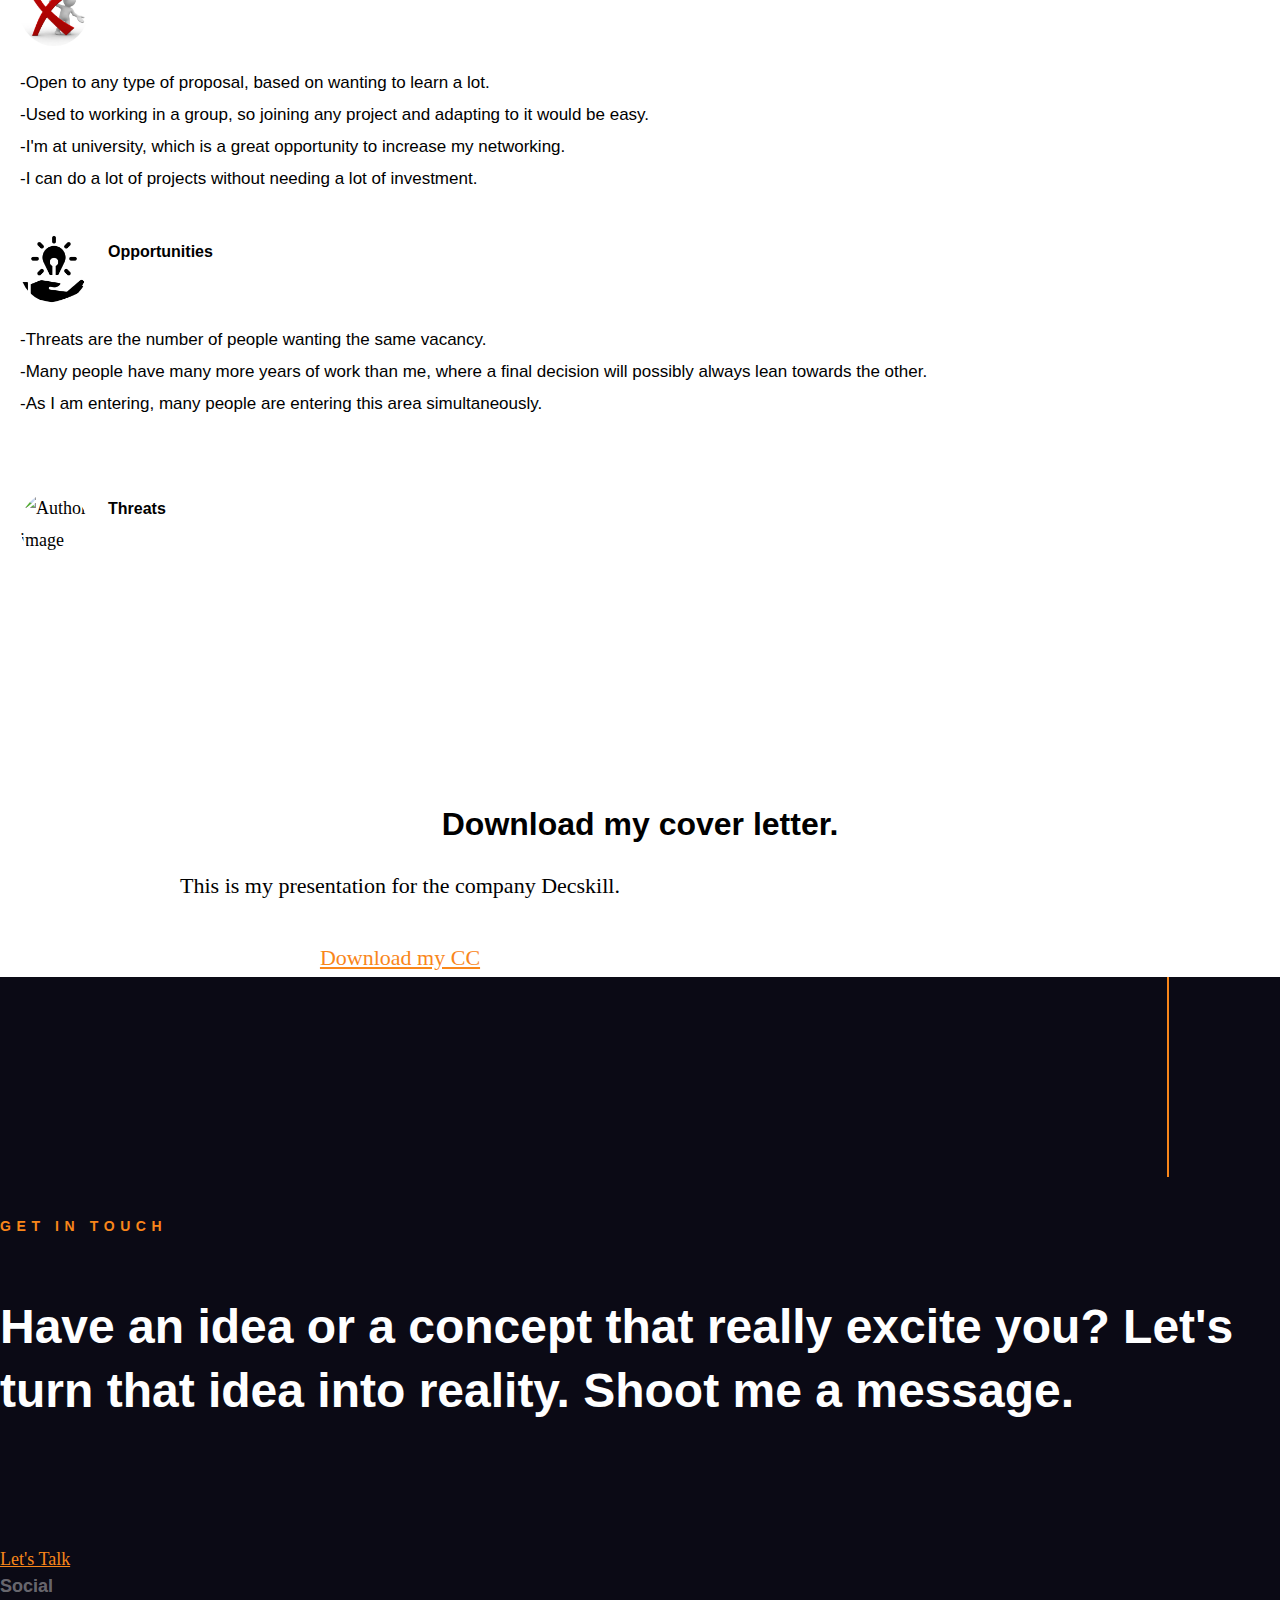
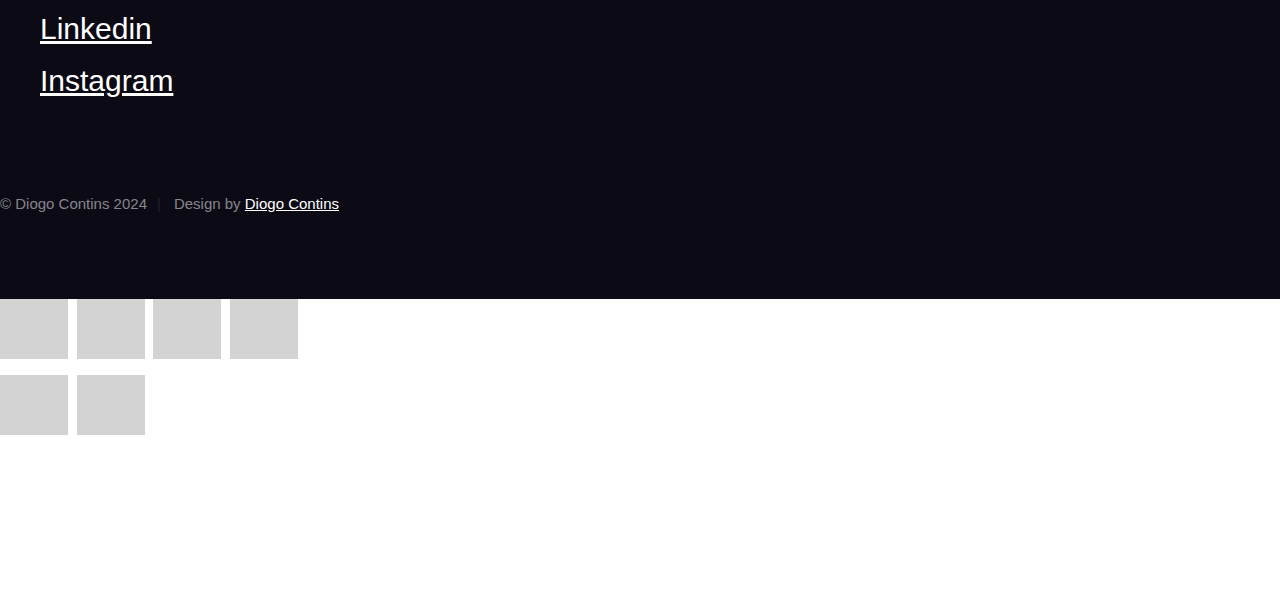
==== commit a28fc76e: "Update index.html" ====
--- a/index.html
+++ b/index.html
@@ -65,7 +65,7 @@
                 <li><a class="smoothscroll" href="#services" title="Services">Services</a></li>
                 <li><a class="smoothscroll" href="#portfolio" title="Works">Works</a></li>
                 <li><a class="smoothscroll" href="#testimonials" title="AnaliseSwot">AnaliseSwot</a></li>
-                <li><a class="smoothscroll" href="#CTA" title="CTA">Carta</a></li>
+                <li><a class="smoothscroll" href="#cta" title="Carta">Carta</a></li>
                 <li><a href="https://www.linkedin.com/in/diogo-contins-40829a2b9/" title="Contact us">Say Hello</a></li>
             </ul>
         </nav> <!-- end header-nav-wrap -->
@@ -462,6 +462,7 @@
 
         <!-- CTA
         ================================================== -->
+        <section id="cta" class="s-cta">
         <div class="s-cta">
 
             <div class="row">
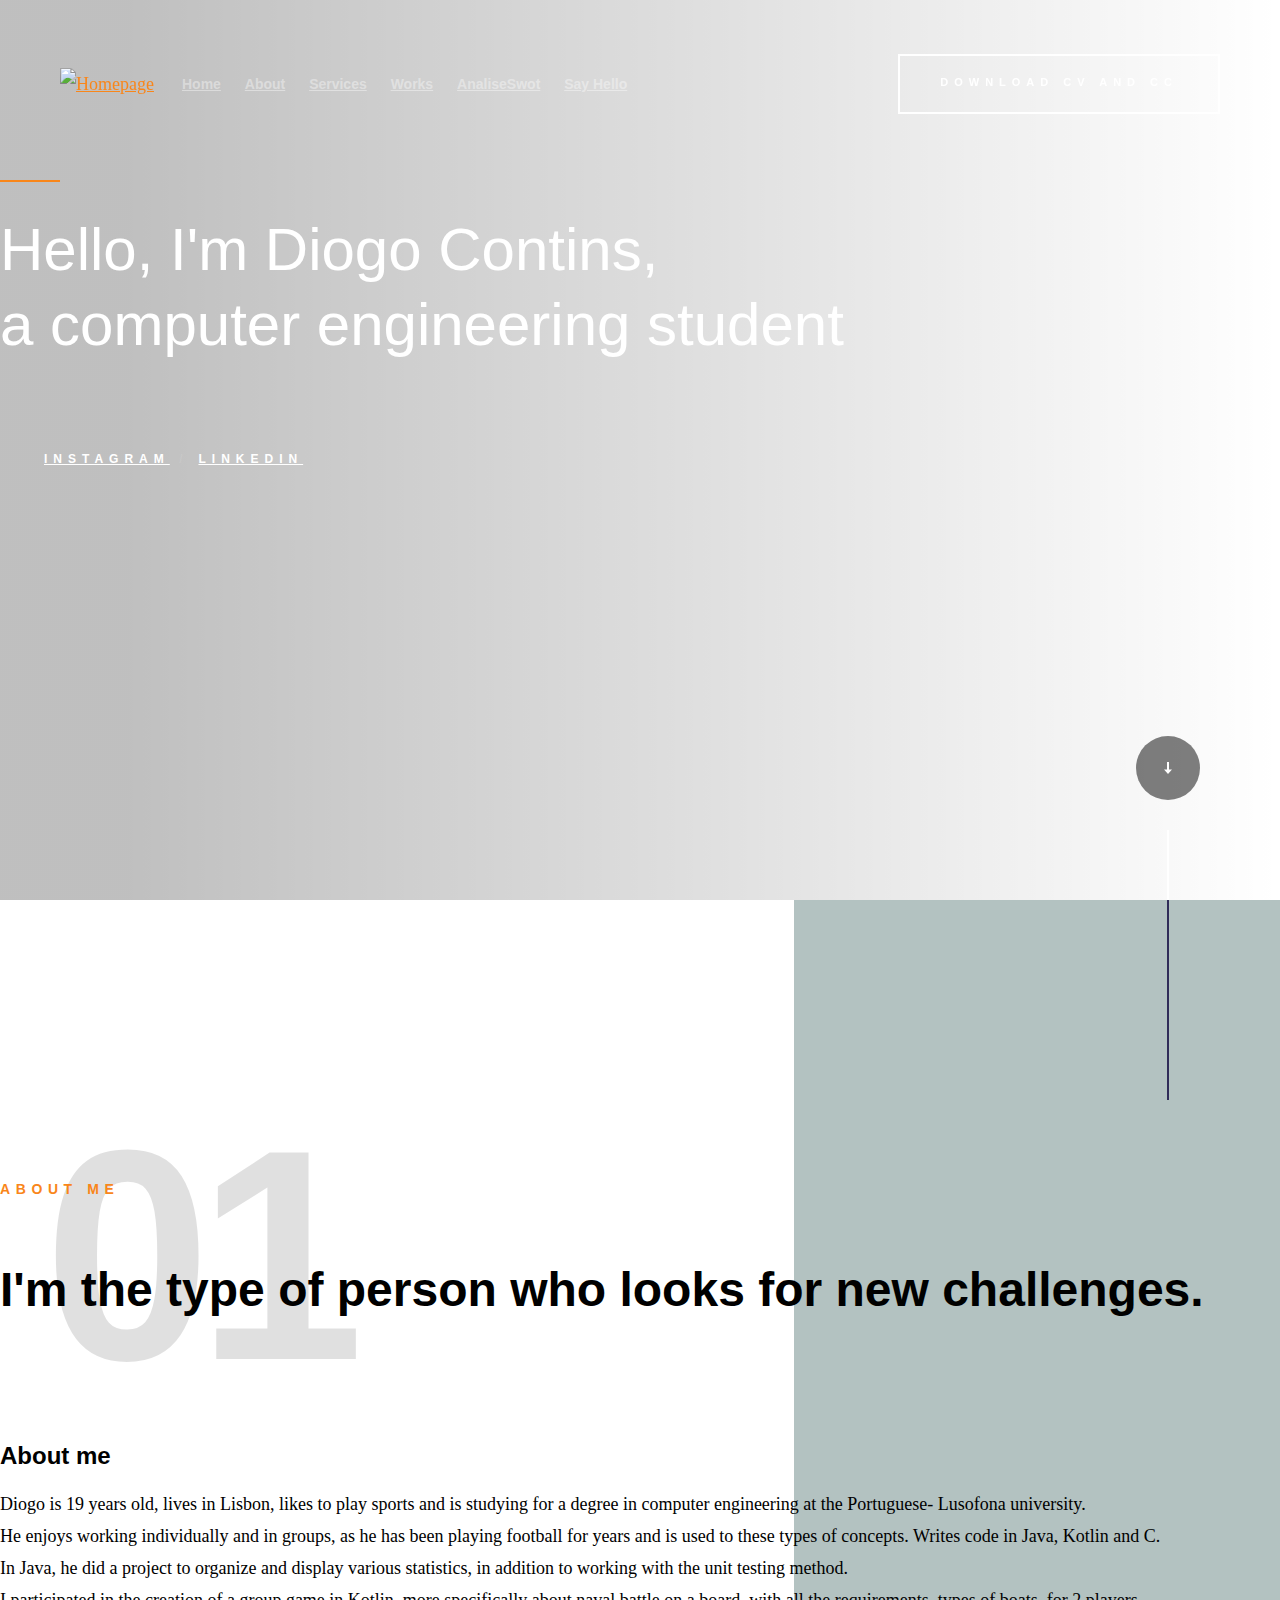
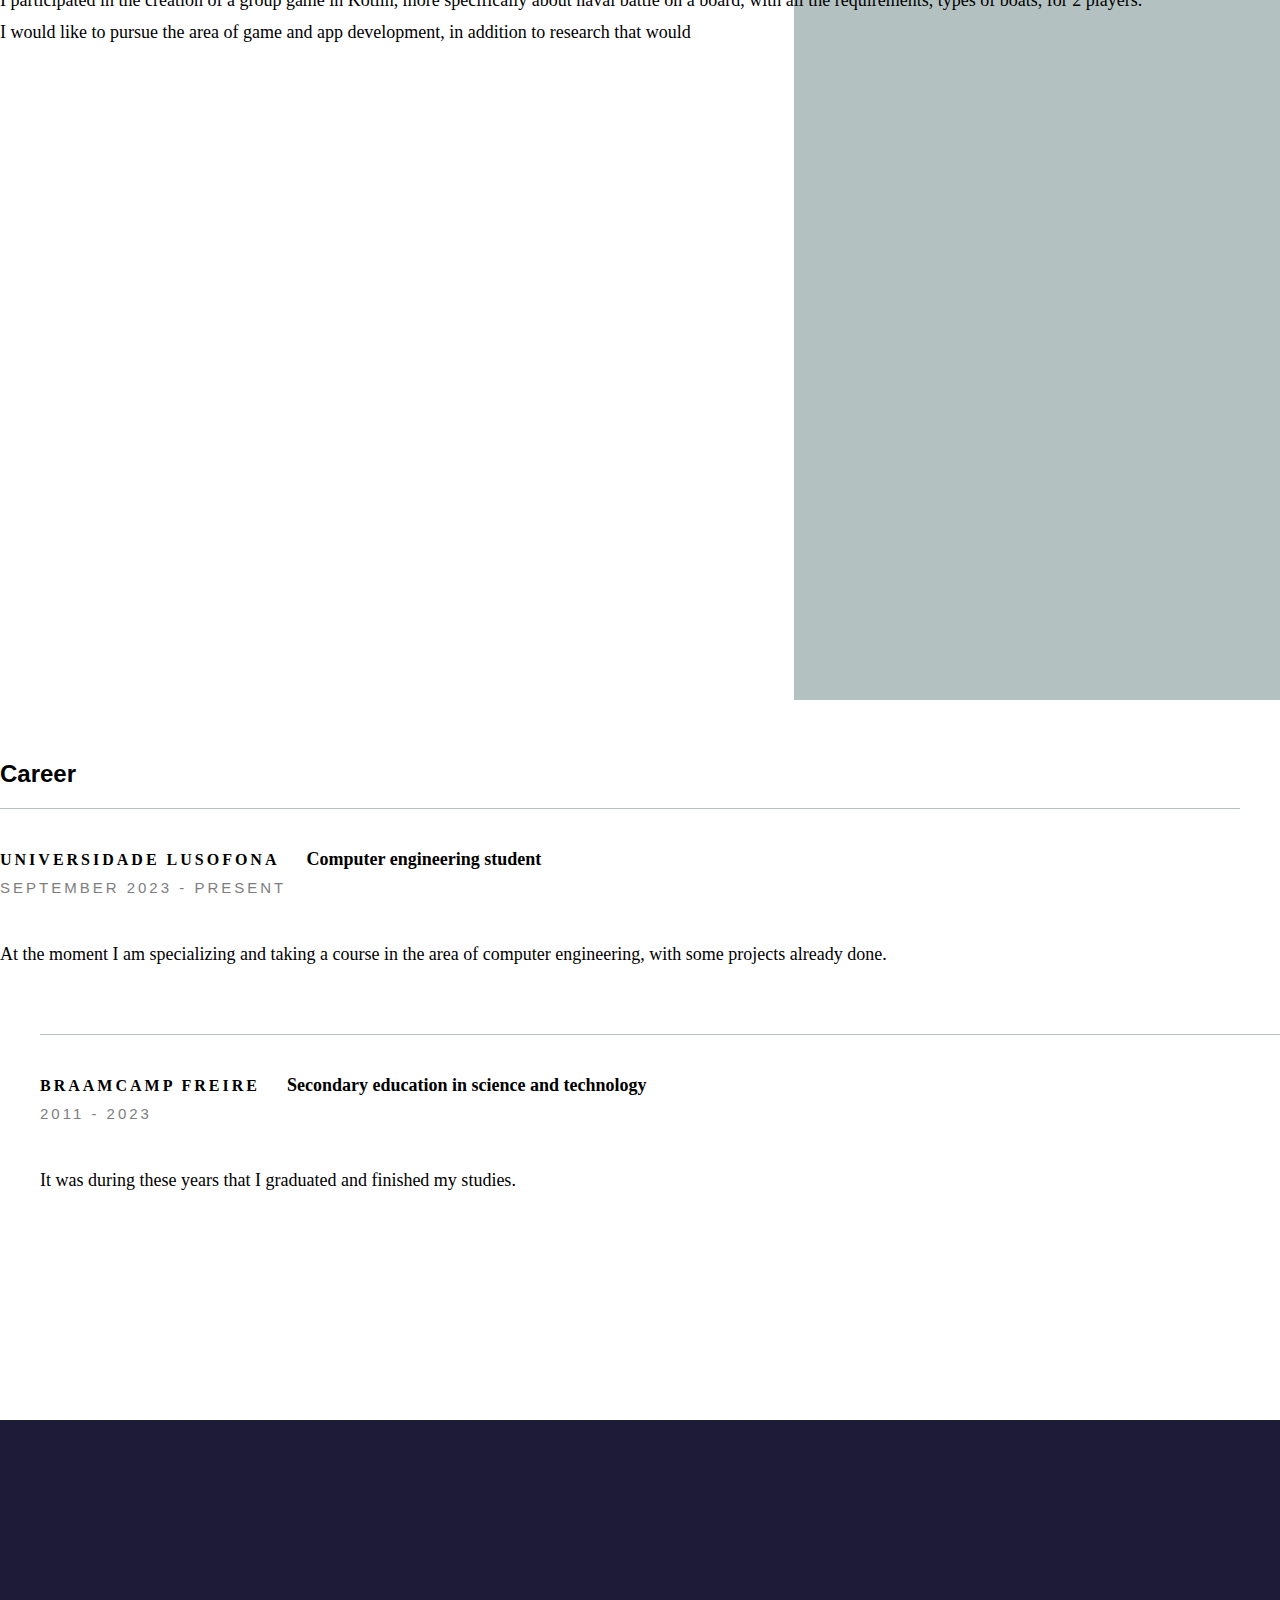
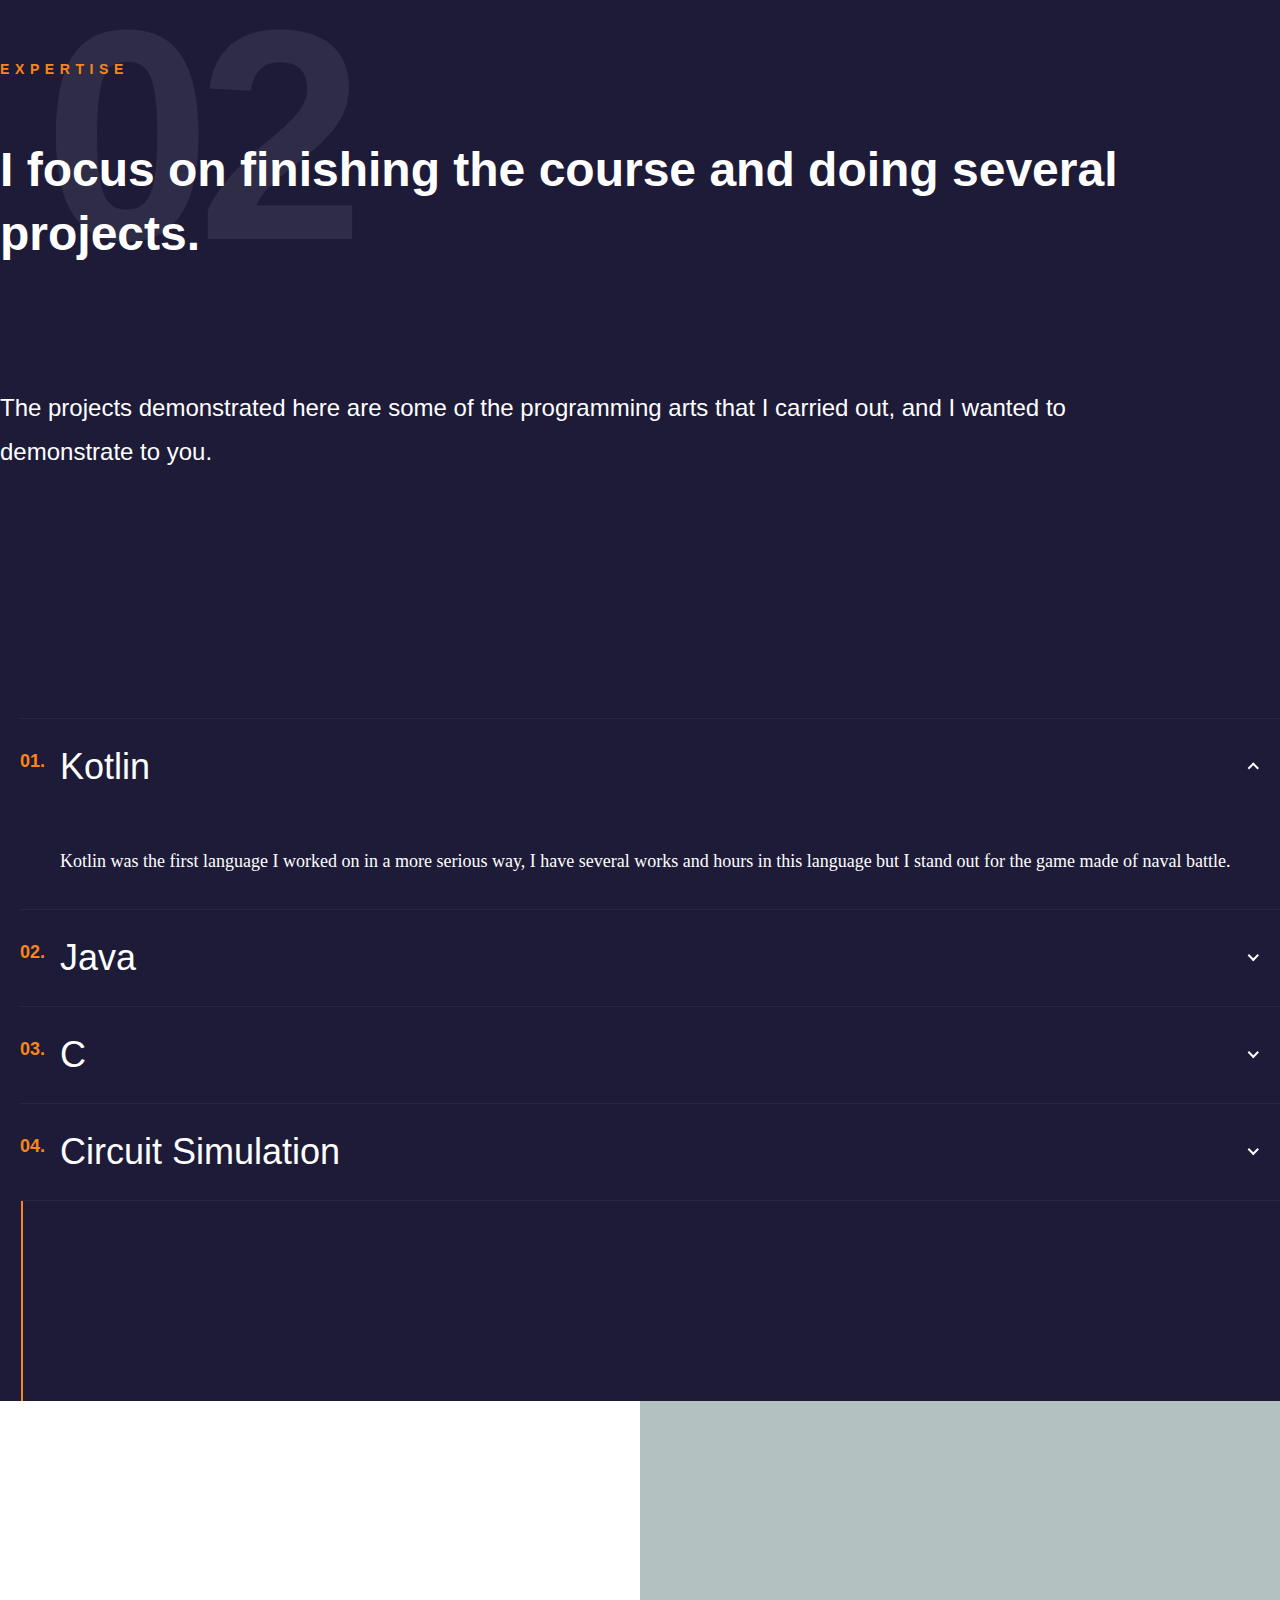
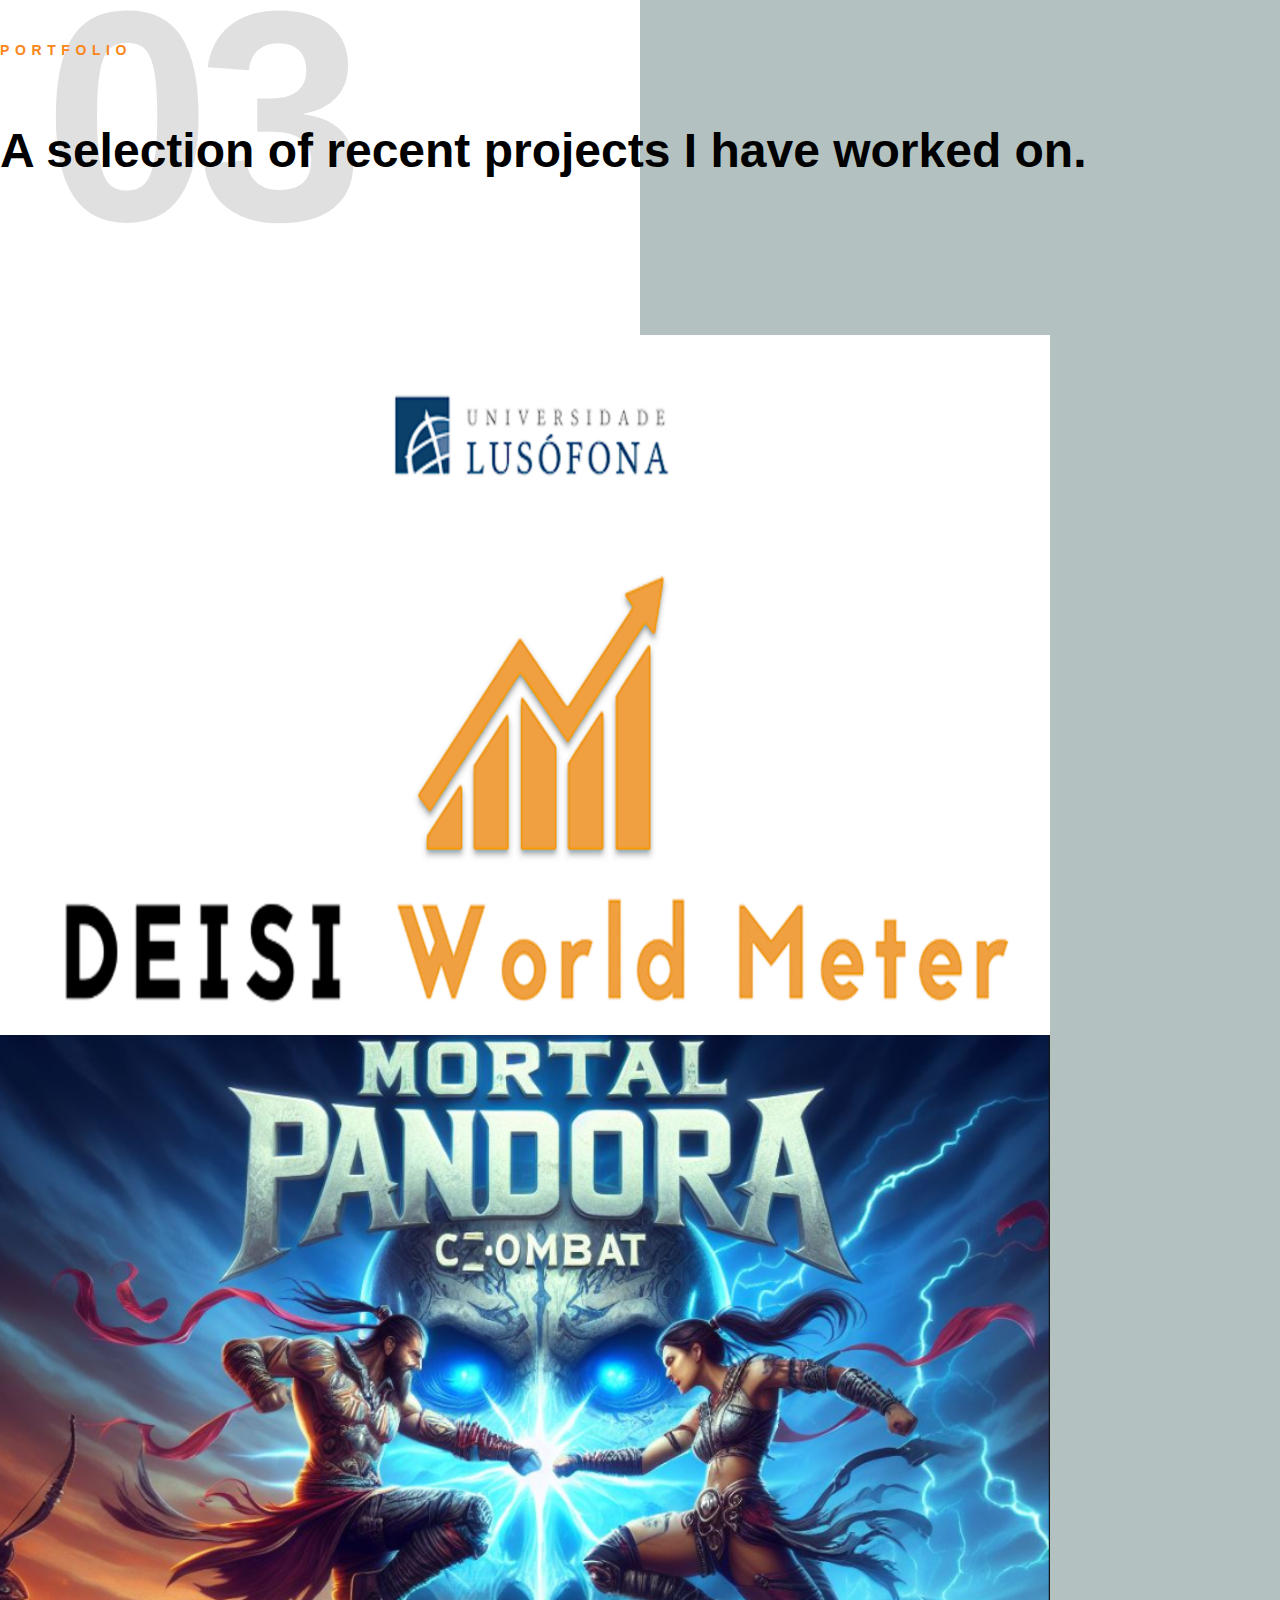
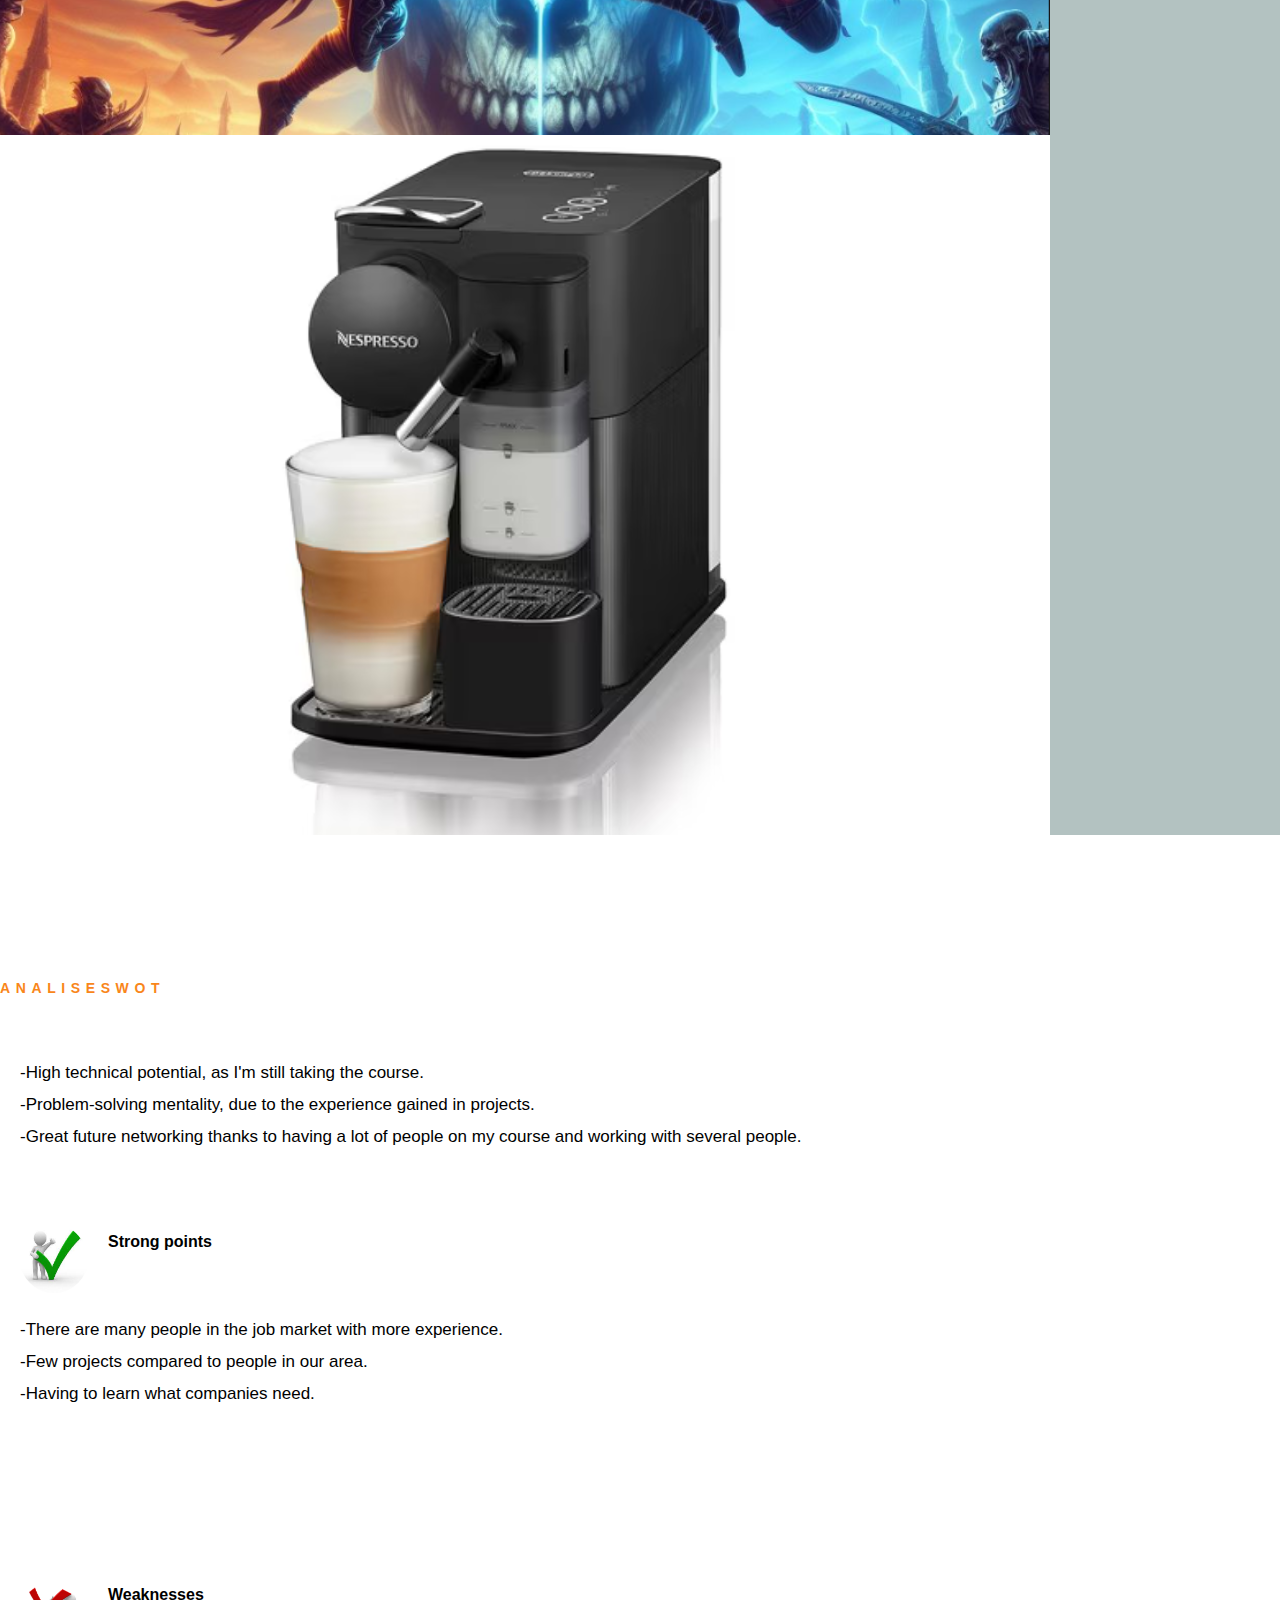
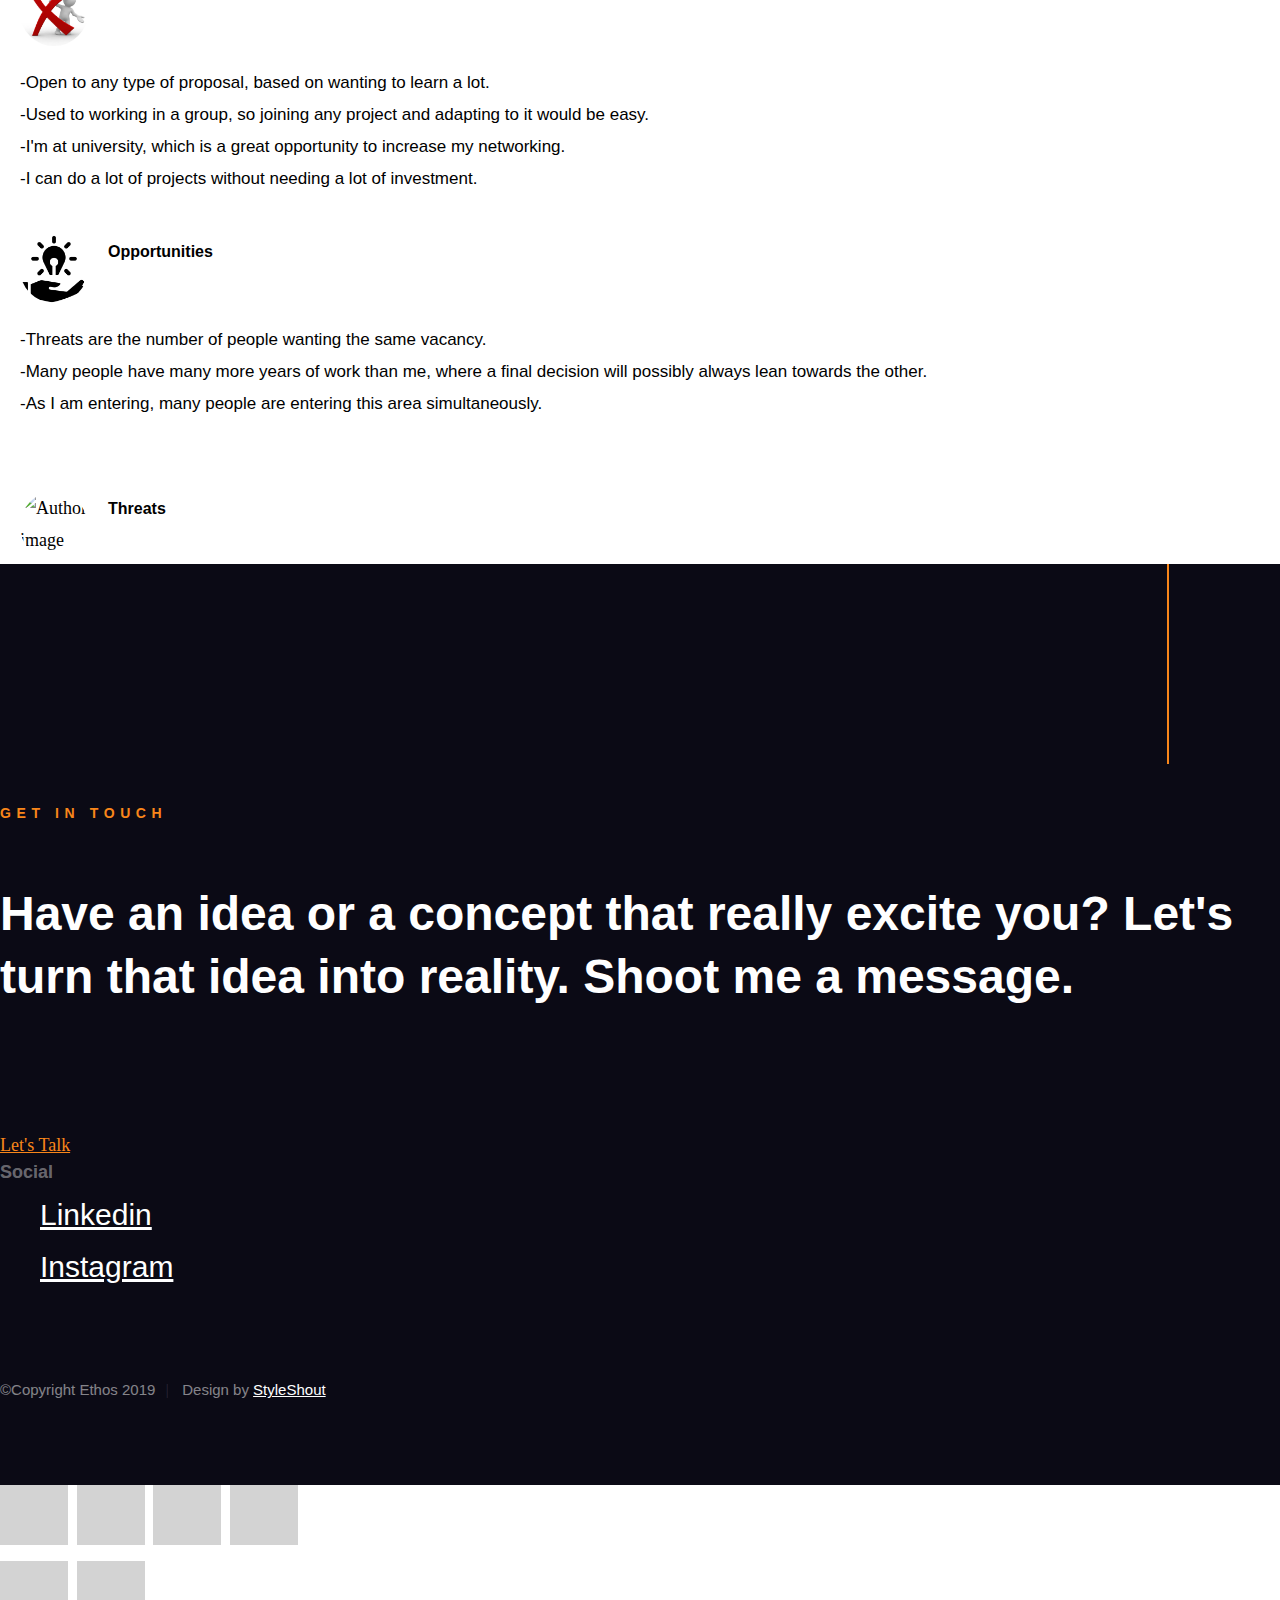
==== commit f7f33d2d: "Update index.html" ====
--- a/index.html
+++ b/index.html
@@ -65,12 +65,11 @@
                 <li><a class="smoothscroll" href="#services" title="Services">Services</a></li>
                 <li><a class="smoothscroll" href="#portfolio" title="Works">Works</a></li>
                 <li><a class="smoothscroll" href="#testimonials" title="AnaliseSwot">AnaliseSwot</a></li>
-                <li><a class="smoothscroll" href="#cta" title="Carta">Carta</a></li>
                 <li><a href="https://www.linkedin.com/in/diogo-contins-40829a2b9/" title="Contact us">Say Hello</a></li>
             </ul>
         </nav> <!-- end header-nav-wrap -->
         <div class="header-buttons">
-            <a href="https://drive.google.com/file/d/1-_Utx--0YCpk034oy4lnYaRfBuQ7n3r-/view?usp=sharing" class="btn btn--stroke btn--small">Download CV</a>
+            <a href="https://drive.google.com/file/d/1pgTywLJ3QcnVS_wcpcC3tJDa5NviE6mz/view?usp=sharing" class="btn btn--stroke btn--small">Download CV and CC</a>
         </div> <!-- end header-buttons -->
     </div> <!-- end header-content -->
 
@@ -460,34 +459,7 @@
         </div> <!-- end row -->
 
 
-        <!-- CTA
-        ================================================== -->
-        <section id="cta" class="s-cta">
-        <div class="s-cta">
-
-            <div class="row">
-                <div class="column large-full">
-                    <h2 class="section-desc" data-aos="fade-up">
-                      Download my cover letter.
-                    </h2>
-                </div>
-            </div>
-    
-            <div class="row cta-content" data-aos="fade-up">
-                <div class="column large-full">
-                    <p>
-                    This is my presentation for the company Decskill.
-                    </p>
-    
-                    <a href="https://drive.google.com/file/d/1PeVQv4lKAChHYZAw6pfD5k0Pvnlo9Cfl/view?usp=sharing">Download my CC</a>
-                </div>
-            </div> <!-- end cta-content -->
-    
-        </div> <!-- end s-cta -->
-
-
-    </section> <!-- end s-testimonials -->
-
+       
 
     <!-- footer
     ================================================== -->
@@ -528,8 +500,8 @@
 
         <div class="row s-footer__bottom">
             <div class="column large-full ss-copyright">
-                <span>© Diogo Contins 2024</span> 
-                <span>Design by <a href="https://www.styleshout.com/">Diogo Contins</a></span>
+                <span>©Copyright Ethos 2019</span> 
+                <span>Design by <a href="https://www.styleshout.com/">StyleShout</a></span>
             </div> <!-- end ss-copyright -->
 
             <div class="ss-go-top">
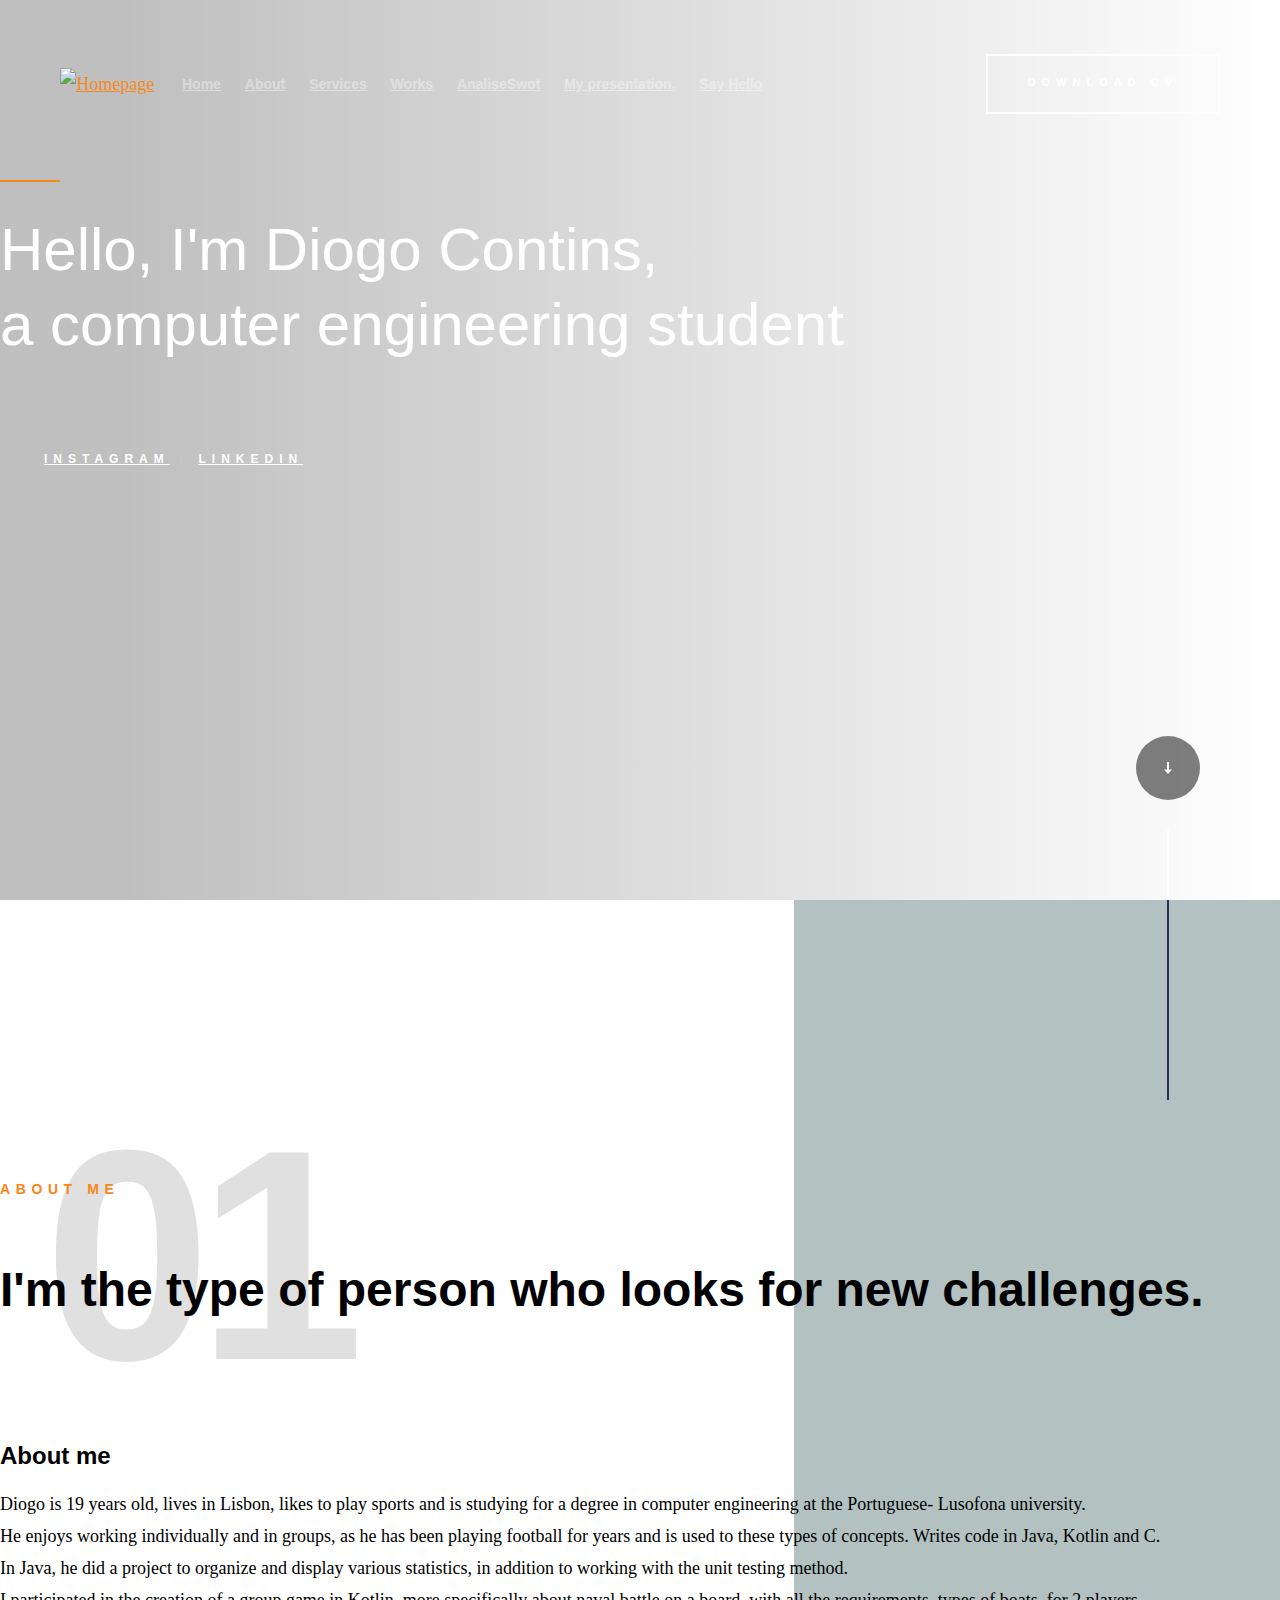
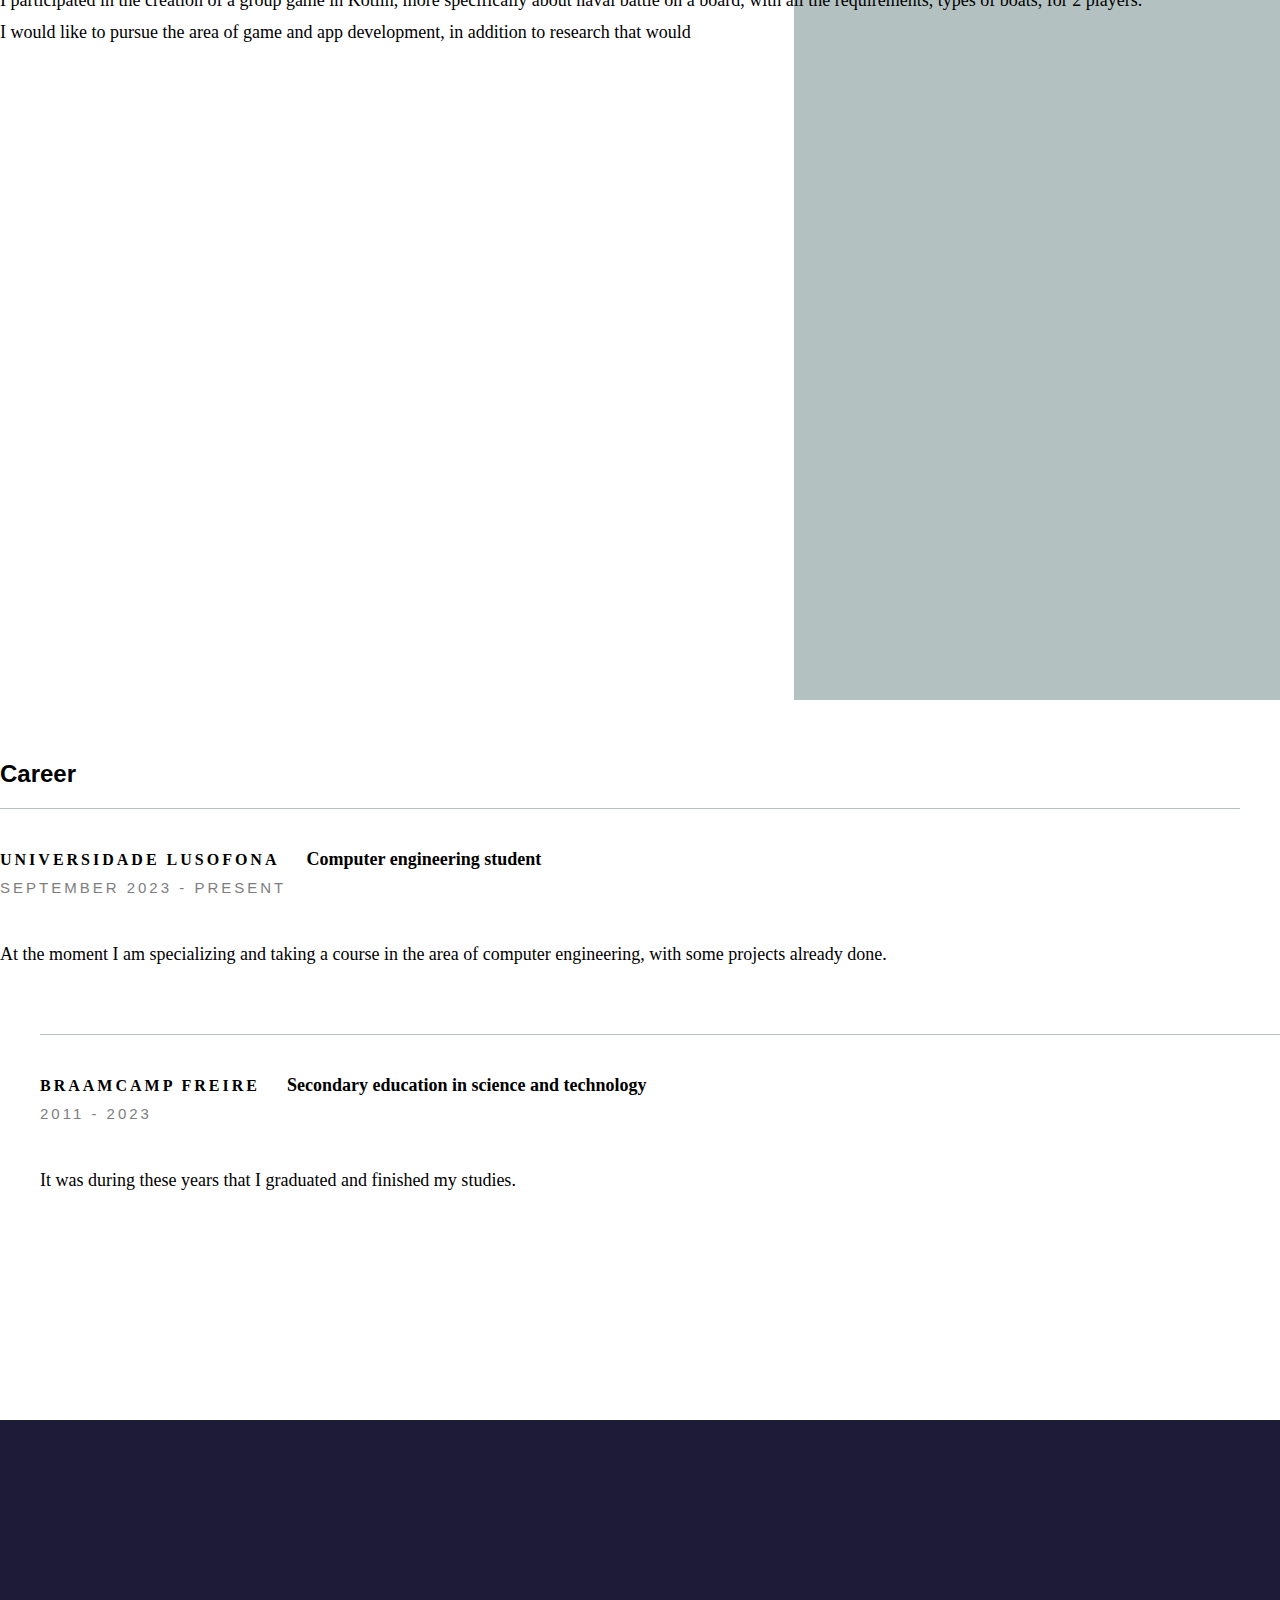
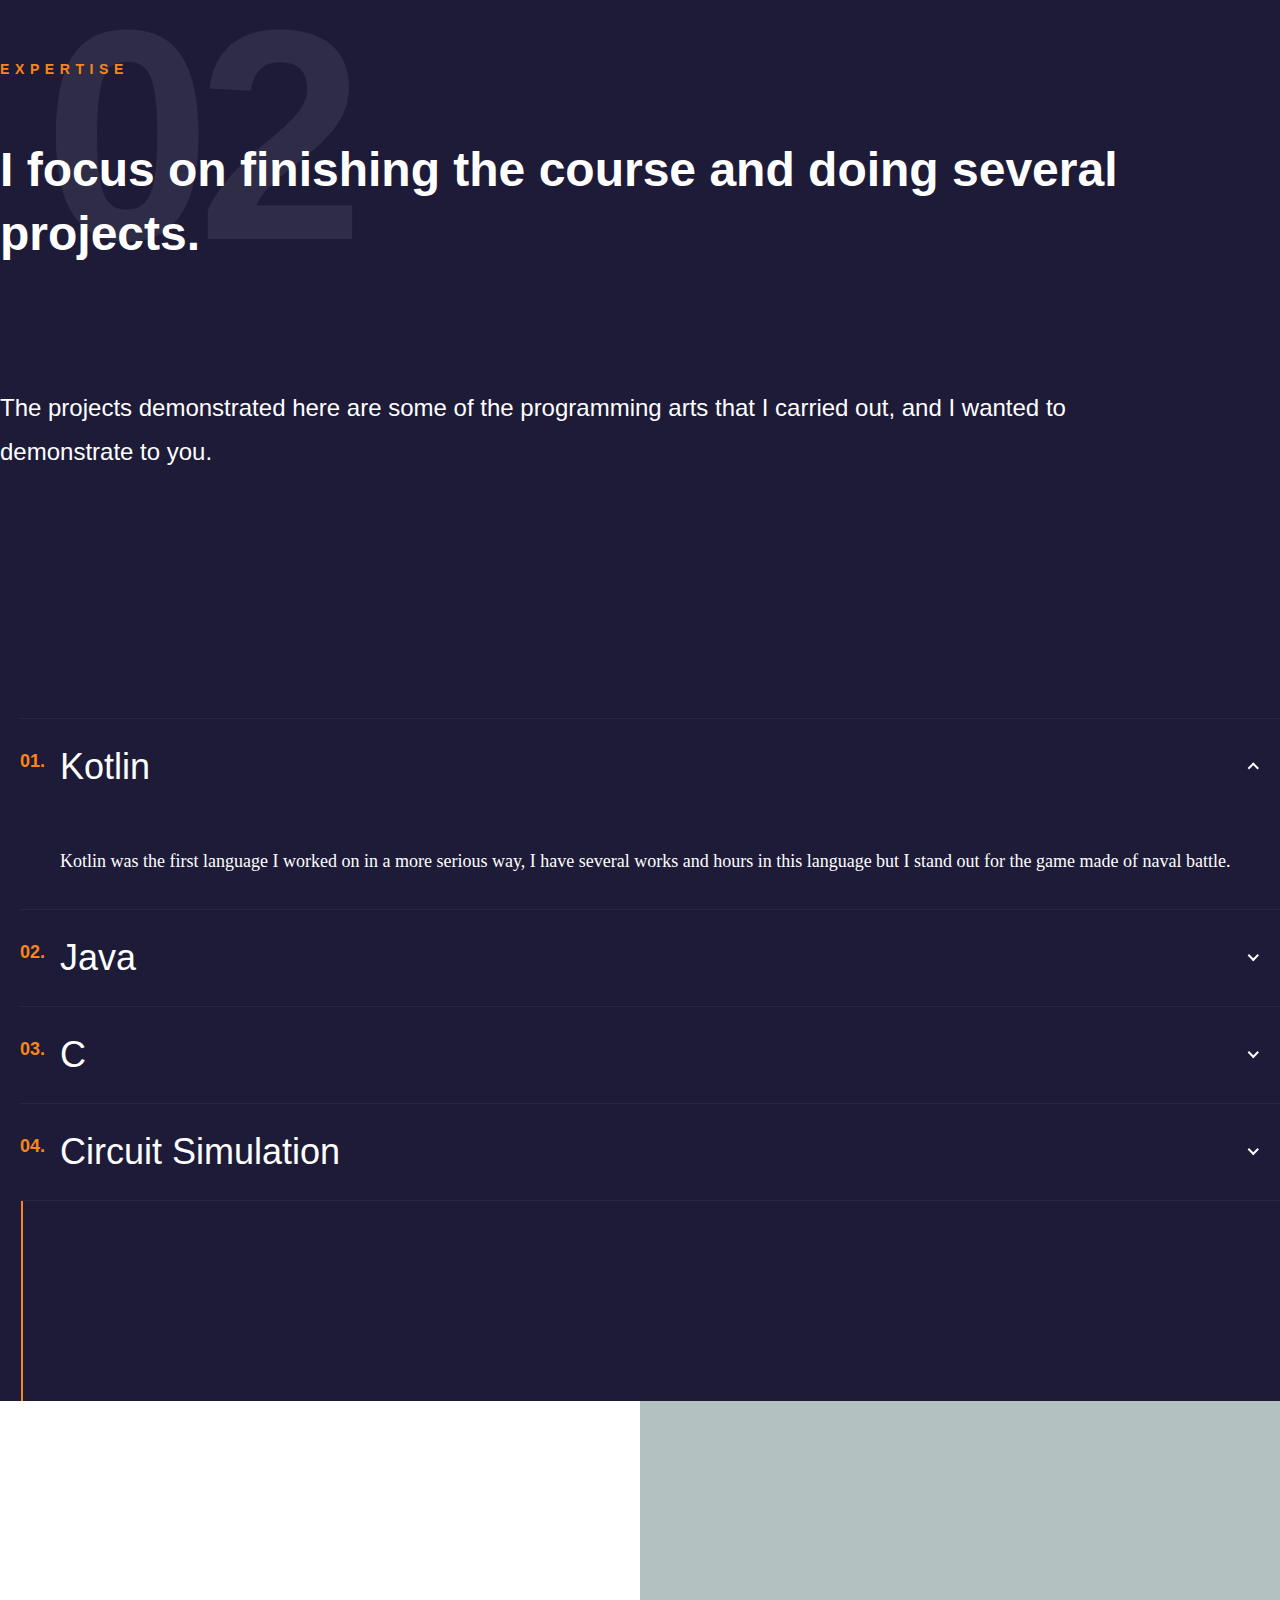
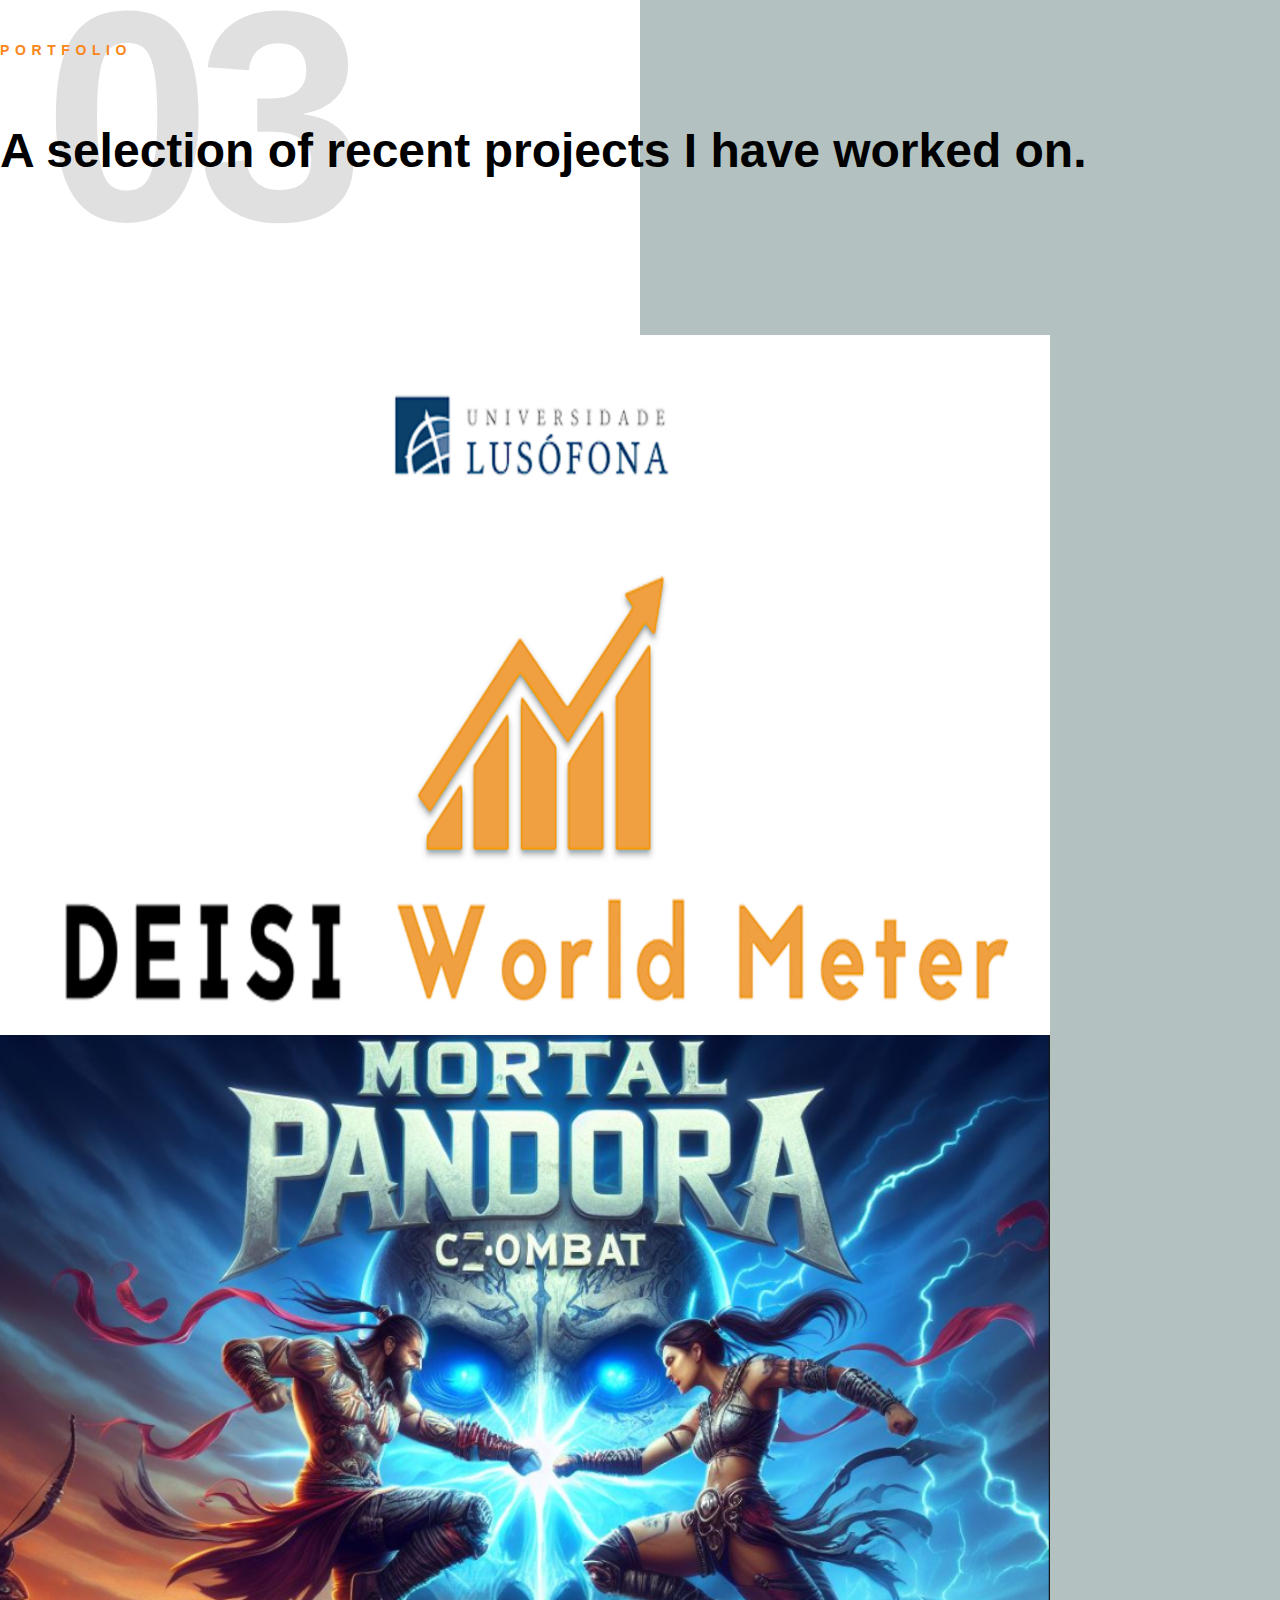
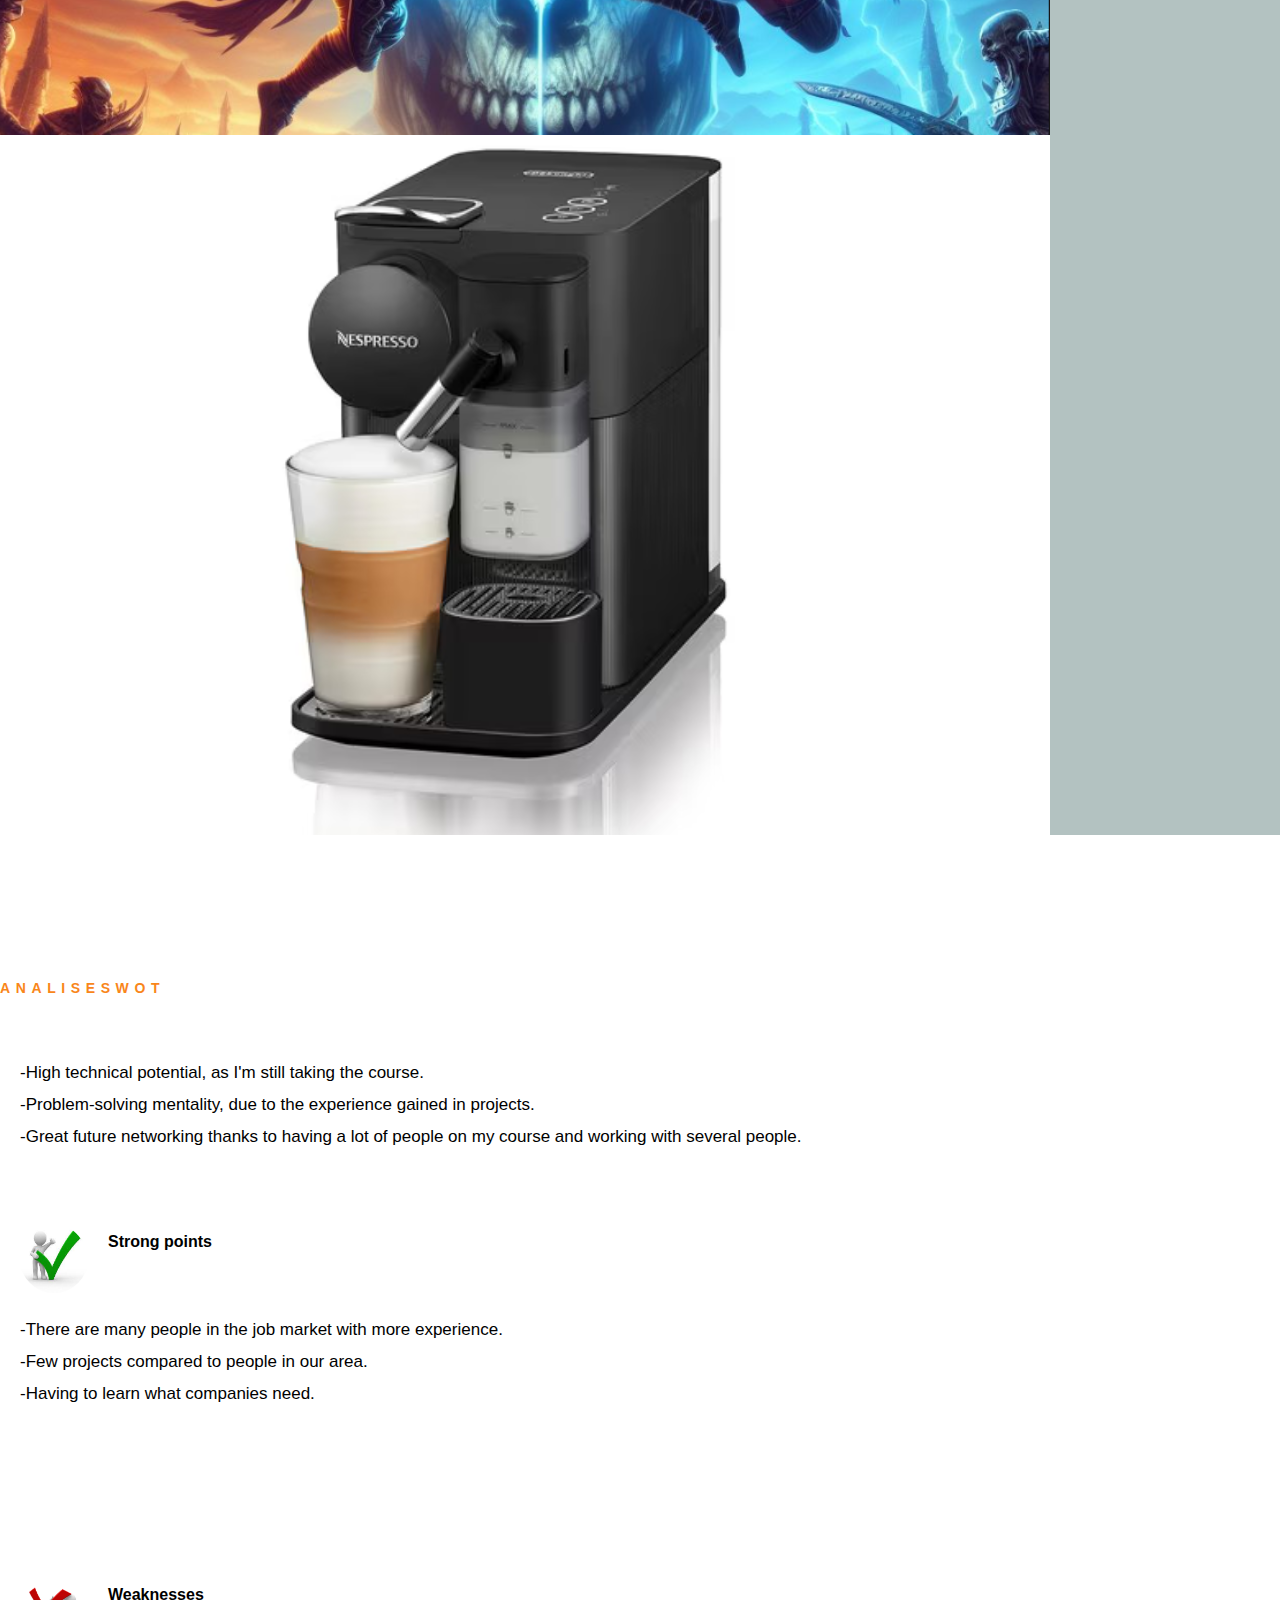
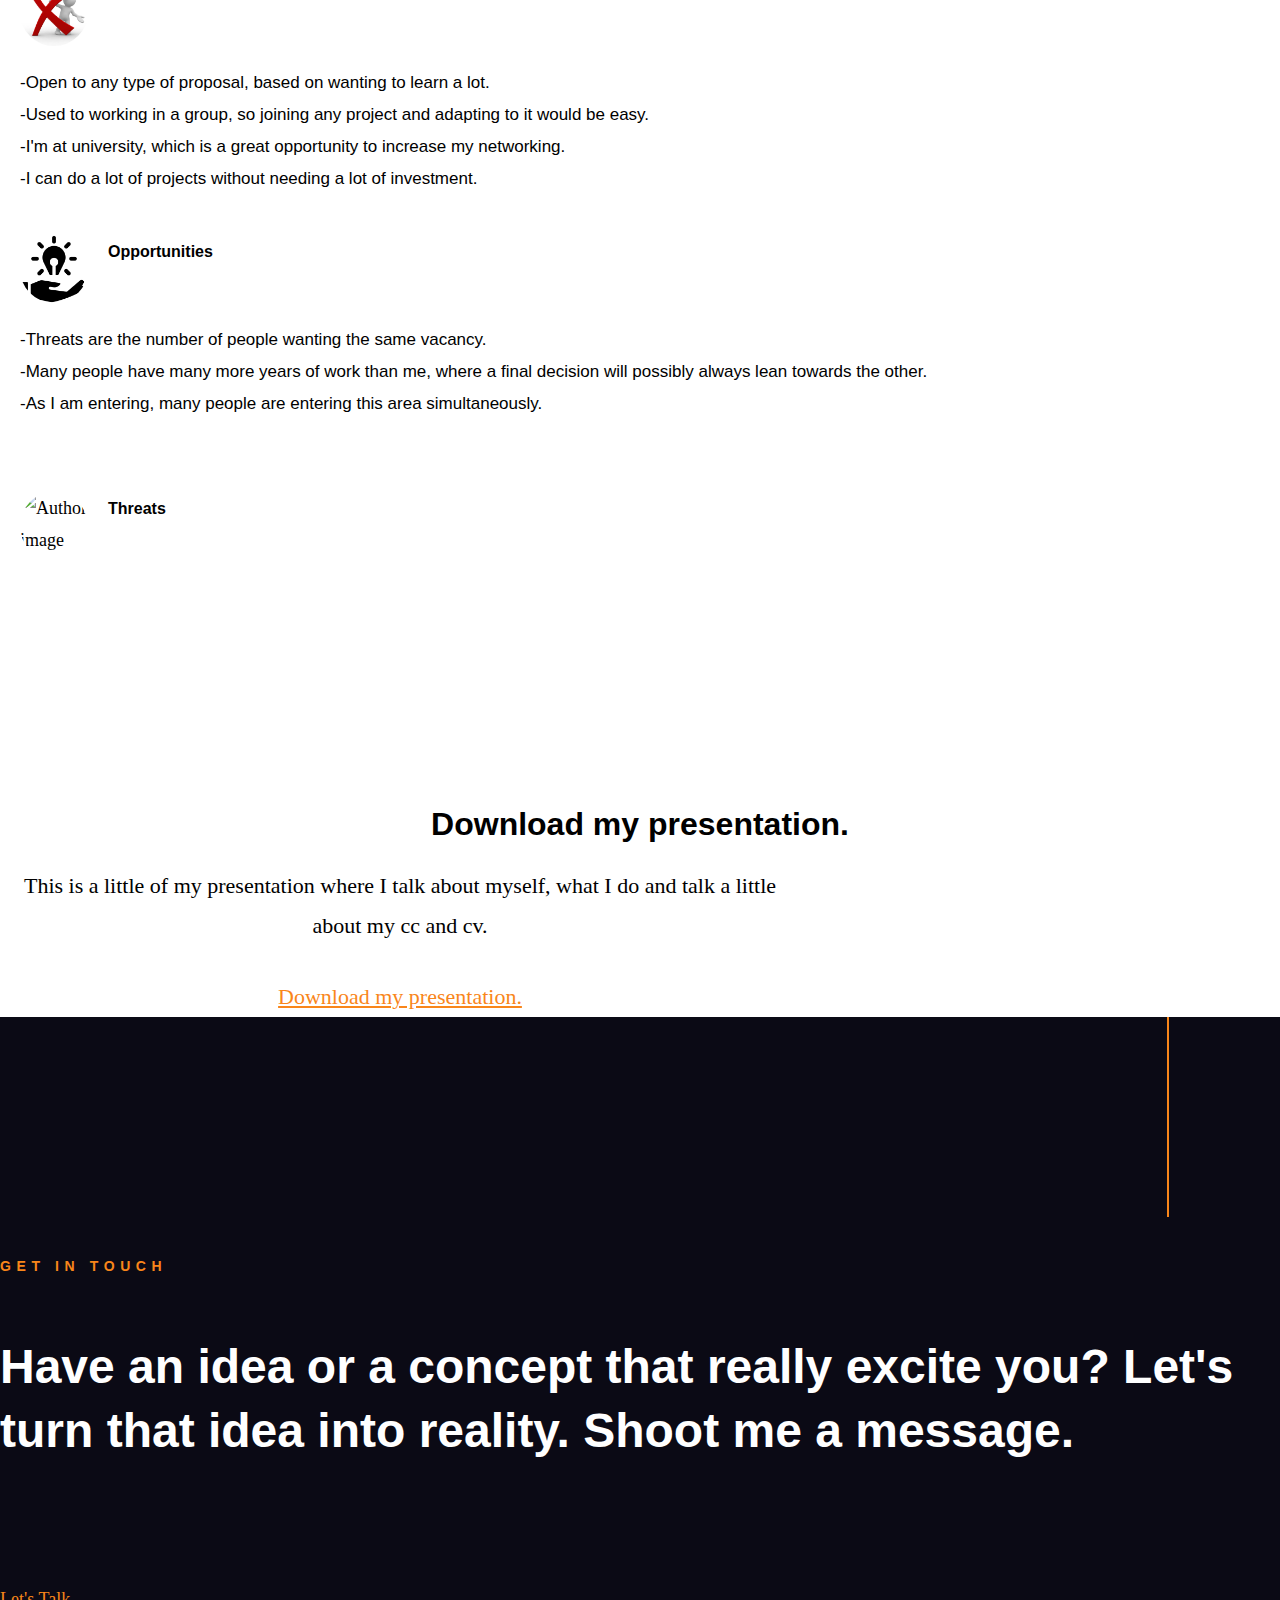
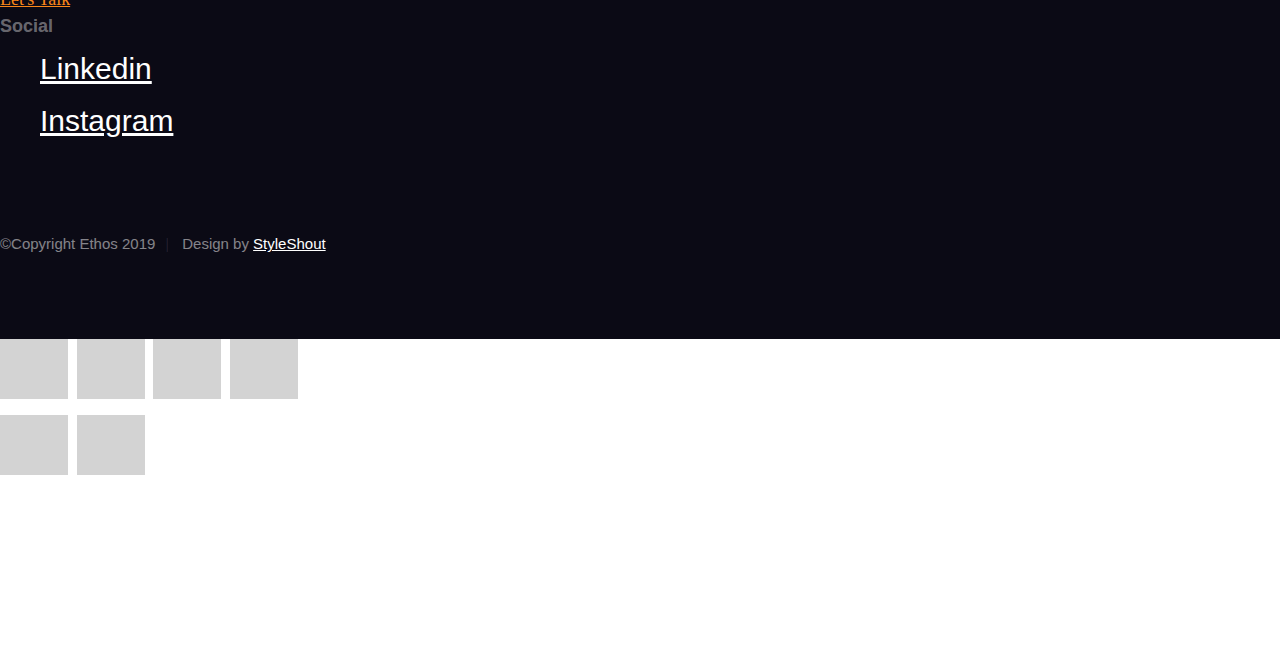
==== commit 7e1c60c1: "Update index.html" ====
--- a/index.html
+++ b/index.html
@@ -65,11 +65,12 @@
                 <li><a class="smoothscroll" href="#services" title="Services">Services</a></li>
                 <li><a class="smoothscroll" href="#portfolio" title="Works">Works</a></li>
                 <li><a class="smoothscroll" href="#testimonials" title="AnaliseSwot">AnaliseSwot</a></li>
+                <li><a class="smoothscroll" href="#cta" title="Presentation">My presentation.</a></li>
                 <li><a href="https://www.linkedin.com/in/diogo-contins-40829a2b9/" title="Contact us">Say Hello</a></li>
             </ul>
         </nav> <!-- end header-nav-wrap -->
         <div class="header-buttons">
-            <a href="https://drive.google.com/file/d/1pgTywLJ3QcnVS_wcpcC3tJDa5NviE6mz/view?usp=sharing" class="btn btn--stroke btn--small">Download CV and CC</a>
+            <a href="https://drive.google.com/file/d/1PeVQv4lKAChHYZAw6pfD5k0Pvnlo9Cfl/view?usp=sharing" class="btn btn--stroke btn--small">Download CV</a>
         </div> <!-- end header-buttons -->
     </div> <!-- end header-content -->
 
@@ -459,7 +460,34 @@
         </div> <!-- end row -->
 
 
-       
+        <!-- CTA
+        ================================================== -->
+        <section id="cta" class="s-cta">
+        <div class="s-cta">
+
+            <div class="row">
+                <div class="column large-full">
+                    <h2 class="section-desc" data-aos="fade-up">
+                      Download my presentation.
+                    </h2>
+                </div>
+            </div>
+    
+            <div class="row cta-content" data-aos="fade-up">
+                <div class="column large-full">
+                    <p>
+                    This is a little of my presentation where I talk about myself, what I do and talk a little about my cc and cv.
+                    </p>
+    
+                    <a href="https://drive.google.com/file/d/1YdlQZexxP_XYFlI6TU_ZNRmAVUhw6eAc/view?usp=sharing">Download my presentation.</a>
+                </div>
+            </div> <!-- end cta-content -->
+    
+        </div> <!-- end s-cta -->
+
+
+    </section> <!-- end s-testimonials -->
+
 
     <!-- footer
     ================================================== -->
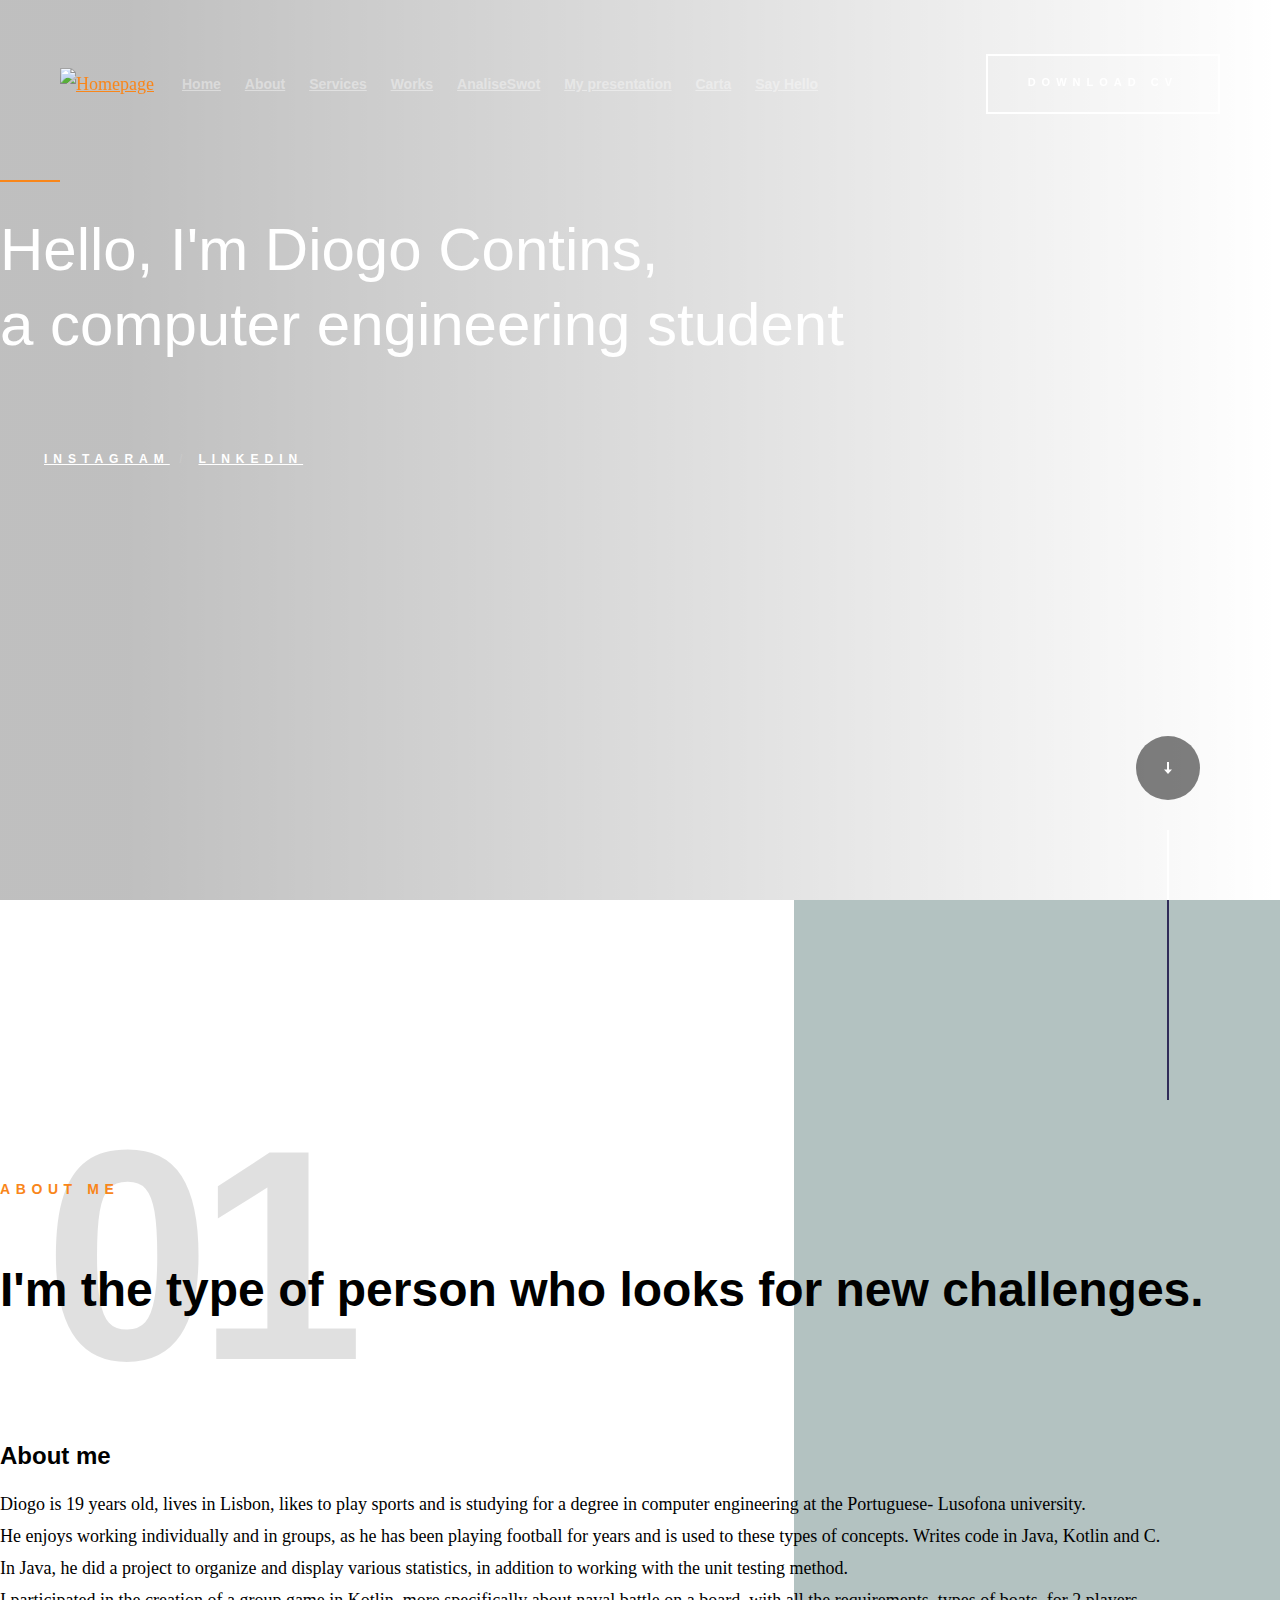
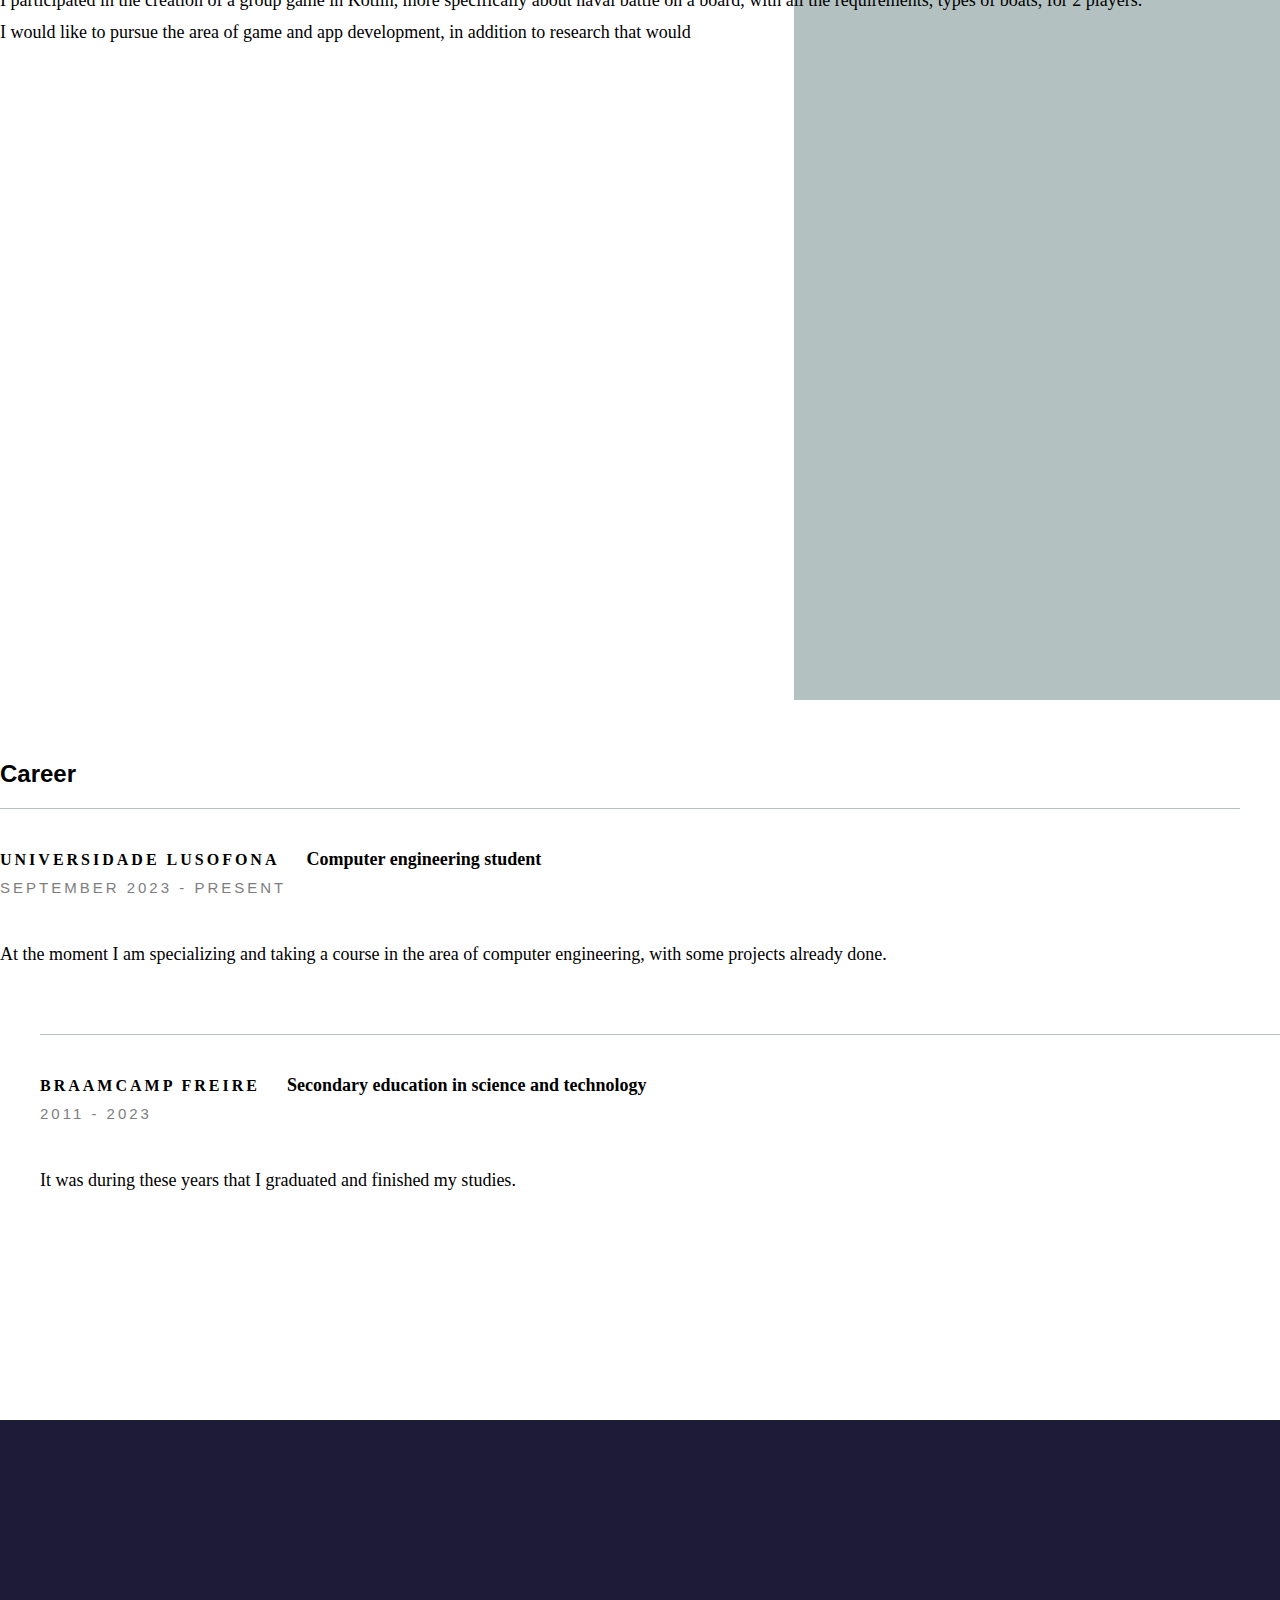
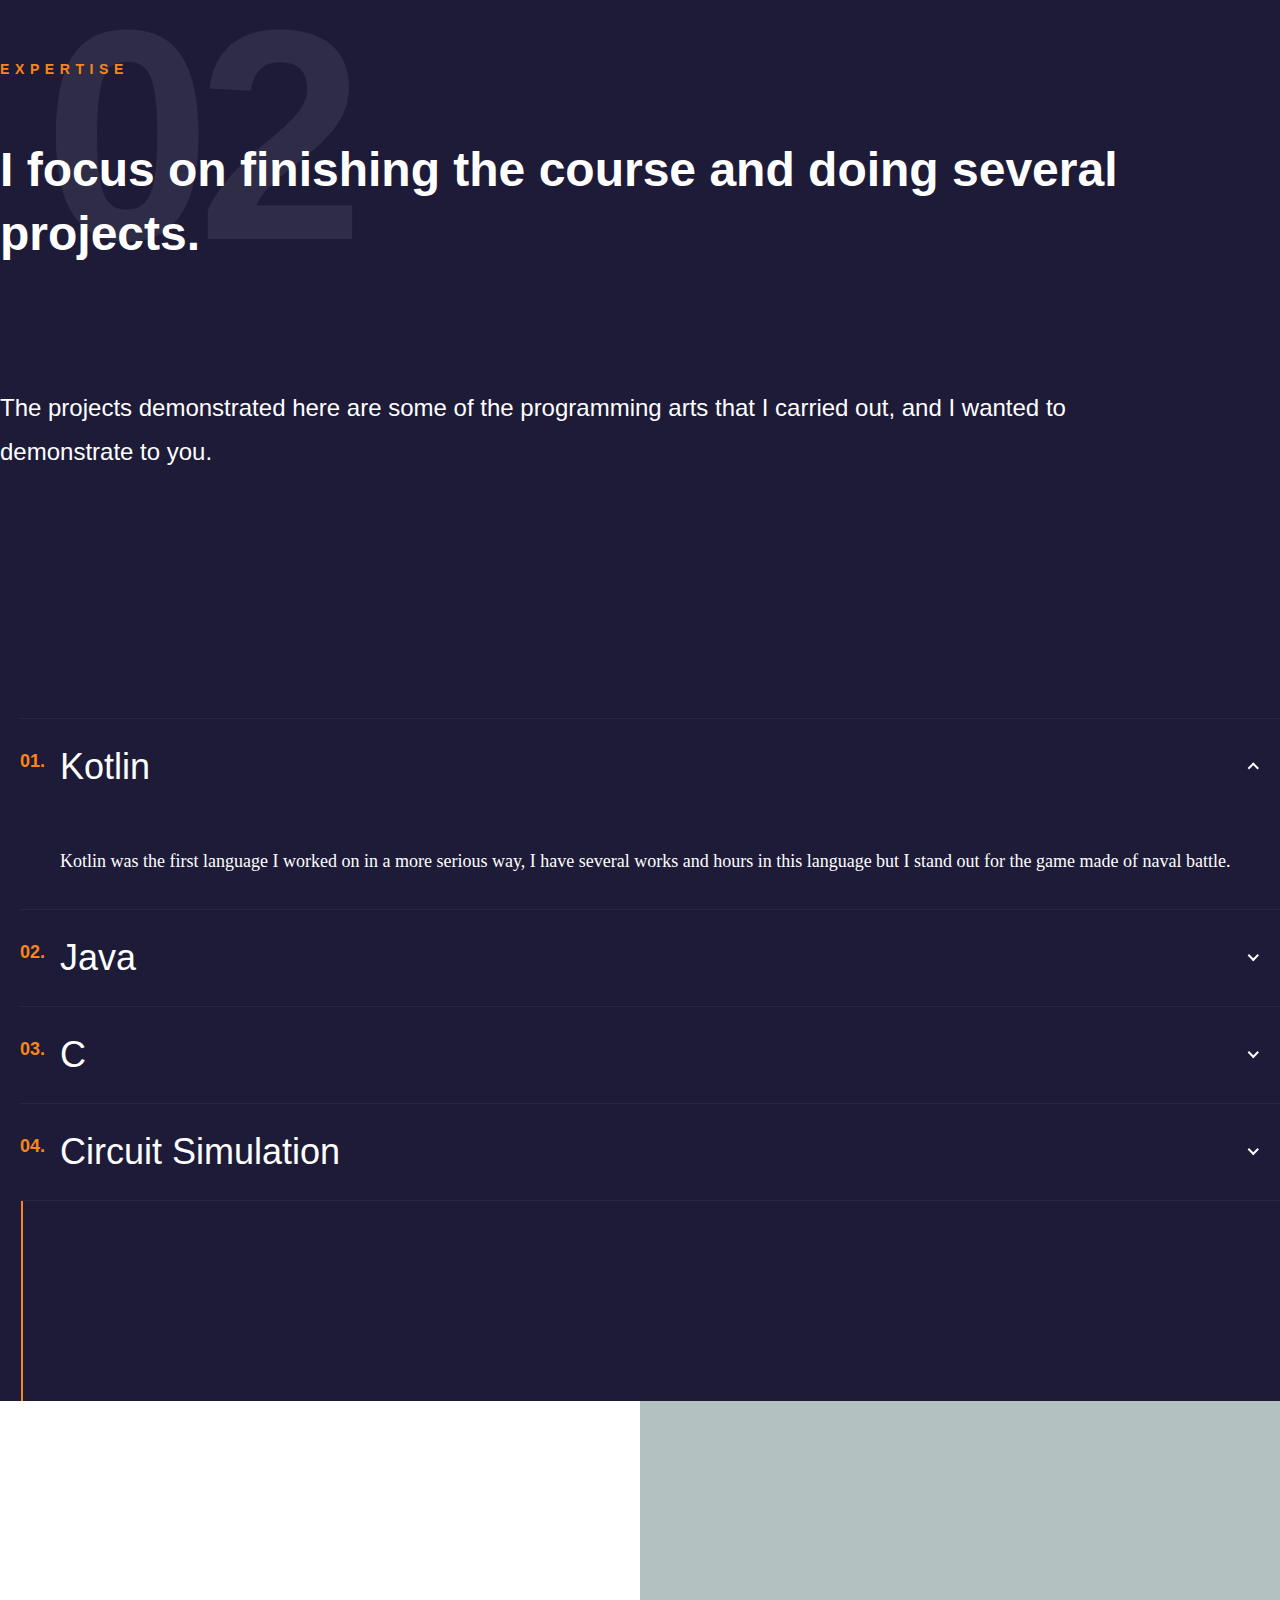
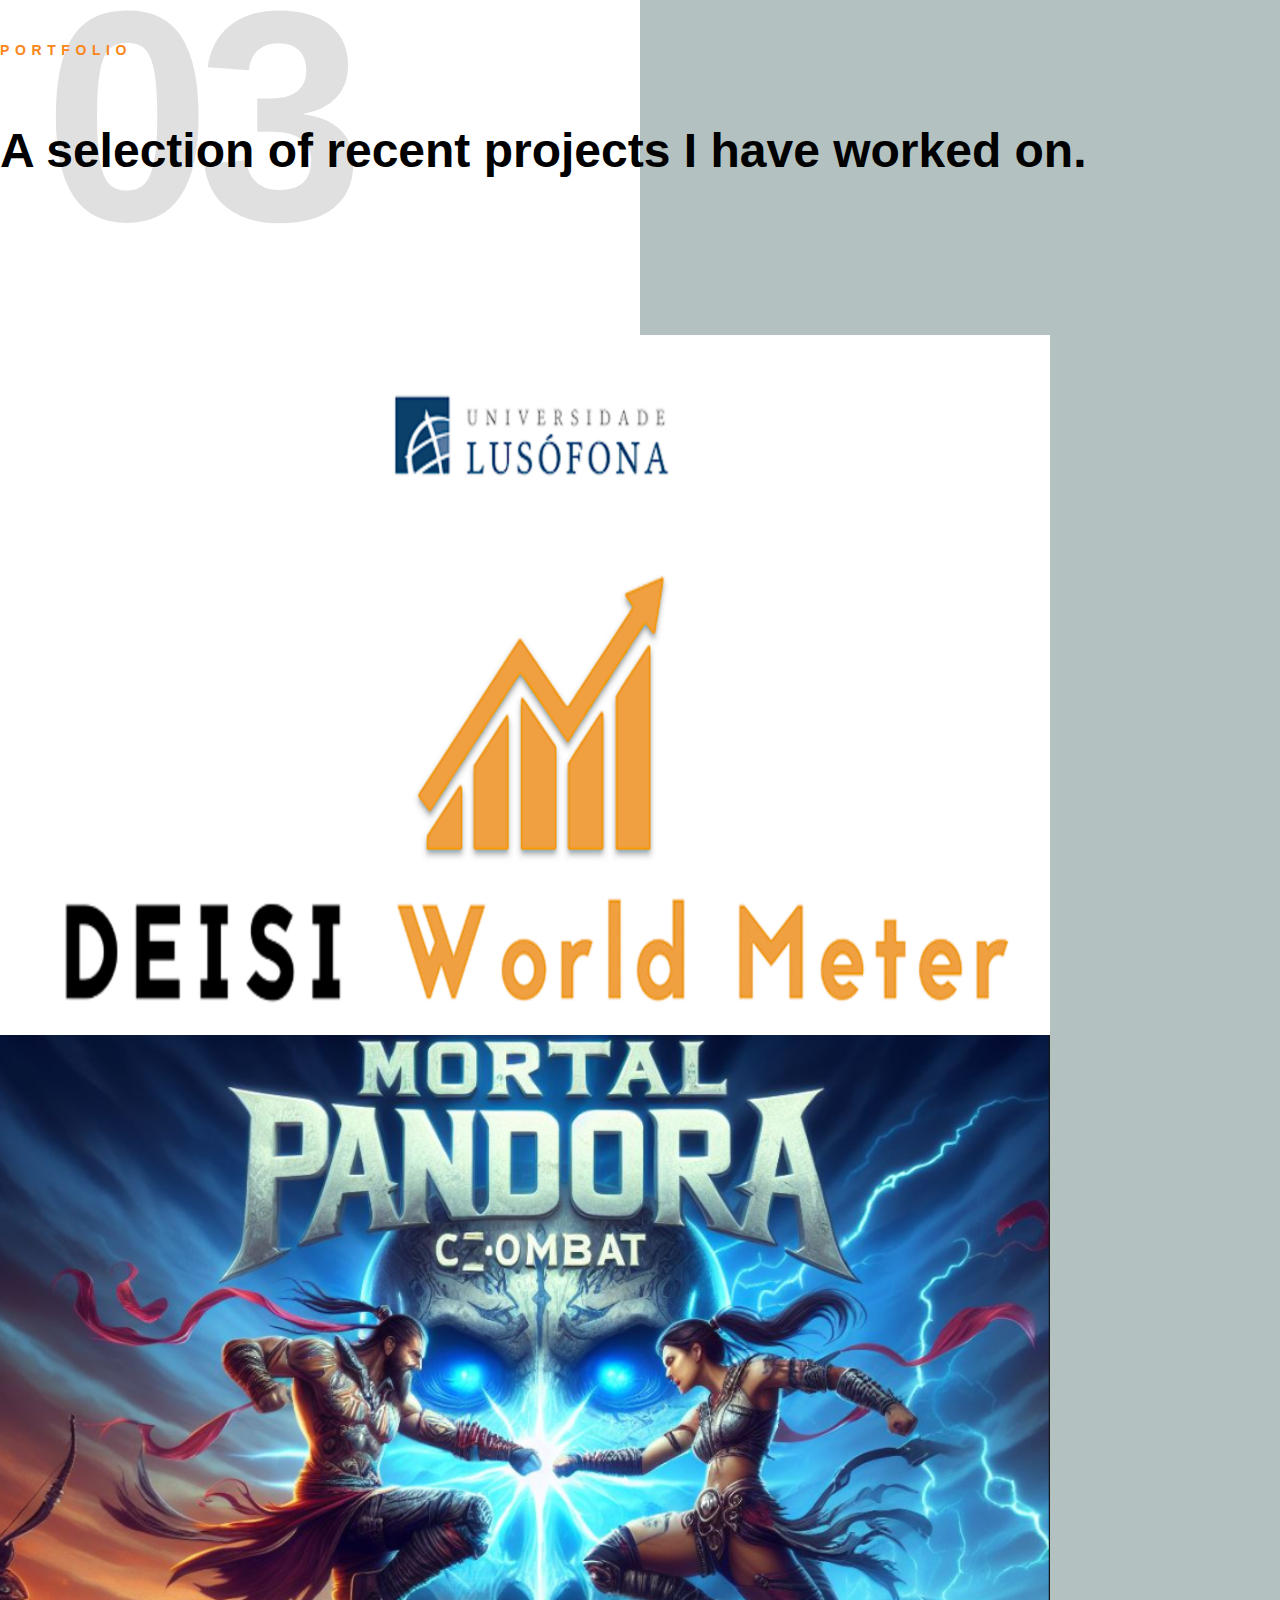
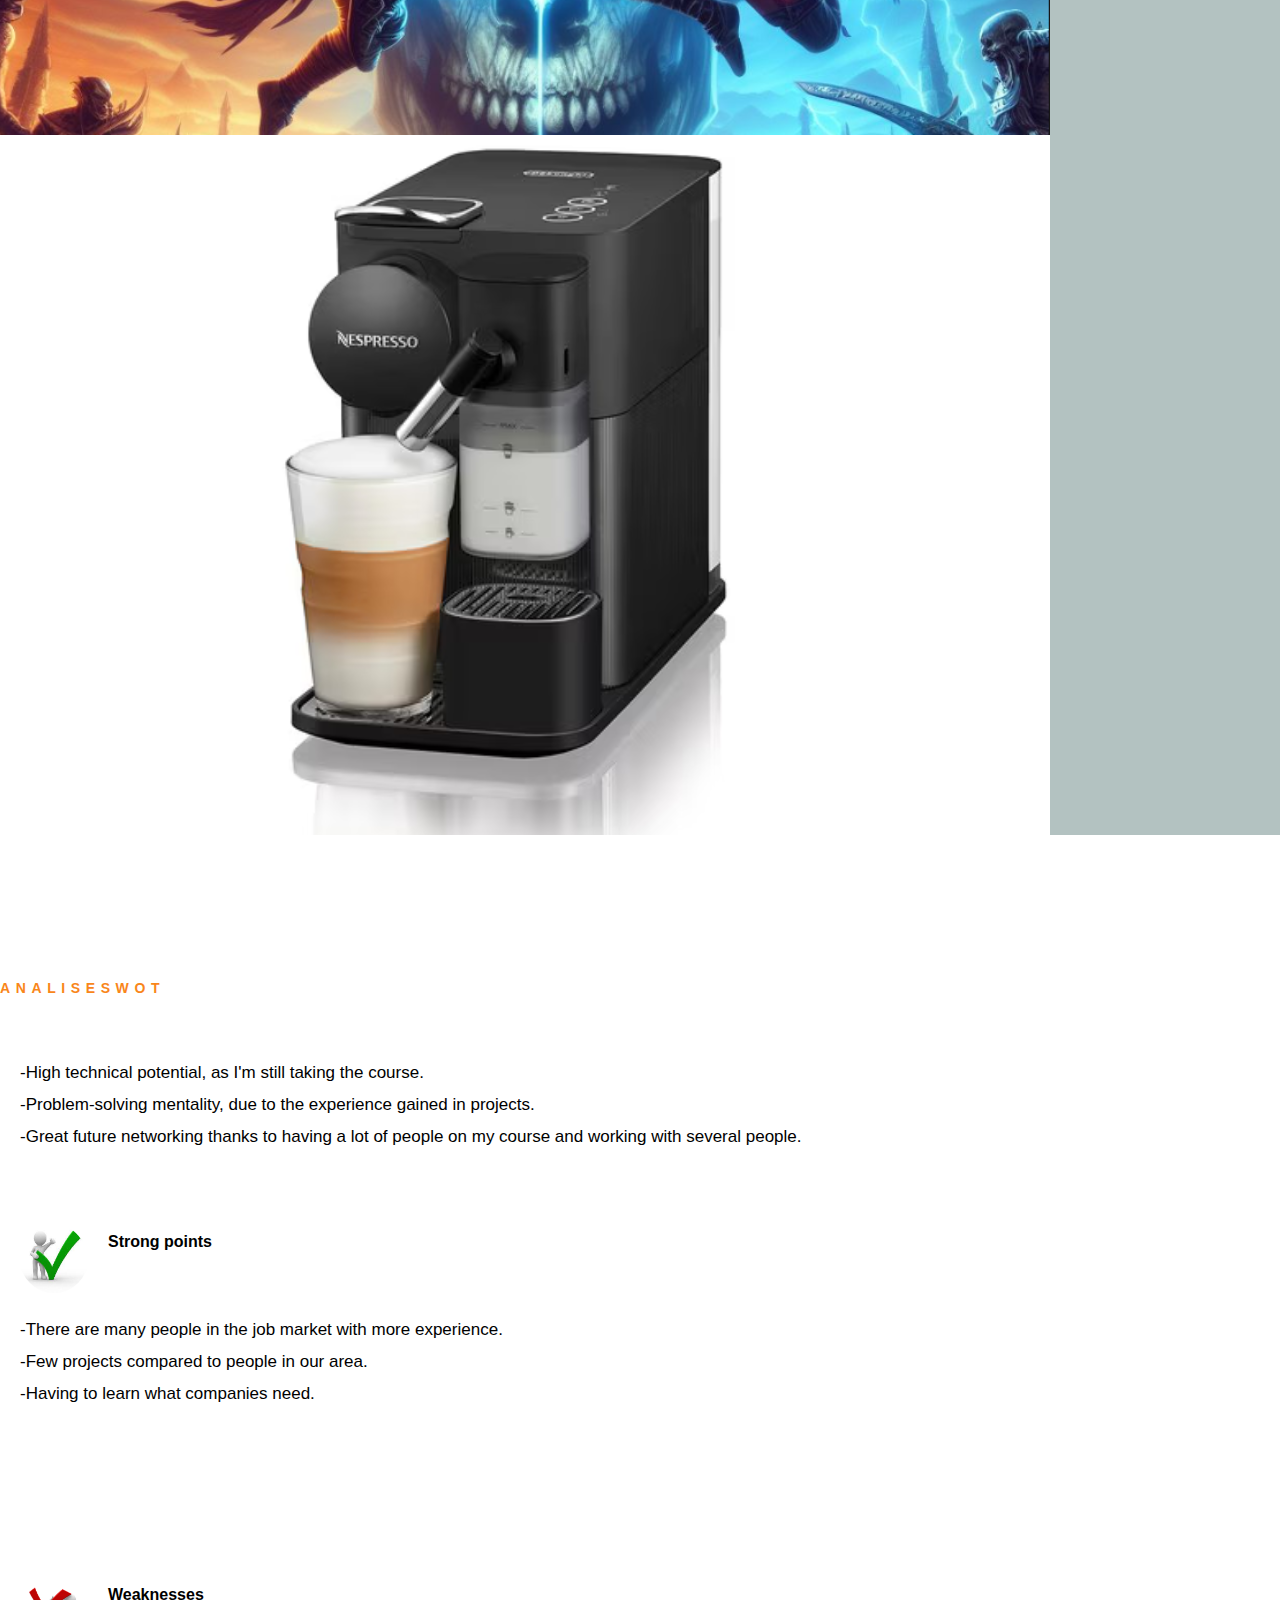
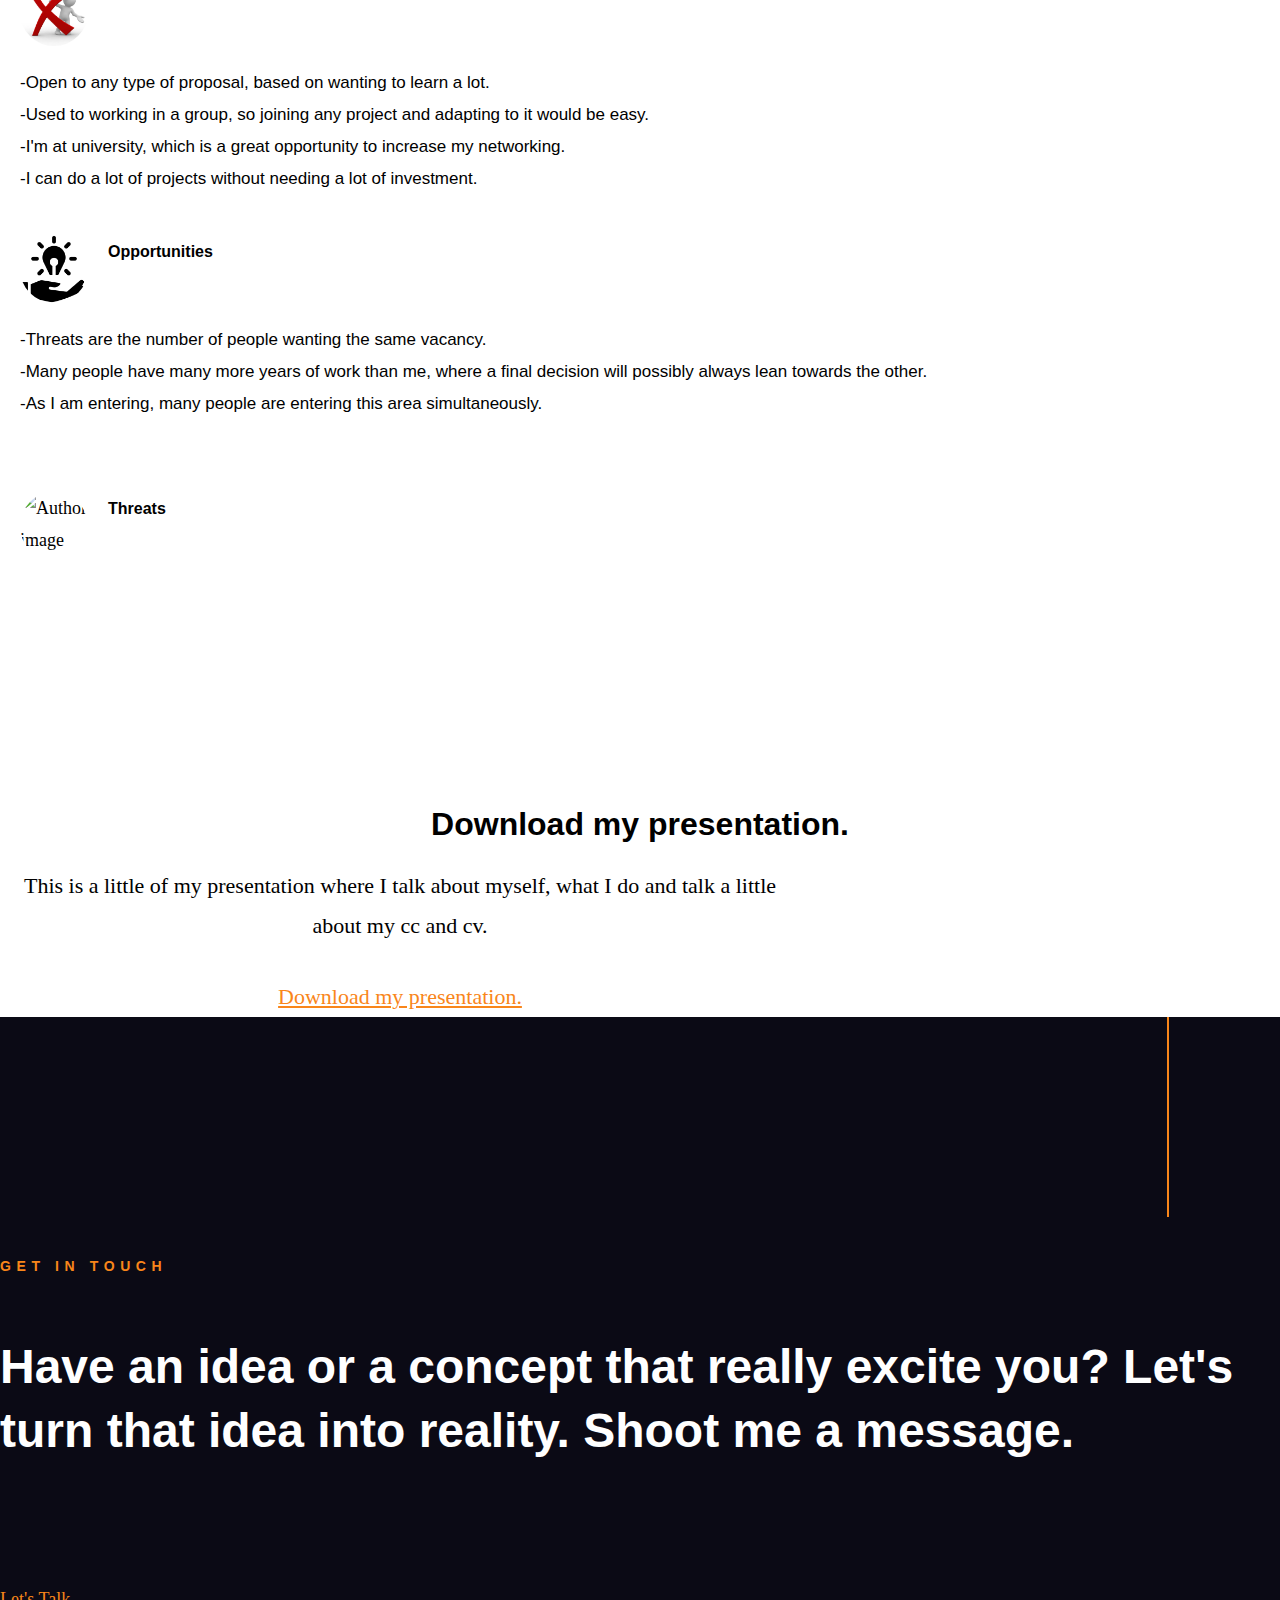
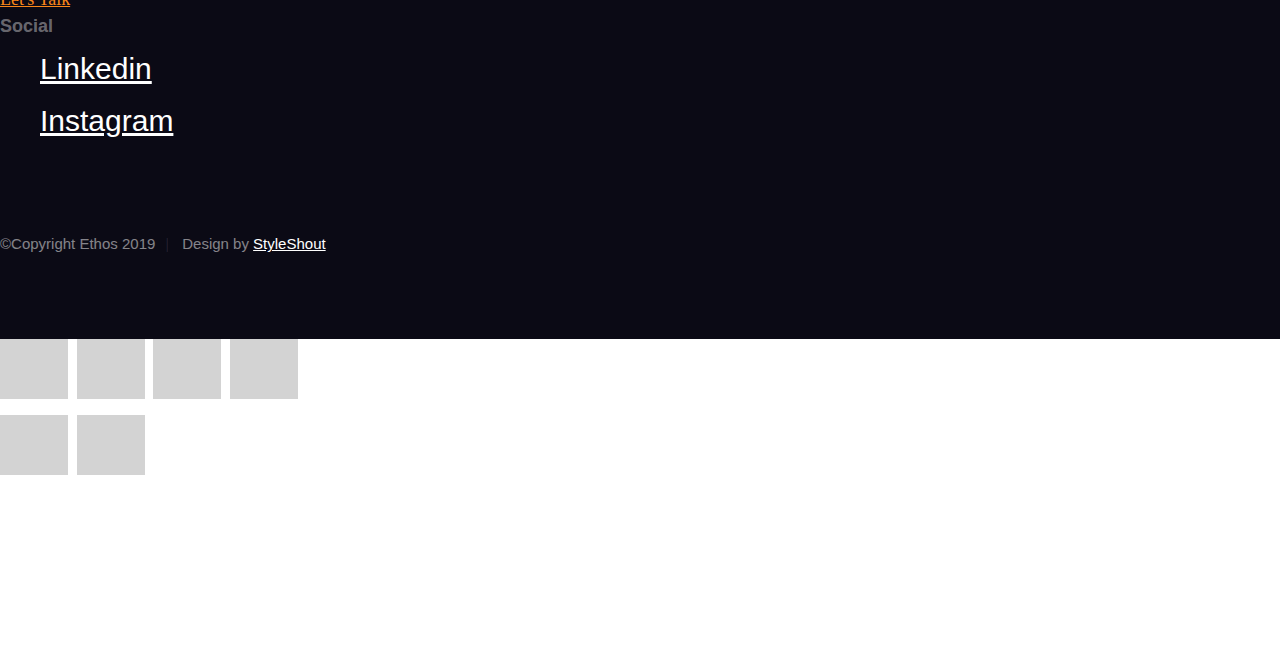
==== commit 9a67104e: "Update index.html" ====
--- a/index.html
+++ b/index.html
@@ -65,12 +65,13 @@
                 <li><a class="smoothscroll" href="#services" title="Services">Services</a></li>
                 <li><a class="smoothscroll" href="#portfolio" title="Works">Works</a></li>
                 <li><a class="smoothscroll" href="#testimonials" title="AnaliseSwot">AnaliseSwot</a></li>
-                <li><a class="smoothscroll" href="#cta" title="Presentation">My presentation.</a></li>
+                <li><a class="smoothscroll" href="#cta" title="Presentation">My presentation</a></li>
+                <li><a class="smoothscroll" href="https://drive.google.com/file/d/1PeVQv4lKAChHYZAw6pfD5k0Pvnlo9Cfl/view?usp=sharing" title="Presentation">Carta</a></li>
                 <li><a href="https://www.linkedin.com/in/diogo-contins-40829a2b9/" title="Contact us">Say Hello</a></li>
             </ul>
         </nav> <!-- end header-nav-wrap -->
         <div class="header-buttons">
-            <a href="https://drive.google.com/file/d/1PeVQv4lKAChHYZAw6pfD5k0Pvnlo9Cfl/view?usp=sharing" class="btn btn--stroke btn--small">Download CV</a>
+            <a href="https://drive.google.com/file/d/1jSSP62c1UIBCzHnputVu0j2dd48uVjpn/view?usp=sharing" class="btn btn--stroke btn--small">Download CV</a>
         </div> <!-- end header-buttons -->
     </div> <!-- end header-content -->
 
